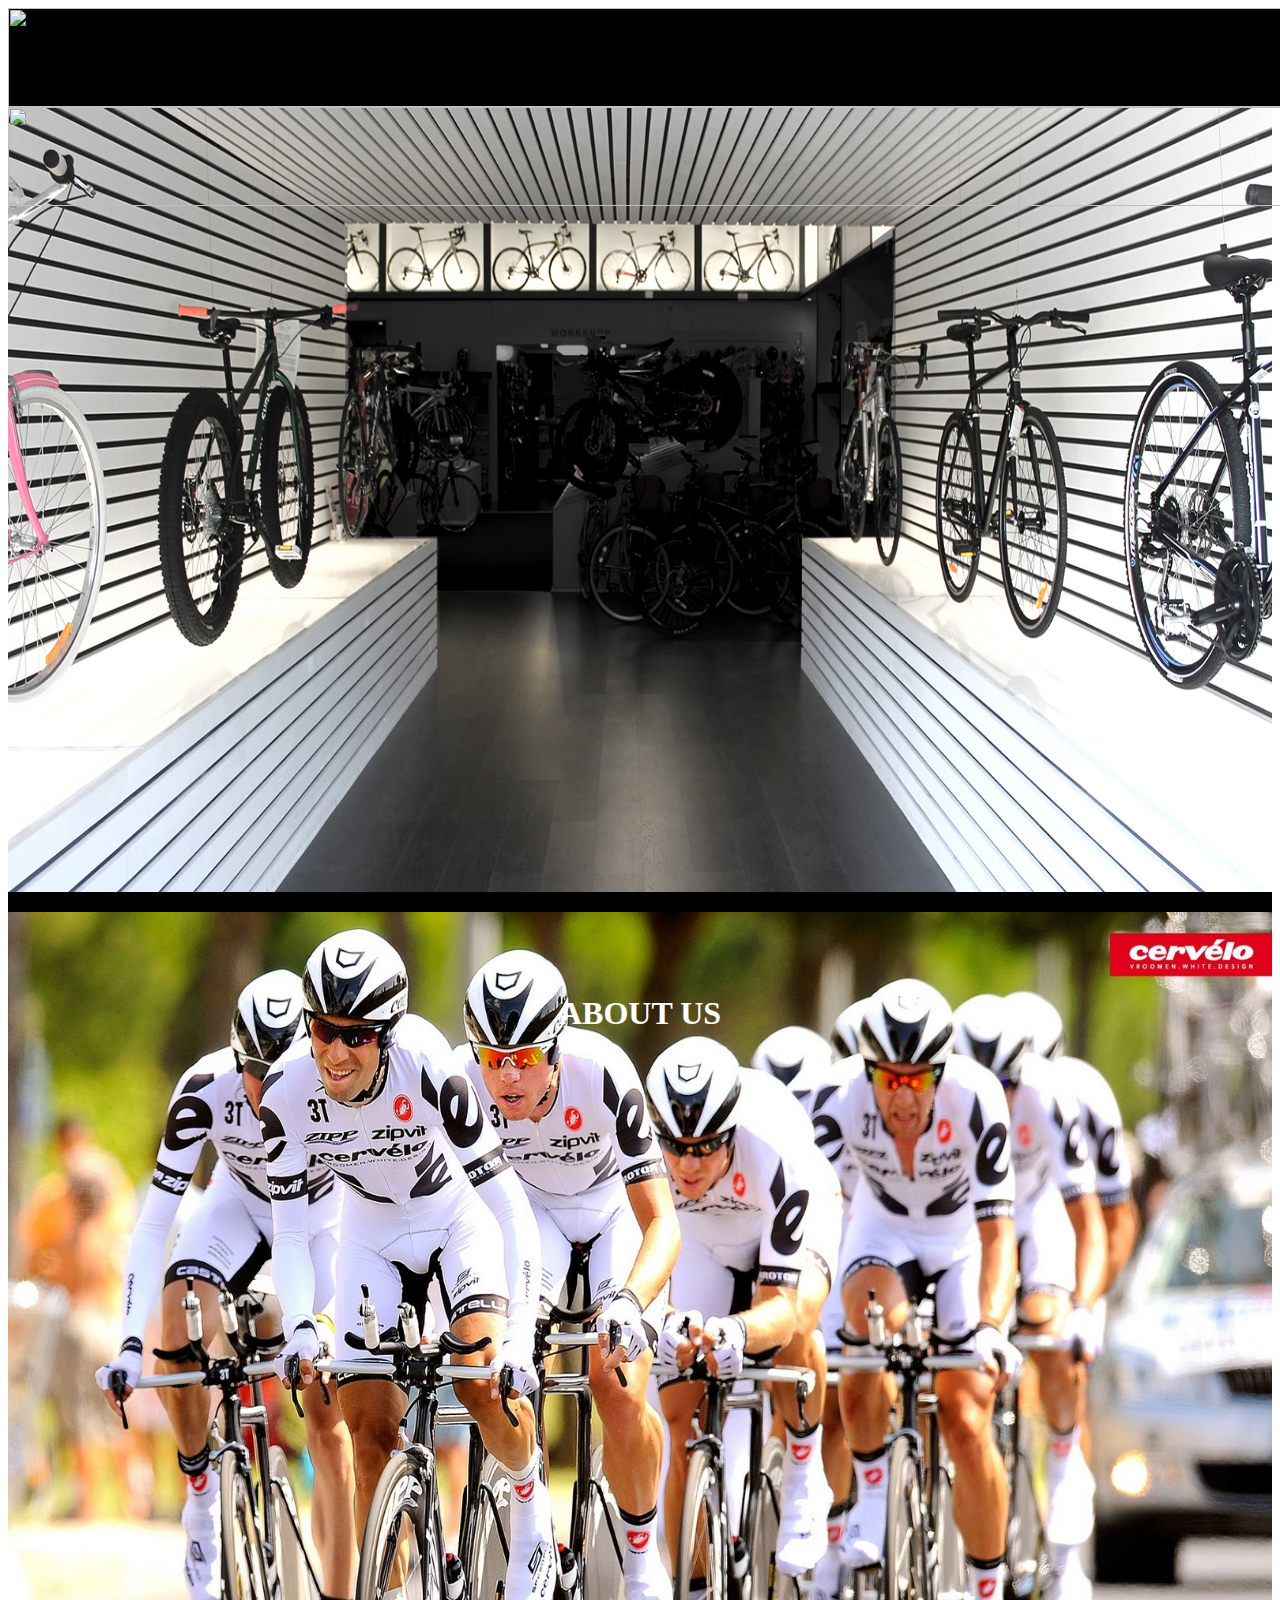
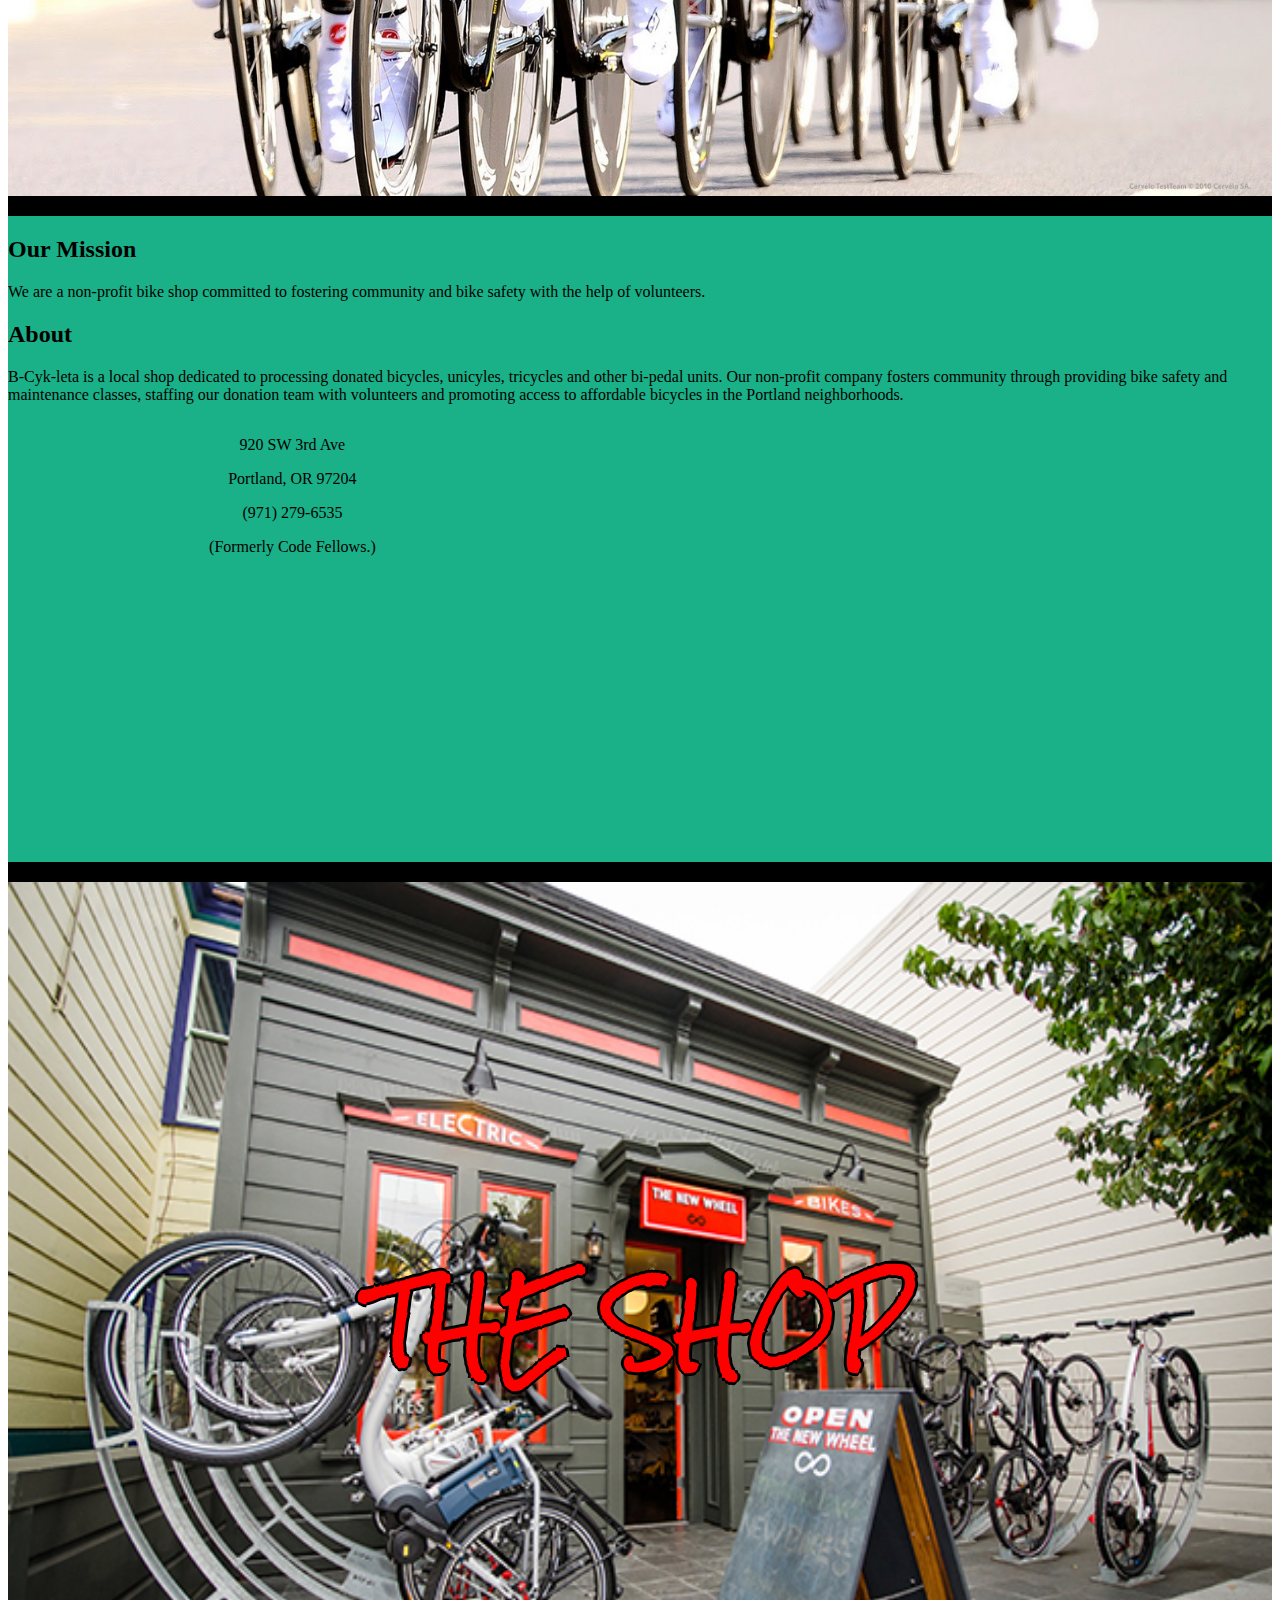
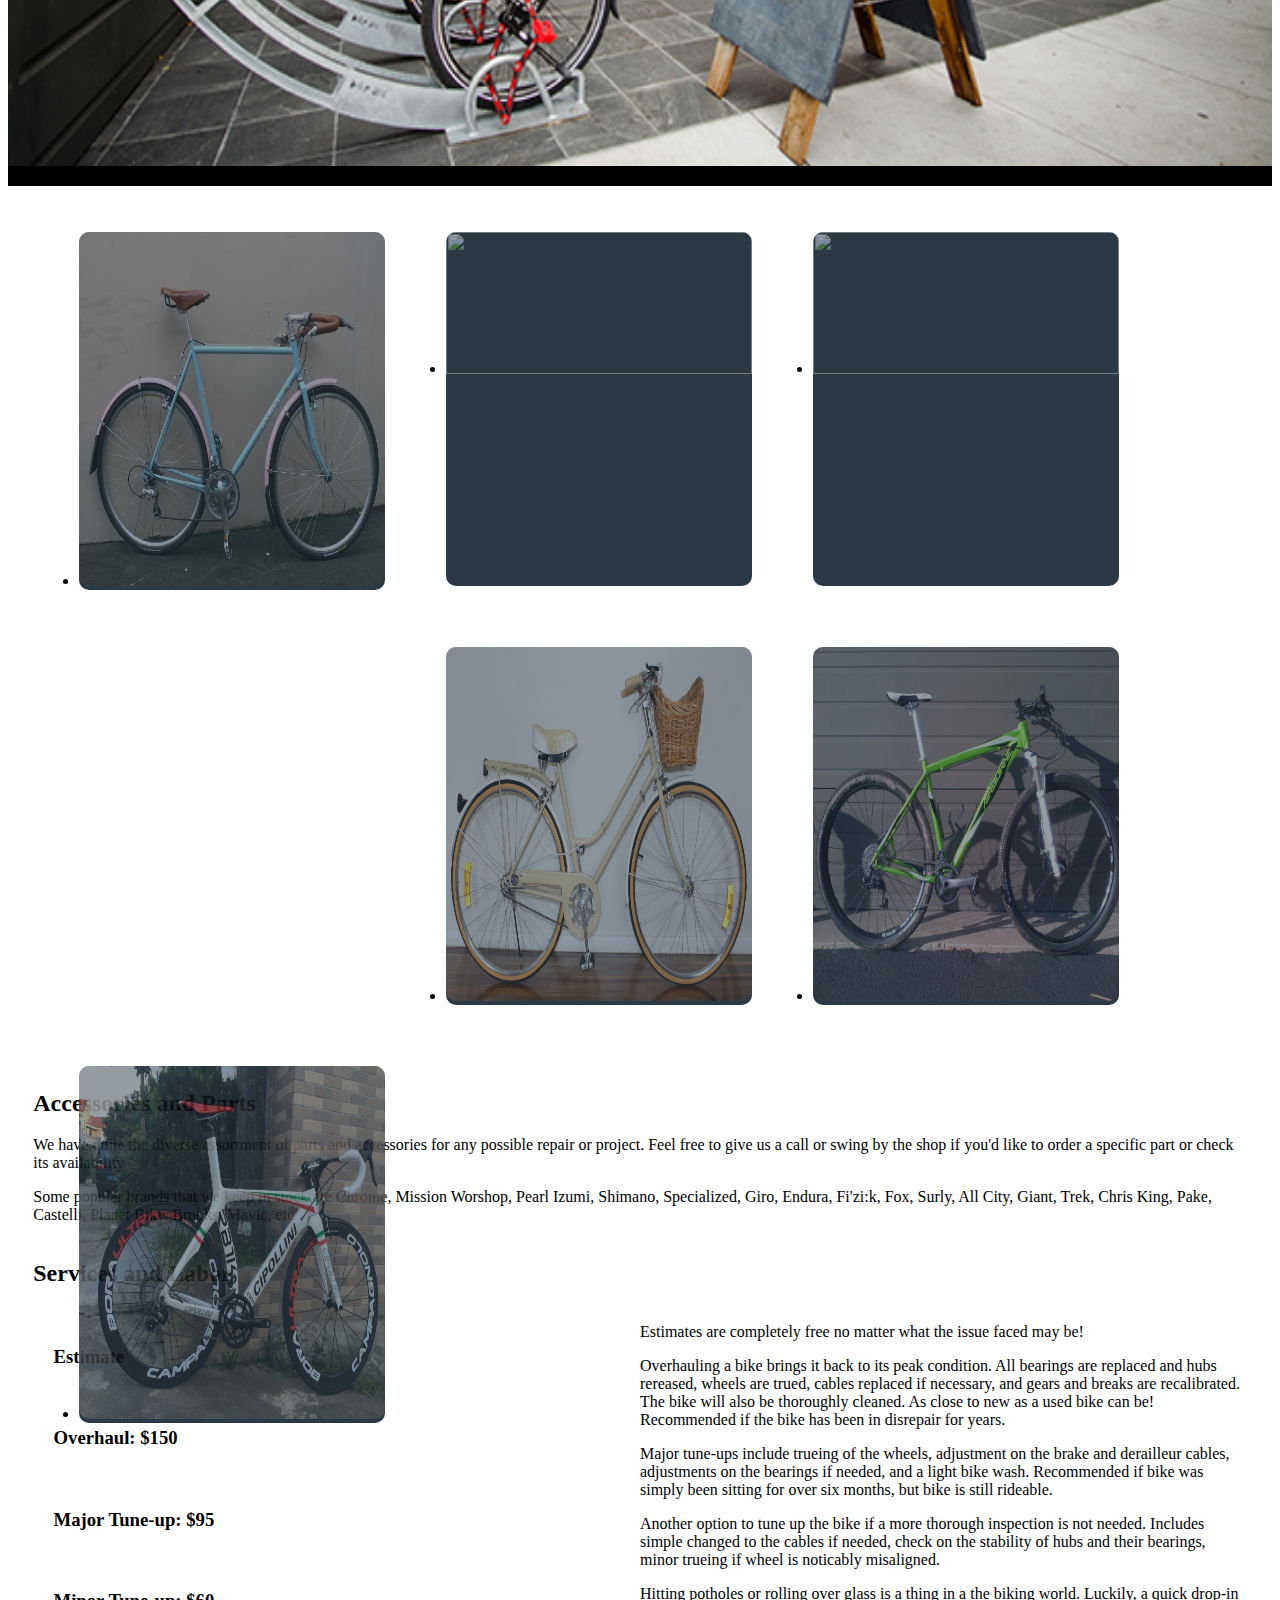
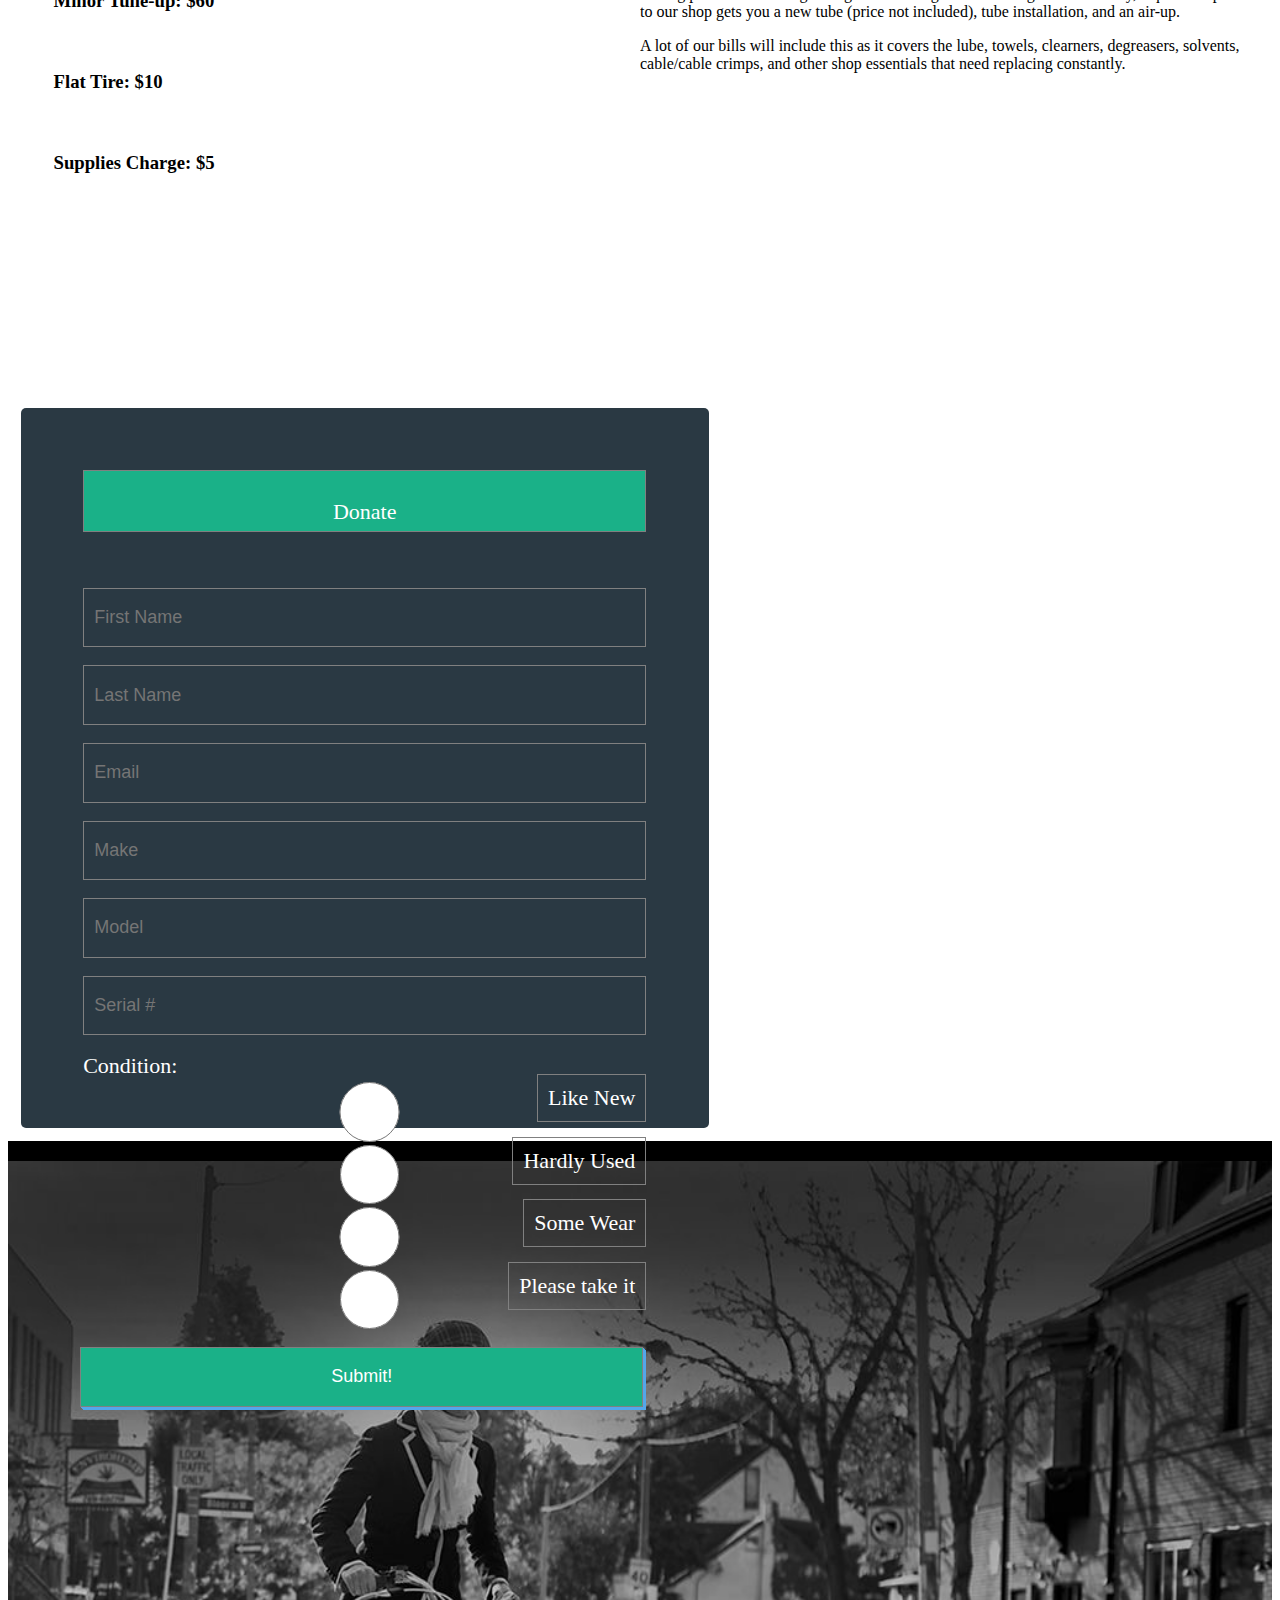
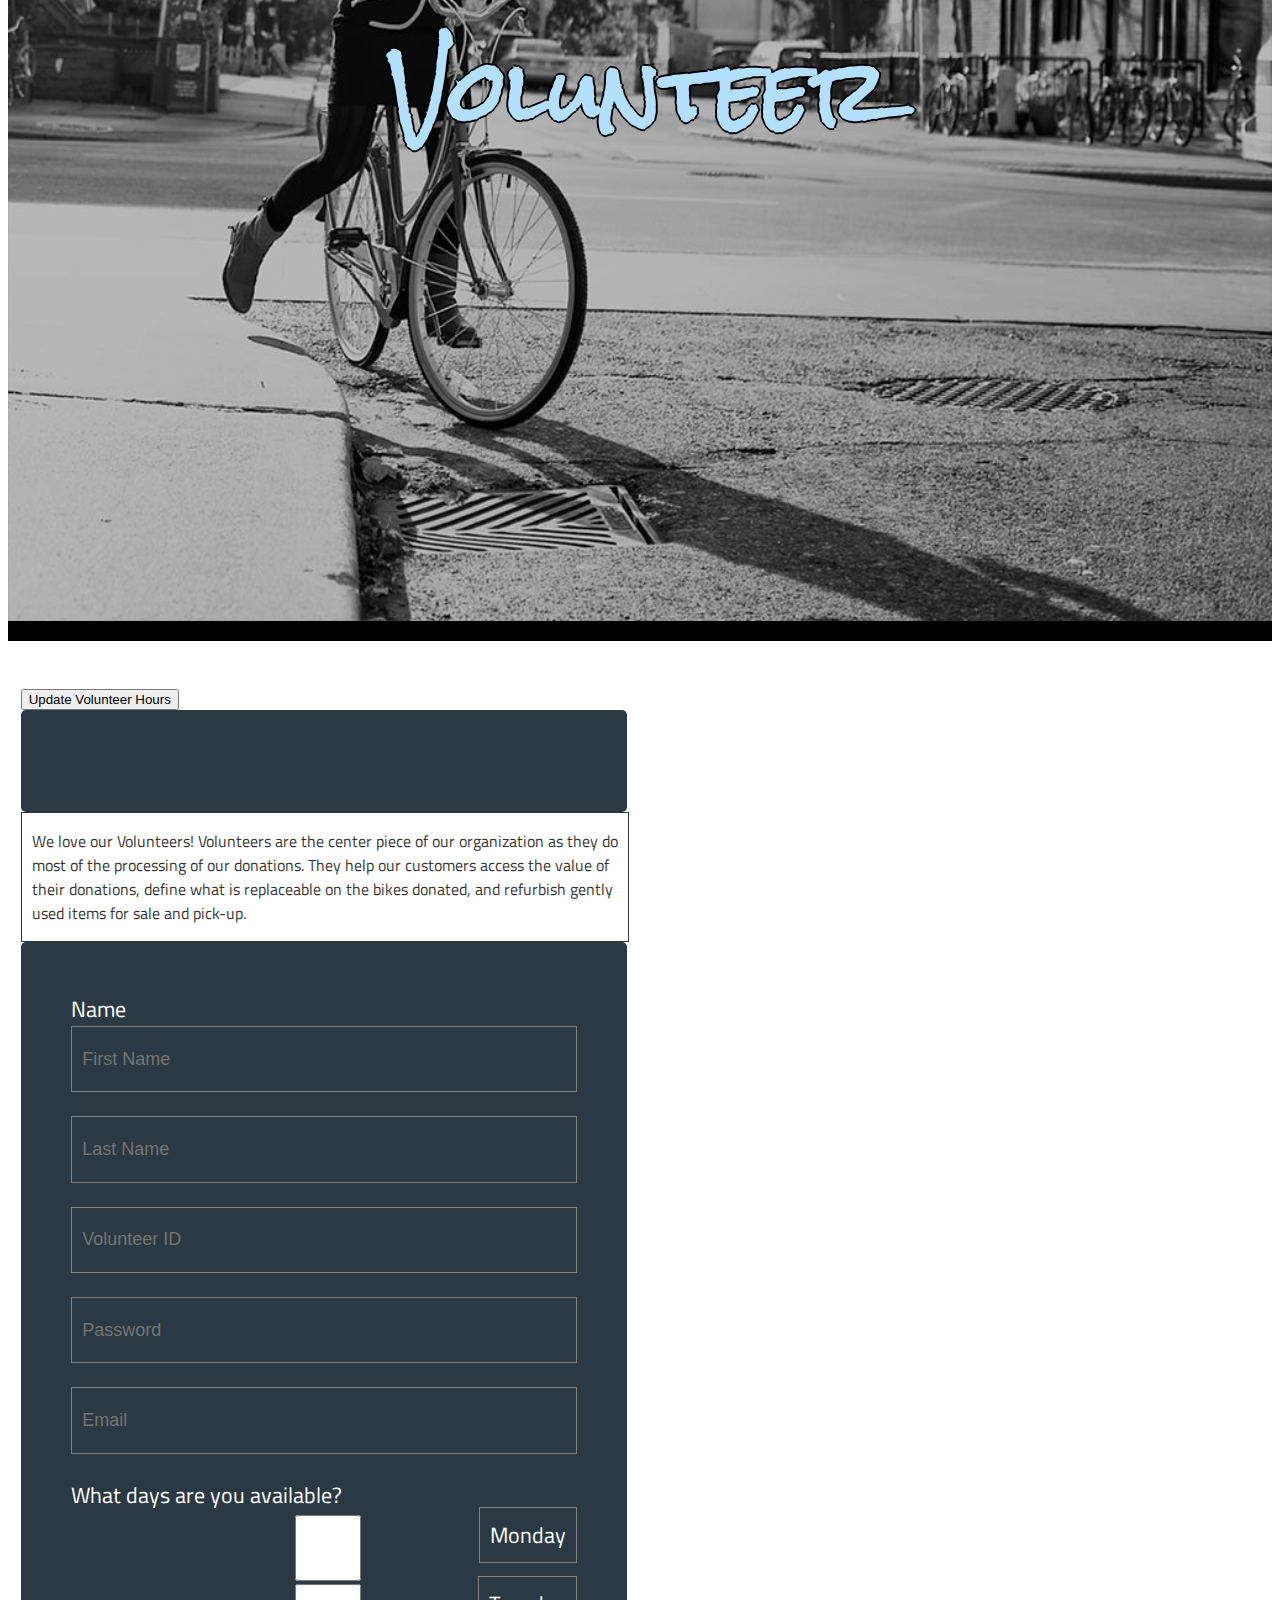
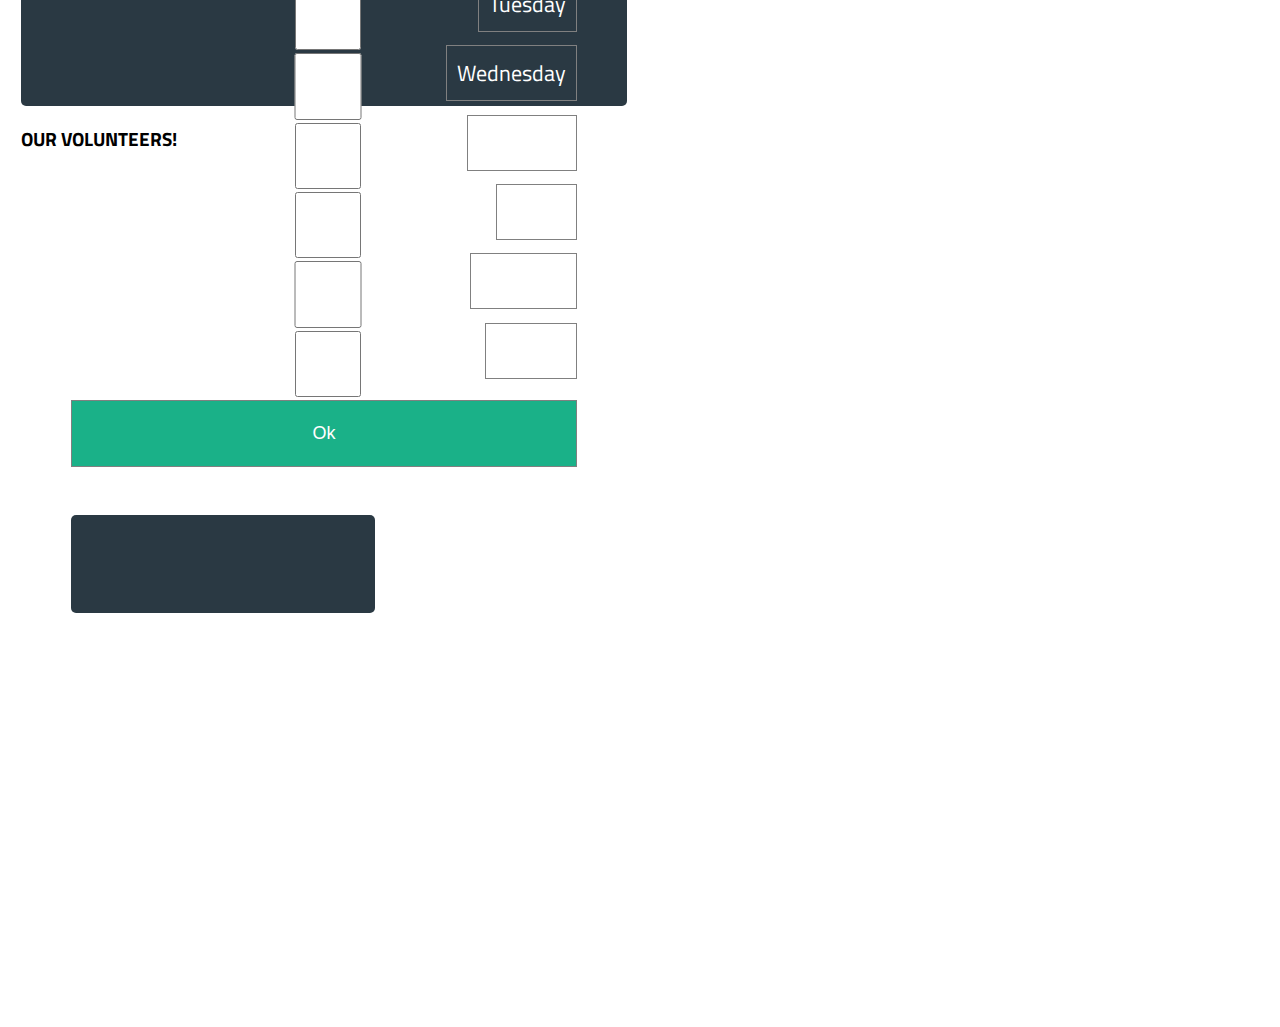
==== index.html @ 8036fc76 "css styling, spacing fixes" ====
<!DOCTYPE>
<html>
  <head>
    <title>Bcykleta</title>
    <!-- <meta name="viewport" content="width=device-width, initial-scale=1.0"> -->
    <link rel="stylesheet" type="text/css" href="css/normalize.css">
    <link rel="stylesheet" type="text/css" href="css/main.css">
    <link rel="stylesheet" type="text/css" href="css/aboutsection.css">
    <link rel="stylesheet" type="text/css" href="css/bikestore.css">
    <link rel="stylesheet" type="text/css" href="css/volunteer.css">
    <link href='http://fonts.googleapis.com/css?family=Titillium+Web:400,300,600' rel='stylesheet' type='text/css'>
    <link href='https://fonts.googleapis.com/css?family=Rock+Salt' rel='stylesheet' type='text/css'>
    <link href='https://fonts.googleapis.com/css?family=Aladin' rel='stylesheet' type='text/css'>
  </head>

  <body id="body">
    <div id="top"></div>

    <header id="header">
        <a href="#top" class="headerIcons"><img src="img/home.png" class="headerIcons" /></a>
        <a href="#dropMenu"><img src="img/navIcon.png" class="headerIcons" id="menuIcon"/></a>
        <div id="dropMenu">
          <ul id="menuList">
            <li class="menuli"><a href="#aboutintro" class="menua">About Us</a></li>
            <li class="menuli"><a href="#storeintro" class="menua">The Shop</a></li>
            <li class="menuli"><a href="#volunteerintro" class="menua">Volunteer</a></li>
          </ul>
        </div>
    </header>

    <section id="homesection">
      <h1 id="pageTitle">Bcykleta</h1>
    </section>

    <!--Starts about section of the page-->

    <section id="aboutintro">
      <h1 id="aboutUsHeading" class="headings">ABOUT US</h1>
    </section>

    <section id="aboutinfo">
      <h2>Our Mission</h2>
      <p>We are a non-profit bike shop committed to fostering community and bike safety with the help of volunteers.</p>
      <h2>About</h2>
      <p>B-Cyk-leta is a local shop dedicated to processing donated bicycles, unicyles, tricycles and other bi-pedal units.  Our non-profit company fosters community through providing bike safety and maintenance classes, staffing our donation team with volunteers and promoting  access to affordable bicycles in the Portland neighborhoods. </p>
      <div id="contactdiv">
        <div id="addressdiv">
          <p>920 SW 3rd Ave</p>
          <p>Portland, OR 97204</p>
          <p>(971) 279-6535</p>
          <p>(Formerly Code Fellows.)
        </div>
        <div id="mapdiv">
        </div>
      </div>

    </section>

    <!--End about section-->

    <!--Starts store section of page-->

    <section id="storeintro">
      <h1 id="shopHeading" class="headings">THE SHOP</h1>
    </section>

    <section id="storeinfo">
        <div id="wrapper">
          <section id="gallery">
            <ul>
              <li>
                <img src="./img/bike1.JPG" alt="" class="bikes4sale" onclick="popup('./img/bike1.JPG', 'Surly $890')"/>
              </li>
              <li>
                <img src="./img/bike3.JPG" alt="" class="bikes4sale"
                onclick="popup('./img/bike3.jpg', 'Hardtail $800')">
              </li>
              <li>
                <img src="./img/bike2.jpg" alt="" class="bikes4sale"
                onclick="popup('./img/bike2.JPG', 'Lemond $850')">
              </li>
              <li>
                <img src="./img/bike4.jpg" alt="" class="bikes4sale"
                onclick="popup('./img/bike4.jpg', 'Linux $650')">
              </li>
              <li>
                <img src="./img/bike5.jpg" alt="" class="bikes4sale"
                onclick="popup('./img/bike5.jpg', 'Airborne $750')">
              </li>
              <li>
                <img src="./img/bike6.jpg" alt="" class="bikes4sale"
                onclick="popup('./img/bike6.jpg', 'Cipollinni, $1100')">
              </li>
            </ul>
          </section>
        </div>
        <div id="clickedBike"><img id="img"/></div>


    </section>
    <div id="accessoriesandparts">
      <h2>Accessories and Parts</h2>
      <p>We have quite the diverse assortment of parts and accessories for any possible repair or project. Feel free to give us a call or swing by the shop if you'd like to order a specific part or check its availability.</p>

      <p>Some popular brands that we keep in stock are Chrome, Mission Worshop, Pearl Izumi, Shimano, Specialized, Giro, Endura, Fi'zi:k, Fox, Surly, All City, Giant, Trek, Chris King, Pake, Castelli, Planet Bike, Brooks, Mavic, etc</p>
    </div>
    <div id="servicesandlabor">
      <h2>Services and Labor</h2>
      <div id="laborCosts">
        <h3 class="costs">Estimate</h3>
        <h3 class="costs">Overhaul: $150</h3>
        <h3 class="costs">Major Tune-up: $95</h3>
        <h3 class="costs">Minor Tune-up: $60</h3>
        <h3 class="costs">Flat Tire: $10</h3>
        <h3 class="costs">Supplies Charge: $5</h3>
      </div>
      <div id="laborDescription">
        <p>Estimates are completely free no matter what the issue faced may be!</p>
        <p>Overhauling a bike brings it back to its peak condition. All bearings are replaced and hubs rereased, wheels are trued, cables replaced if necessary, and gears and breaks are recalibrated. The bike will also be thoroughly cleaned. As close to new as a used bike can be! Recommended if the bike has been in disrepair for years.</p>
        <p>Major tune-ups include trueing of the wheels, adjustment on the brake and derailleur cables, adjustments on the bearings if needed, and a light bike wash. Recommended if bike was simply been sitting for over six months, but bike is still rideable.</p>
        <p>Another option to tune up the bike if a more thorough inspection is not needed. Includes simple changed to the cables if needed, check on the stability of hubs and their bearings, minor trueing if wheel is noticably misaligned.</p>
        <p>Hitting potholes or rolling over glass is a thing in a the biking world. Luckily, a quick drop-in to our shop gets you a new tube (price not included), tube installation, and an air-up.</p>
        <p>A lot of our bills will include this as it covers the lube, towels, clearners, degreasers, solvents, cable/cable crimps, and other shop essentials that need replacing constantly.</p>
      </div>
    </div>

  <div id="donationContainer">
  <div id="donationformDiv" class="form">
    <form>
      <div id="formTitleDiv">
        <label for="form"><span class="req" id="formTitle">Donate</span></label>
      </div>
      <div class="field-wrap">
        <label for="firstname"><span class="req"></span></label>
        <input type="text" name="firstname" required autocomplete="off" placeholder="First Name"><br>
      </div>
      <div class="field-wrap">
        <label for="lastname"><span class="req"></span></label>          <input type="text" name="lastname" required autocomplete="off" placeholder="Last Name" /><br>
      </div>
      <div class="field-wrap">
        <label for="email"><span class="req"></span></label>
        <input type="text" name="email" required autocomplete="off" placeholder="Email"><br>
      </div>
      <div class="field-wrap">
        <label for="make"><span class="req"></span></label>
        <input type="text" name="make" required autocomplete="off" placeholder="Make"><br>
      </div>
      <div class="field-wrap">
        <label for="model"><span class="req"></span></label>
        <input type="text" name="model" required autocomplete="off" placeholder="Model"><br>
      </div>
      <div class="field-wrap">
        <label for="serial"><span class="req"></span></label>
        <input type="text" name="serial" required autocomplete="off" placeholder="Serial #"><br>
      </div>
        <label for="condition">Condition: </label>
      <div class="field-wrap">
        <input type="radio" name="condition" value="likenew" class="bikeradio">
        <label for="likenew" class="condition donationlabel">Like New </label>
      </div>
      <div class="field-wrap">
        <input type="radio" name="condition" value="hardlyused"
        class="bikeradio">
        <label for="hardlyused" class="condition donationlabel">Hardly Used </label>
      </div>
      <div class="field-wrap">
        <input type="radio" name="condition" value="somewear" class="bikeradio">
        <label for="somewear" class="condition donationlabel">Some Wear </label>
      </div>
      <div class="field-wrap">
        <input type="radio" name="condition" value="shitty" class="bikeradio">
        <label for="shit" class="condition donationlabel">Please take it </label><br>
      </div>
        <input type="button" value="Submit!" id="donatebutton" onclick="newBike(this.form)"><br>

    </form>
  </div>
  <div id="donationtableDiv"></div>
</div>
  <!--Ends store section-->

  <!--Starts volunteer section-->
    <section id="volunteerintro">
      <h1 id="volunteerHeading" class="headings"> Volunteer</h1>
    </section>

    <section id="volunteerinfo">
      <br><br>

      <div id="updateHoursDiv">
        <button id="updateHoursBtn">Update Volunteer Hours</button>
        <div id="updateFormDiv" class="form">
          <form id="updateHoursForm">
            <label for="enterID">Please enter your volunteer ID: </label>
            <input type="text" name="enterVolId"><br>
            <label for="enterPw">Enter your password: </label>
            <input type="password" name="enterPassword"><br>
            <label for="inputHours">Enter your latest hours worked: </label>
            <input type="text" name="enterHours" value=0><br>
            <input type="button" value="Update Hours" onclick="updateVolunteerHours(this.form)">
            <input type="button" value="Show Your Availability" onclick="showAvailability(this.form)">
          </form>
        </div>

        <div id="chartContainer">
        </div>
      </div>

      <div id="volunp">
        <p>We love our Volunteers! Volunteers are the center piece of our organization as they do most of the processing of our donations. They help our customers access the value of their donations, define what is replaceable on the bikes donated, and refurbish gently used items for sale and pick-up. </p>
      </div>

      <div id="volContainer">
        <div id="volFormDiv" class="form">
           <form id="volForm">
             <label for="volname">Name</label><br>
             <div class="field-wrap">
               <label for="volfirst"><span class="req"></span></label>
               <input type="text" name="volfirstName" required autocomplete="off" placeholder="First Name"><br>
             </div>
             <div class="field-wrap">
               <label for="vollast"><span class="req"></span></label>
               <input type="text" name="vollastName" required autocomplete="off" placeholder="Last Name"><br>
             </div>
             <div class="field-wrap">
               <label for="ID"><span class="req"></span></label>
               <input type="text" name="volId" required autocomplete="off" placeholder="Volunteer ID"><br>
             </div>
             <div class="field-wrap">
               <label for="password"><span class="req"></span></label>
               <input type="password" name="volPassword" required autocomplete="off" placeholder="Password"><br>
             </div>
             <div class="field-wrap">
               <label for="email"><span class="req"></span></label>
               <input type="text" name="volEmail" required autocomplete="off" placeholder="Email"><br>
             </div>
             <label for="volavailable">What days are you available?</label>
             <div class="field-wrap">
               <input type="checkbox" name="day1" value="monday" class="bikeradio dayCheckbox" id="checkMon">
               <label for="day1" class="condition donationlabel">Monday </label>
             </div>
             <div class="field-wrap">
               <input type="checkbox" name="day2" value="tuesday" class="bikeradio dayCheckbox" id="checkTues">
               <label for="day2" class="condition donationlabel">Tuesday </label>
             </div>
             <div class="field-wrap">
               <input type="checkbox" name="day3" value="wednesday" class="bikeradio dayCheckbox" id="checkWed">
               <label for="day3" class="condition donationlabel">Wednesday </label>
             </div>
             <div class="field-wrap">
               <input type="checkbox" name="day4" value="thursday" class="bikeradio dayCheckbox" id="checkThur">
               <label for="day4" class="condition donationlabel">Thursday </label>
             </div>
             <div class="field-wrap">
               <input type="checkbox" name="day5" value="friday" class="bikeradio dayCheckbox" id="checkFri">
               <label for="day5" class="condition donationlabel">Friday </label>
             </div>
             <div class="field-wrap">
               <input type="checkbox" name="day6" value="saturday" class="bikeradio dayCheckbox" id="checkSat">
               <label for="day6" class="condition donationlabel">Saturday </label>
             </div>
             <div class="field-wrap">
               <input type="checkbox" name="day7" value="sunday" class="bikeradio dayCheckbox" id="checkSun">
               <label for="day7" class="condition donationlabel">Sunday </label>
             </div>
             <input type="button" id="showShiftsButton" value="Ok">
             <br><br>

            <div id="shiftAvailDiv" class="form">
              <div id="shiftAvail" class="hiddenShift">
                <label for="dayavailability">Please select which shifts you can cover:</label><br>
                <div id="mondayShiftDiv" class="hiddenShift">
                  <div class="field-wrap">
                    Morning: <input type="checkbox" name="mMorning" value="morning" class="bikeradio dayCheckbox shiftCheckbox" id="mornMon">
                    Afternoon: <input type="checkbox" name="mAfternoon" value="afternoon" class="bikeradio dayCheckbox shiftCheckbox" id="afterMon">
                    <label for="mMorning mAfternoon" class="condition donationlabel">Monday </label>
                  </div>
                </div>
                <div id="tuesdayShiftDiv" class="hiddenShift">
                  <div class="field-wrap">
                    Morning: <input type="checkbox" name="tuMorning" value="morning" class="bikeradio dayCheckbox shiftCheckbox" id="mornTues">
                    Afternoon: <input type="checkbox" name="tuAfternoon" value="afternoon" class="bikeradio dayCheckbox shiftCheckbox" id="afterTues">
                    <label for="mMorning mAfternoon" class="condition donationlabel">Tuesday </label>
                  </div>
                </div>
                <div id="wednesdayShiftDiv" class="hiddenShift">
                  <div class="field-wrap">
                    Morning: <input type="checkbox" name="wMorning" value="morning" class="bikeradio dayCheckbox shiftCheckbox" id="mornWed">
                    Afternoon: <input type="checkbox" name="wAfternoon" value="afternoon" class="bikeradio dayCheckbox shiftCheckbox" id="afterWed">
                    <label for="wMorning wAfternoon" class="condition donationlabel">Wednesday </label>
                  </div>
                </div>
                <div id="thursdayShiftDiv" class="hiddenShift">
                  <div class="field-wrap">
                    Morning: <input type="checkbox" name="tMorning" value="morning" class="bikeradio dayCheckbox shiftCheckbox" id="mornThur">
                    Afternoon: <input type="checkbox" name="tAfternoon" value="afternoon" class="bikeradio dayCheckbox shiftCheckbox" id="afterThur">
                    <label for="tMorning tAfternoon" class="condition donationlabel">Thursday </label>
                  </div>
                </div>
                <div id="fridayShiftDiv" class="hiddenShift">
                  <div class="field-wrap">
                    Morning: <input type="checkbox" name="fMorning" value="morning" class="bikeradio dayCheckbox shiftCheckbox" id="mornFri">
                    Afternoon: <input type="checkbox" name="fAfternoon" value="afternoon" class="bikeradio dayCheckbox shiftCheckbox" id="afterFri">
                    <label for="fMorning fAfternoon" class="condition donationlabel">Friday </label>
                  </div>
                </div>
                <div id="saturdayShiftDiv" class="hiddenShift">
                  <div class="field-wrap">
                    Morning: <input type="checkbox" name="saMorning" value="morning" class="bikeradio dayCheckbox shiftCheckbox" id="mornSat">
                    Afternoon: <input type="checkbox" name="saAfternoon" value="afternoon" class="bikeradio dayCheckbox shiftCheckbox" id="afterSat">
                    <label for="mMorning mAfternoon" class="condition donationlabel">Saturday </label>
                  </div>
                </div>
                <div id="sundayShiftDiv" class="hiddenShift">
                  <div class="field-wrap">
                    Morning: <input type="checkbox" name="sMorning" value="morning" class="bikeradio dayCheckbox shiftCheckbox" id="mornSun">
                    Afternoon: <input type="checkbox" name="sAfternoon" value="afternoon" class="bikeradio dayCheckbox shiftCheckbox" id="afterSun">
                    <label for="mMorning mAfternoon" class="condition donationlabel">Sunday </label>
                  </div>
                </div>
              </div>
              <br>
              <br>
              <input type="button" id="volSubmit" value="Submit Info" class="hiddenShift" onclick="volunteerSubmit(this.form)">
            </div>
          </form>
        </div>
      </div>

      <div id="volThank">
        <p id="thankyou">THANK YOU FOR VOLUNTEERING</p>
        <p id="volNamePara"></p>
        <p>Remember, your volunteer ID is: <span id="acknowledgeID"><span></p>
      </div>

      <div id="volunteerListing">
        <h3 id="volunteerListHeading">OUR VOLUNTEERS!</h3>
        <div>
        </div>
      </div>

    </section>

    <script>
    function initMap() {
      var myLatLng = {lat: 45.516411, lng: -122.676126};
      var mapDiv = document.getElementById('mapdiv');

      var map = new google.maps.Map(mapDiv, {
        center: myLatLng,
        zoom: 13
      });

      var marker = new google.maps.Marker({
        position: myLatLng,
        map: map,
        title: "Bcykleta"
      });
    }
    </script>
    <script src="bikedonation.js"></script>
    <script src="main.js"></script>
    <script src="volunteer.js"></script>
    <script src="https://maps.googleapis.com/maps/api/js?callback=initMap" async defer></script>
    <script src="canvasjs.min.js"></script>
  </body>
</html>
---- css/main.css ----
/** {
  border: 1px solid black;
}*/
#homesection {
  background-image: url("../img/bikelobby.jpg");
  height: 100%;
  width: 100%;
  background-size: 100% 100%;
  border-bottom: 10px solid black;
}

#header {
  height: 11%;
  background-color: black;
  position: fixed;
  width: 100%;
  z-index: 100;
}
.headings {
  color: #fff;
}
.headerIcons {
  height: 100%;
}

#dropMenu {
  position: absolute;
  display: none;
  background-color: black;
  left: 7%;
  top: 110%;
  height: 25vh;
  width: 25%;
  border-radius: 10px;
}

#menuList {
  list-style-type: none;
  font-size: 4vh;
  color: white;
  padding-left: 0;
  text-align: center;
}
.menuli {
  padding: .75vh;
}
.menua {
  text-decoration: none;
  color: #fff;
}
.menua:hover {
  color: #1ab188;
}
#menuList > a {
  font-size: 24;
  text-align: center;
  padding-left: 0;
}
#mapdiv {
  position: relative;
  z-index: 50;
}
---- css/aboutsection.css ----
#aboutintro {
  background-image: url("../img/bikerteam.jpg");
  height: 100%;
  text-align: center;
  line-height: 5;
  background-size: 100% 100%;
  border-top: 10px black solid;
  border-bottom: 10px solid black;
}

#aboutinfo {
  background-color: #1ab188;
  border-top: 10px solid black;
  border-bottom: 10px solid black;
}

#contactdiv {
  width: 100%;
}

#addressdiv {
  width: 45%;
  float: left;
  text-align: center;
}

#mapdiv {
  width: 45%;
  height: 50%;
}
---- css/bikestore.css ----
bform {
  text-align: left;
}
label {
  transform:6px;
  color:white;
  font-size:22px;
  .req {
  	margin:2px;
  	color:main;
  }
}
label.active {
  transform:50px;
  left:2px;
  font-size:14px;
  .req {
    opacity:0;
  }
}

label.highlight {
	color:white;
}
input {
  font-size:18px;
  display:block;
  width:100%;
  height:10%;
  padding:5px 10px;
  background:none;
  background-image:none;
  border:1px solid gray;
  color:white;
  border-radius:0;
  transition:border-color .25s ease, box-shadow .25s ease;
  &:focus {
		outline:0;
		border-color:grey;
  }
}
.bikes4sale {
  width: 100%;
  height: 40%;
  opacity: .5;
  border-radius: 10px;
}
.bikes4sale:hover {
  opacity: 1;
  -webkit-transform: scale(1.3);
        -ms-transform: scale(1.3);
        transform: scale(1.3);
}
.costs {
  padding: 2.25vh;
}
.showbike {
  position: relative;
  top: 20;
  left: 175;
  height: 80%;
}
.form {
  width: 50%;
  background-color: rgba(19, 35, 47, 0.9);
  padding: 5%;
  max-width:50%;
  border-radius:5px;
  box-shadow:0 4px 10px 4px rgba(.3);
}
.donationlabel {
  position: absolute;
  right: 0;
  top: -8;
}
.bikeradio {
  position: relative;
}
.field-wrap {
  position:relative;
  margin-bottom:auto;;
}
.condition {
  border:1px solid gray;
  display: inline;
  padding: 10px;
}
.donationtd {
  border: gray 1px solid;
  color: #fff;
  padding: 10%;
}
#confirmbutton {
  background-color: #1ab188;
  color: white;
  height: 60px;
  width: 80%;
  position:absolute;
  bottom: 7%;
  left: 50;
}
#confirmbutton:hover {
  box-shadow:
                1px 1px #53a7ea,
                2px 2px #53a7ea,
                3px 3px #53a7ea;
        -webkit-transform: translateX(-3px);

}
#donatebutton {
  background-color: #1ab188;
  box-shadow:
                1px 1px #53a7ea,
                2px 2px #53a7ea,
                3px 3px #53a7ea;
        -webkit-transform: translateX(-3px);
        transform: translateX(-3px);
}
#formTitleDiv {
  background-color: #1ab188;
  height: 10%;
  margin-bottom: 10%;
  text-align: center;
  border:1px solid gray;
}
#formTitle {
  margin-top: 5%;
  display: block;
}
#bikeinfop {
  color: rgba(19, 35, 47, 0.9);
  display: block;
  text-align: center;
  font-size: 32px;
}
#storeintro{
  background-image: url("../img/store.jpg");
  height:100%;
  text-align: center;
  background-size: 100% 100%;
  border-top: 10px solid black;
  border-bottom: 10px solid black;
  flex-direction: column;
  justify-content: center;
  display: flex;
}

#shopHeading {
    font-size: 9vh;
    font-family: 'Rock Salt', sans-serif;
    text-shadow: -3px 0 black, 0 3px black, 3px 0 black, 0 -3px black;
    color: red;
}

#storeinfo{
height: 100%;
border-top: 10px solid black;
}
#gallery {
  margin: 0;
  padding: 0;
  list-style: none;
    clear: right;
}
#gallery li {
  float: left;
  width: 25%;
  margin: 2.5%;
  color: black;
  background-color: rgba(19, 35, 47, 0.9);
  border-radius: 10px;
}
#wrapper {
  overflow: auto;
}
#laborDescription {
  width: 50%;
  height: 75vh;
  float: right;
  overflow: auto;
}
#laborCosts {
  width: 50%;
  height: 75vh;
  float: left;
  overflow: auto;
}
#clickedBike {
  position: fixed;
  left: 10%;
  top: 20%;
  right: 5%;
  background-color: #fff;
  height: 70%;
  width: 70%;
  display: none;
  border-radius: 10px;
  border: 10px rgba(19, 35, 47, 0.9) solid;
}
#close {
  color: white;
  position: absolute;
  top: -20;
  right: -20;
  height: 10%;
  width: 5%;
  background-color: red;
  border: 1px solid #AEAEAE;
  border-radius: 30px;
  cursor: pointer;
  font-size: 24px;
}
#donationContainer {
  display: flex;
  justify-content: space-between;
  padding-left: 1%;
  padding-bottom: 1%;
}
#donationformDiv {
  width: 45%;
}
#donationtableDiv {
  width: 45%;
  position: relative;
}
#donationTable {
  position: absolute;
  top: 10%;
  left:25%;
  height: 125%;
  width: 45%;
  background-color: rgba(19, 35, 47, 0.9);
  border-radius: 5px;
}

#accessoriesandparts {
  padding-left: 2%;
  padding-right: 2%;
}

#servicesandlabor {
  overflow: hidden;
  padding-left: 2%;
  padding-right: 2%;
  padding-bottom: 2%;
}
---- css/volunteer.css ----
#volSubmit {
  background-color: #1ab188;
}

#updateHoursForm {
  display: none;
}

#chartContainer {
  height: 400px;
}

#volunteerintro {
  background-image: url("../img/volunteer.jpg");
  height:120%;
  text-align: center;
  vertical-align: middle;
  background-size: 100% 100%;
  border-top: 20px solid black;
  border-bottom: 20px solid black;
  flex-direction: column;
  justify-content: center;
  display: flex;
}

#volunteerHeading{
  font-size: 9vh;
  text-shadow: -2px 0 black, 0 2px black, 2px 0 black, 0 -2px black;
  color: #b3e0ff;
  font-family: 'Rock Salt', sans-serif;
}

#volunteerinfo {
  width: 80%;
  background: body-bg;
  font-family: 'Titillium Web', sans-serif;
  padding-left: 1%;
  padding-bottom: 1%;
}

#volunp{
  background-color: white;
  opacity: .8;
  width: 58%;
  margin: 0 auto;
  margin-top: 0;
  border: 1px solid black;
  display: inline-block;
  padding-left: 1%;
  padding-right: 1%;
}

#volunp > p {
  opacity: 1;
}

#showShiftsButton {
  background: #1ab188;
}
#volContainer {
  display: flex;
  flex-direction: row;
  justify-content: space-between;
}
#volFormDiv {
  flex: 1;
  width: 45%;
}
#shiftAvailDiv {
  flex: 1;

}
#shiftAvail {
  /*display: none;*/
  margin: 0;
}

.hiddenShift {
  display: none;
}

#chartContainer {display: none;}

#volThank {
  display:none;
  text-align: center;
}

#volNamePara {
  text-transform: uppercase;
}

#volunteerListing {
  display: inline-block;
  height: 100vh;
}
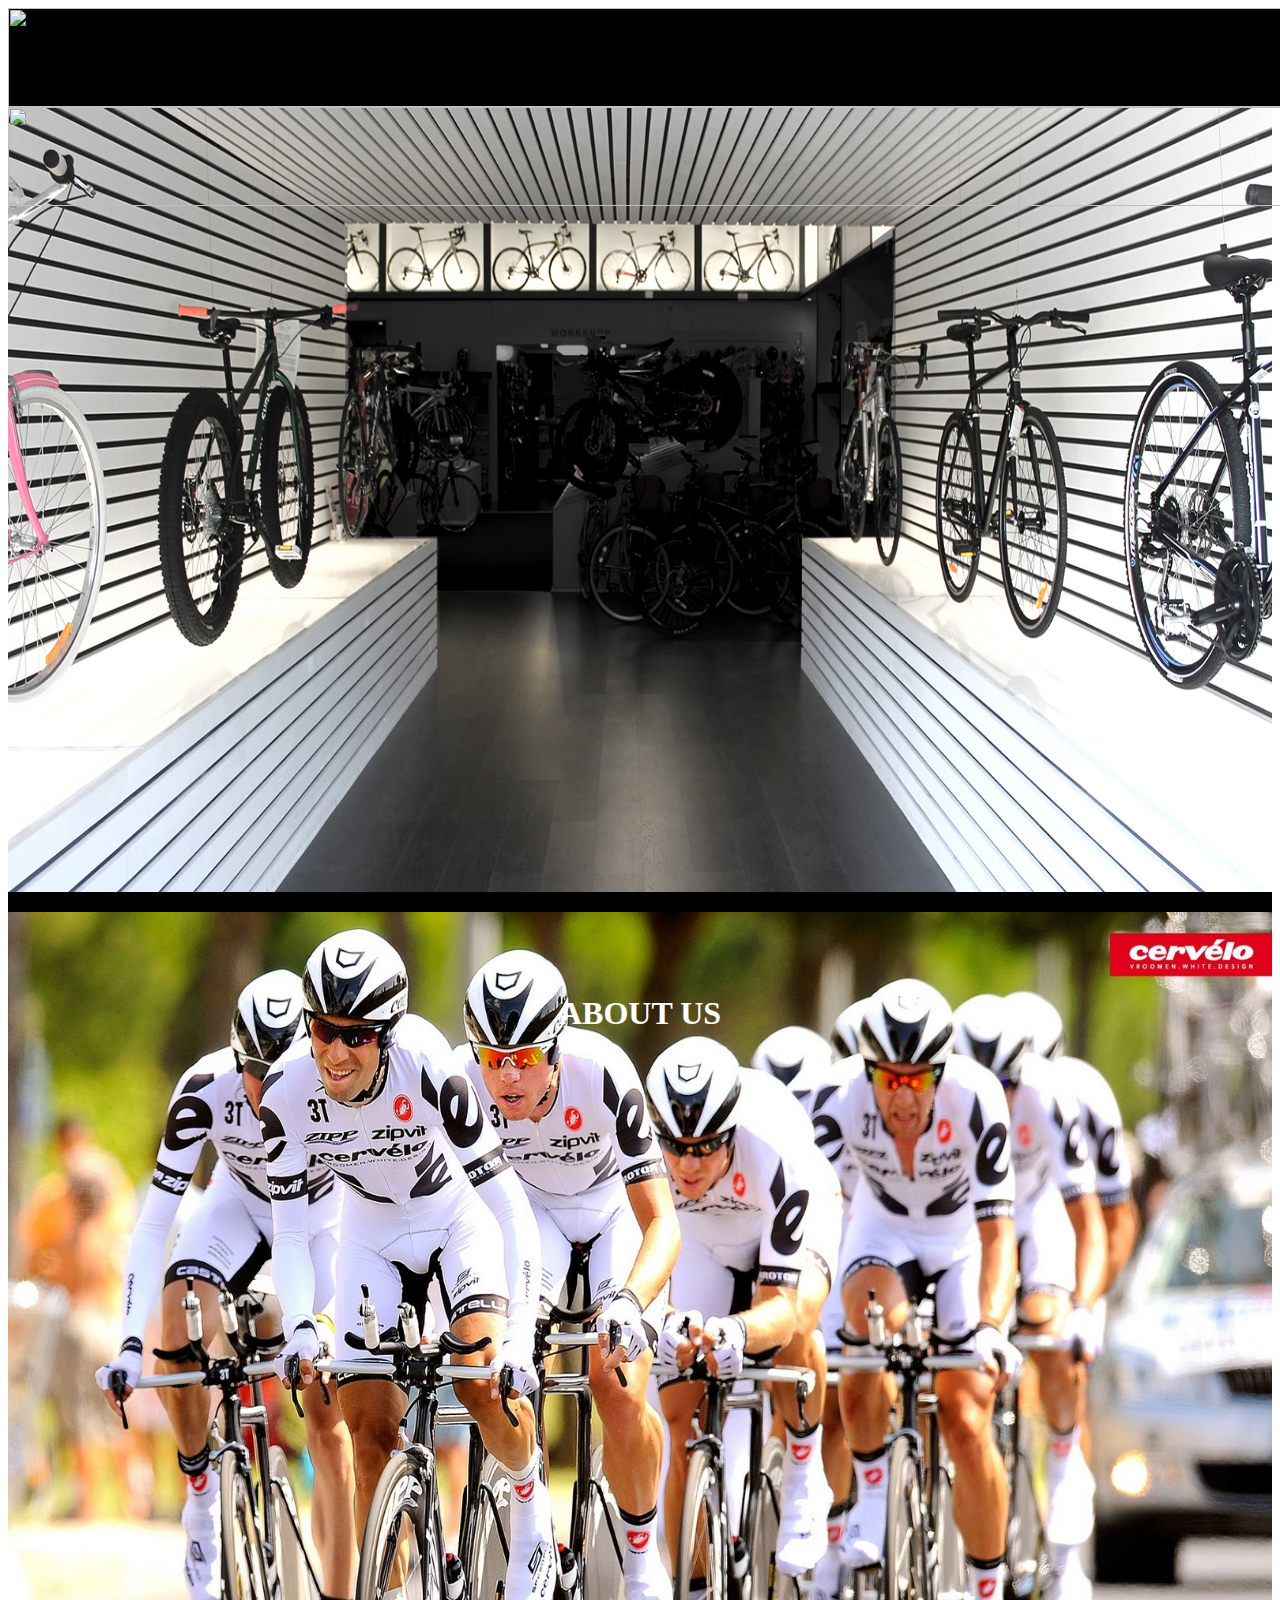
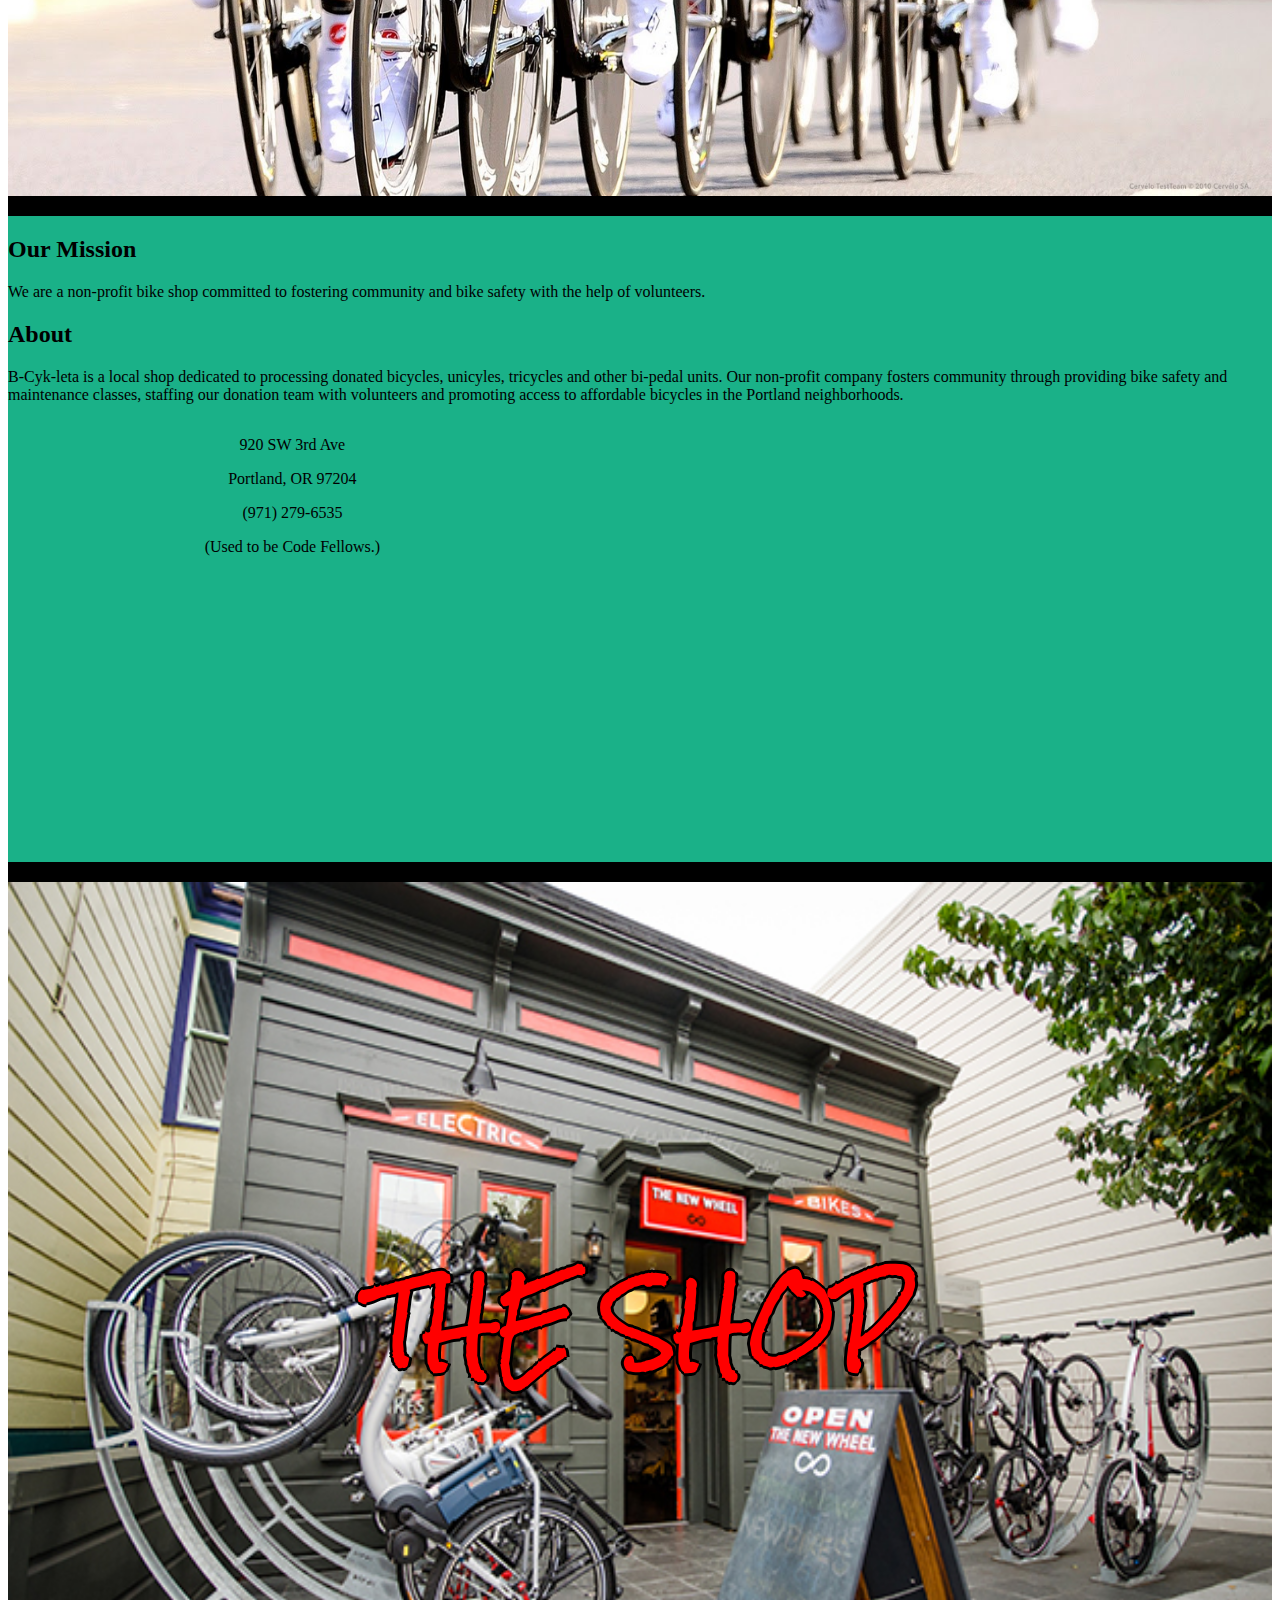
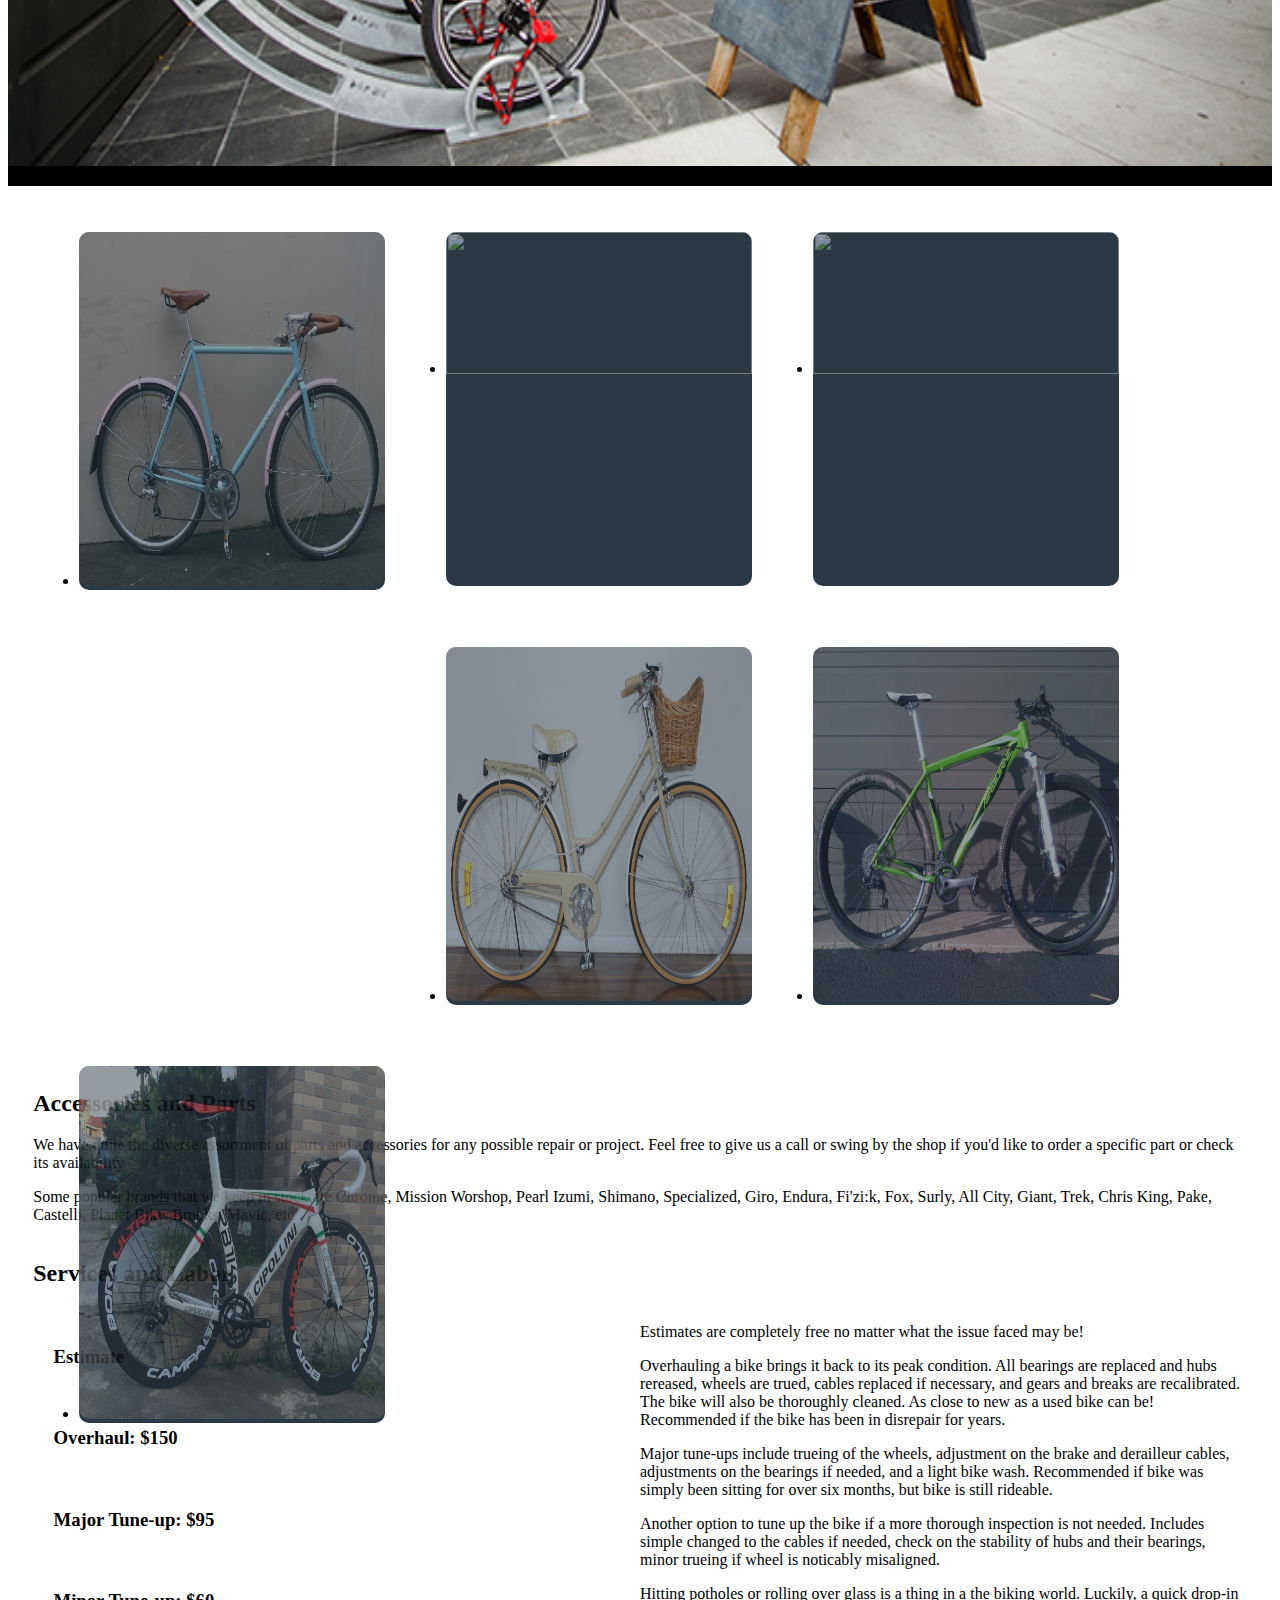
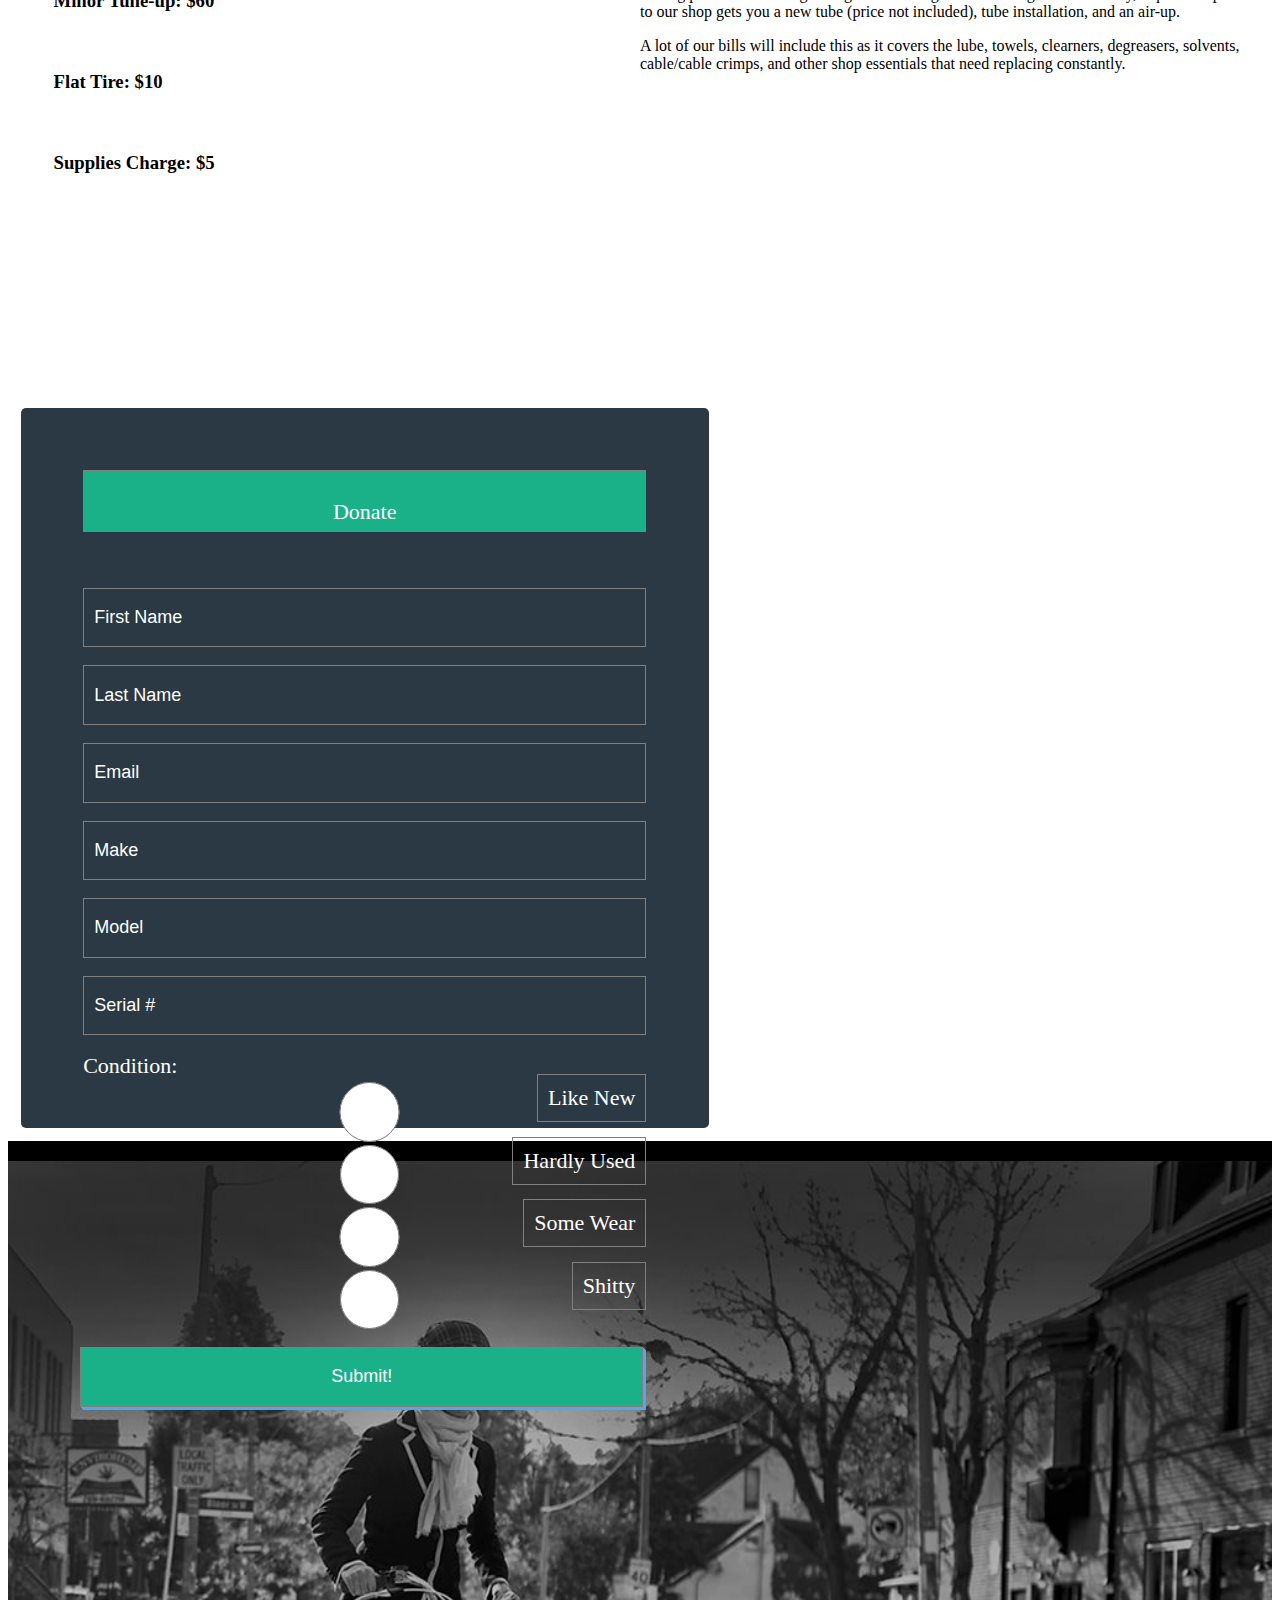
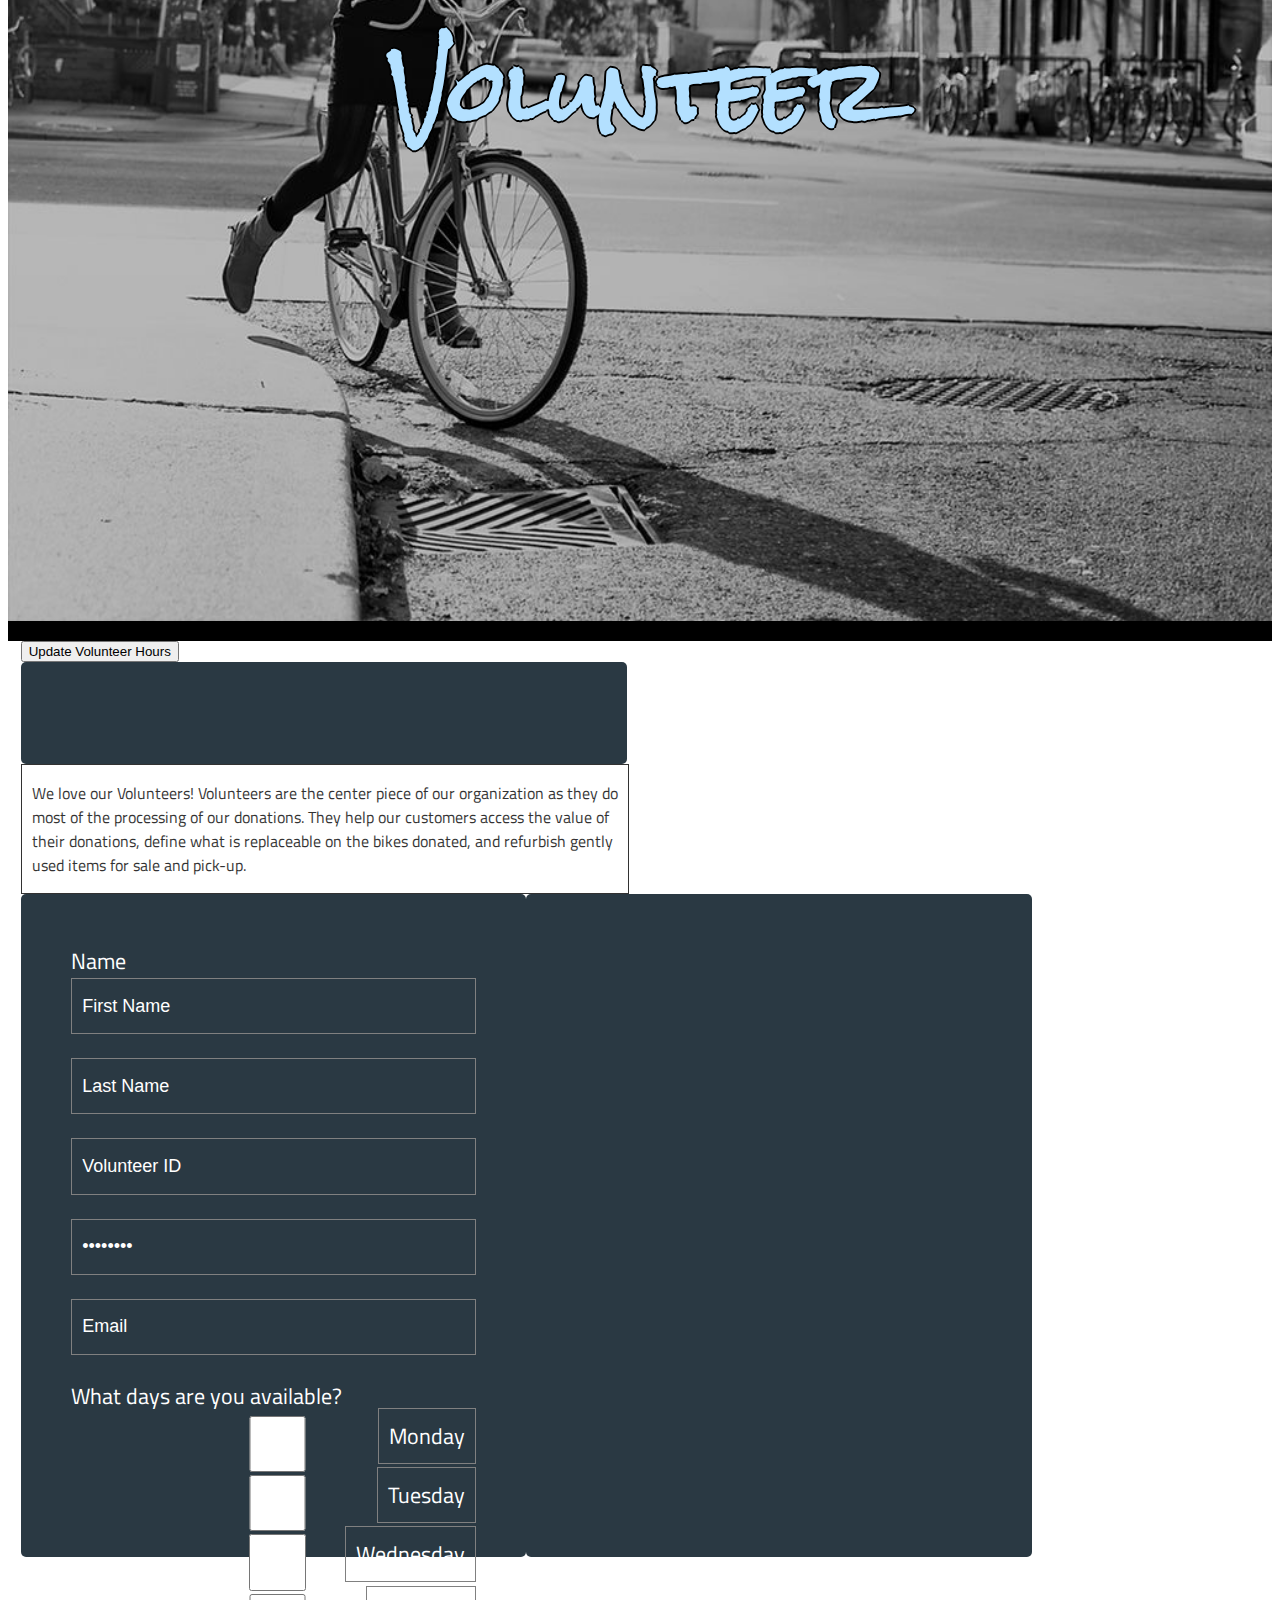
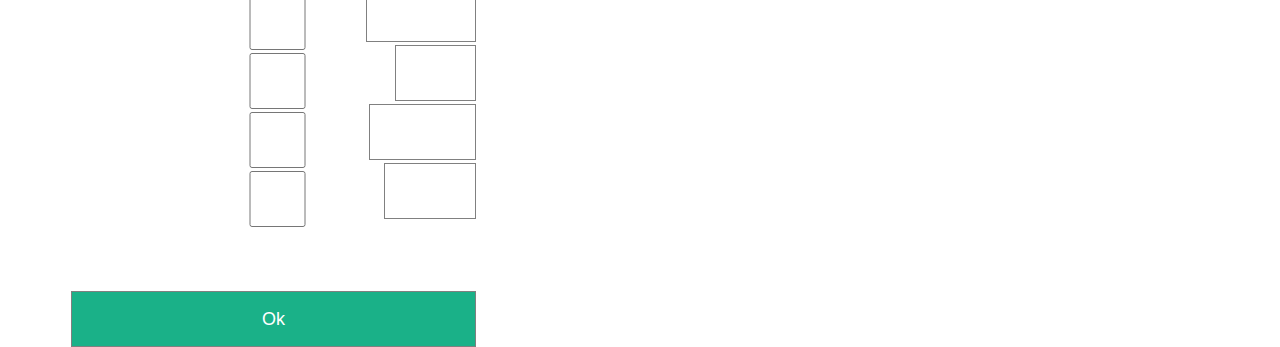
==== commit 85f59fa5: "structuring html" ====
--- a/index.html
+++ b/index.html
@@ -15,7 +15,6 @@
 
   <body id="body">
     <div id="top"></div>
-
     <header id="header">
         <a href="#top" class="headerIcons"><img src="img/home.png" class="headerIcons" /></a>
         <a href="#dropMenu"><img src="img/navIcon.png" class="headerIcons" id="menuIcon"/></a>
@@ -48,7 +47,7 @@
           <p>920 SW 3rd Ave</p>
           <p>Portland, OR 97204</p>
           <p>(971) 279-6535</p>
-          <p>(Formerly Code Fellows.)
+          <p>(Used to be Code Fellows.)
         </div>
         <div id="mapdiv">
         </div>
@@ -65,38 +64,36 @@
     </section>
 
     <section id="storeinfo">
-        <div id="wrapper">
-          <section id="gallery">
-            <ul>
-              <li>
-                <img src="./img/bike1.JPG" alt="" class="bikes4sale" onclick="popup('./img/bike1.JPG', 'Surly $890')"/>
-              </li>
-              <li>
-                <img src="./img/bike3.JPG" alt="" class="bikes4sale"
-                onclick="popup('./img/bike3.jpg', 'Hardtail $800')">
-              </li>
-              <li>
-                <img src="./img/bike2.jpg" alt="" class="bikes4sale"
-                onclick="popup('./img/bike2.JPG', 'Lemond $850')">
-              </li>
-              <li>
-                <img src="./img/bike4.jpg" alt="" class="bikes4sale"
-                onclick="popup('./img/bike4.jpg', 'Linux $650')">
-              </li>
-              <li>
-                <img src="./img/bike5.jpg" alt="" class="bikes4sale"
-                onclick="popup('./img/bike5.jpg', 'Airborne $750')">
-              </li>
-              <li>
-                <img src="./img/bike6.jpg" alt="" class="bikes4sale"
-                onclick="popup('./img/bike6.jpg', 'Cipollinni, $1100')">
-              </li>
-            </ul>
-          </section>
-        </div>
-        <div id="clickedBike"><img id="img"/></div>
-
-
+      <div id="wrapper">
+        <section id="gallery">
+          <ul>
+            <li>
+              <img src="./img/bike1.JPG" alt="" class="bikes4sale" onclick="popup('./img/bike1.JPG', 'Surly $890')"/>
+            </li>
+            <li>
+              <img src="./img/bike3.JPG" alt="" class="bikes4sale"
+              onclick="popup('./img/bike3.jpg', 'Hardtail $800')">
+            </li>
+            <li>
+              <img src="./img/bike2.jpg" alt="" class="bikes4sale"
+              onclick="popup('./img/bike2.JPG', 'Lemond $850')">
+            </li>
+            <li>
+              <img src="./img/bike4.jpg" alt="" class="bikes4sale"
+              onclick="popup('./img/bike4.jpg', 'Linux $650')">
+            </li>
+            <li>
+              <img src="./img/bike5.jpg" alt="" class="bikes4sale"
+              onclick="popup('./img/bike5.jpg', 'Airborne $750')">
+            </li>
+            <li>
+              <img src="./img/bike6.jpg" alt="" class="bikes4sale"
+              onclick="popup('./img/bike6.jpg', 'Cipollinni, $1100')">
+            </li>
+          </ul>
+        </section>
+      </div>
+      <div id="clickedBike"><img id="img"/></div>
     </section>
     <div id="accessoriesandparts">
       <h2>Accessories and Parts</h2>
@@ -124,59 +121,58 @@
       </div>
     </div>
 
-  <div id="donationContainer">
-  <div id="donationformDiv" class="form">
-    <form>
-      <div id="formTitleDiv">
-        <label for="form"><span class="req" id="formTitle">Donate</span></label>
-      </div>
-      <div class="field-wrap">
-        <label for="firstname"><span class="req"></span></label>
-        <input type="text" name="firstname" required autocomplete="off" placeholder="First Name"><br>
-      </div>
-      <div class="field-wrap">
-        <label for="lastname"><span class="req"></span></label>          <input type="text" name="lastname" required autocomplete="off" placeholder="Last Name" /><br>
-      </div>
-      <div class="field-wrap">
-        <label for="email"><span class="req"></span></label>
-        <input type="text" name="email" required autocomplete="off" placeholder="Email"><br>
-      </div>
-      <div class="field-wrap">
-        <label for="make"><span class="req"></span></label>
-        <input type="text" name="make" required autocomplete="off" placeholder="Make"><br>
-      </div>
-      <div class="field-wrap">
-        <label for="model"><span class="req"></span></label>
-        <input type="text" name="model" required autocomplete="off" placeholder="Model"><br>
-      </div>
-      <div class="field-wrap">
-        <label for="serial"><span class="req"></span></label>
-        <input type="text" name="serial" required autocomplete="off" placeholder="Serial #"><br>
-      </div>
-        <label for="condition">Condition: </label>
-      <div class="field-wrap">
-        <input type="radio" name="condition" value="likenew" class="bikeradio">
-        <label for="likenew" class="condition donationlabel">Like New </label>
-      </div>
-      <div class="field-wrap">
-        <input type="radio" name="condition" value="hardlyused"
-        class="bikeradio">
-        <label for="hardlyused" class="condition donationlabel">Hardly Used </label>
-      </div>
-      <div class="field-wrap">
-        <input type="radio" name="condition" value="somewear" class="bikeradio">
-        <label for="somewear" class="condition donationlabel">Some Wear </label>
-      </div>
-      <div class="field-wrap">
-        <input type="radio" name="condition" value="shitty" class="bikeradio">
-        <label for="shit" class="condition donationlabel">Please take it </label><br>
-      </div>
-        <input type="button" value="Submit!" id="donatebutton" onclick="newBike(this.form)"><br>
-
-    </form>
-  </div>
-  <div id="donationtableDiv"></div>
-</div>
+    <div id="donationContainer">
+      <div id="donationformDiv" class="form">
+        <form>
+          <div id="formTitleDiv">
+            <label for="form"><span class="req" id="formTitle">Donate</span></label>
+          </div>
+          <div class="field-wrap">
+            <label for="firstname"><span class="req"></span></label>
+            <input type="text" name="firstname" required autocomplete="off" value="First Name"><br>
+          </div>
+          <div class="field-wrap">
+            <label for="lastname"><span class="req"></span></label>          <input type="text" name="lastname" required autocomplete="off" value="Last Name" /><br>
+          </div>
+          <div class="field-wrap">
+            <label for="email"><span class="req"></span></label>
+            <input type="text" name="email" required autocomplete="off" value="Email"><br>
+          </div>
+          <div class="field-wrap">
+            <label for="make"><span class="req"></span></label>
+            <input type="text" name="make" required autocomplete="off" value="Make"><br>
+          </div>
+          <div class="field-wrap">
+            <label for="model"><span class="req"></span></label>
+            <input type="text" name="model" required autocomplete="off" value="Model"><br>
+          </div>
+          <div class="field-wrap">
+            <label for="serial"><span class="req"></span></label>
+            <input type="text" name="serial" required autocomplete="off" value="Serial #"><br>
+          </div>
+            <label for="condition">Condition: </label>
+          <div class="field-wrap">
+            <input type="radio" name="condition" value="likenew" class="bikeradio">
+            <label for="likenew" class="condition donationlabel">Like New </label>
+          </div>
+          <div class="field-wrap">
+            <input type="radio" name="condition" value="hardlyused"
+            class="bikeradio">
+            <label for="hardlyused" class="condition donationlabel">Hardly Used </label>
+          </div>
+          <div class="field-wrap">
+            <input type="radio" name="condition" value="somewear" class="bikeradio">
+            <label for="somewear" class="condition donationlabel">Some Wear </label>
+          </div>
+          <div class="field-wrap">
+            <input type="radio" name="condition" value="shitty" class="bikeradio">
+            <label for="shit" class="condition donationlabel">Shitty </label><br>
+          </div>
+          <input type="button" value="Submit!" id="donatebutton" onclick="newBike(this.form)"><br>
+        </form>
+      </div>
+      <div id="donationtableDiv"></div>
+    </div>
   <!--Ends store section-->
 
   <!--Starts volunteer section-->
@@ -185,8 +181,6 @@
     </section>
 
     <section id="volunteerinfo">
-      <br><br>
-
       <div id="updateHoursDiv">
         <button id="updateHoursBtn">Update Volunteer Hours</button>
         <div id="updateFormDiv" class="form">
@@ -199,11 +193,9 @@
             <input type="text" name="enterHours" value=0><br>
             <input type="button" value="Update Hours" onclick="updateVolunteerHours(this.form)">
             <input type="button" value="Show Your Availability" onclick="showAvailability(this.form)">
-          </form>
-        </div>
-
-        <div id="chartContainer">
-        </div>
+           </form>
+         </div>
+       <div id="chartContainer"></div>
       </div>
 
       <div id="volunp">
@@ -212,135 +204,131 @@
 
       <div id="volContainer">
         <div id="volFormDiv" class="form">
-           <form id="volForm">
-             <label for="volname">Name</label><br>
-             <div class="field-wrap">
-               <label for="volfirst"><span class="req"></span></label>
-               <input type="text" name="volfirstName" required autocomplete="off" placeholder="First Name"><br>
-             </div>
-             <div class="field-wrap">
-               <label for="vollast"><span class="req"></span></label>
-               <input type="text" name="vollastName" required autocomplete="off" placeholder="Last Name"><br>
-             </div>
-             <div class="field-wrap">
-               <label for="ID"><span class="req"></span></label>
-               <input type="text" name="volId" required autocomplete="off" placeholder="Volunteer ID"><br>
-             </div>
-             <div class="field-wrap">
-               <label for="password"><span class="req"></span></label>
-               <input type="password" name="volPassword" required autocomplete="off" placeholder="Password"><br>
-             </div>
-             <div class="field-wrap">
-               <label for="email"><span class="req"></span></label>
-               <input type="text" name="volEmail" required autocomplete="off" placeholder="Email"><br>
-             </div>
-             <label for="volavailable">What days are you available?</label>
-             <div class="field-wrap">
-               <input type="checkbox" name="day1" value="monday" class="bikeradio dayCheckbox" id="checkMon">
-               <label for="day1" class="condition donationlabel">Monday </label>
-             </div>
-             <div class="field-wrap">
-               <input type="checkbox" name="day2" value="tuesday" class="bikeradio dayCheckbox" id="checkTues">
-               <label for="day2" class="condition donationlabel">Tuesday </label>
-             </div>
-             <div class="field-wrap">
-               <input type="checkbox" name="day3" value="wednesday" class="bikeradio dayCheckbox" id="checkWed">
-               <label for="day3" class="condition donationlabel">Wednesday </label>
-             </div>
-             <div class="field-wrap">
-               <input type="checkbox" name="day4" value="thursday" class="bikeradio dayCheckbox" id="checkThur">
-               <label for="day4" class="condition donationlabel">Thursday </label>
-             </div>
-             <div class="field-wrap">
-               <input type="checkbox" name="day5" value="friday" class="bikeradio dayCheckbox" id="checkFri">
-               <label for="day5" class="condition donationlabel">Friday </label>
-             </div>
-             <div class="field-wrap">
-               <input type="checkbox" name="day6" value="saturday" class="bikeradio dayCheckbox" id="checkSat">
-               <label for="day6" class="condition donationlabel">Saturday </label>
-             </div>
-             <div class="field-wrap">
-               <input type="checkbox" name="day7" value="sunday" class="bikeradio dayCheckbox" id="checkSun">
-               <label for="day7" class="condition donationlabel">Sunday </label>
-             </div>
-             <input type="button" id="showShiftsButton" value="Ok">
-             <br><br>
-
-            <div id="shiftAvailDiv" class="form">
-              <div id="shiftAvail" class="hiddenShift">
-                <label for="dayavailability">Please select which shifts you can cover:</label><br>
-                <div id="mondayShiftDiv" class="hiddenShift">
-                  <div class="field-wrap">
-                    Morning: <input type="checkbox" name="mMorning" value="morning" class="bikeradio dayCheckbox shiftCheckbox" id="mornMon">
-                    Afternoon: <input type="checkbox" name="mAfternoon" value="afternoon" class="bikeradio dayCheckbox shiftCheckbox" id="afterMon">
-                    <label for="mMorning mAfternoon" class="condition donationlabel">Monday </label>
-                  </div>
-                </div>
-                <div id="tuesdayShiftDiv" class="hiddenShift">
-                  <div class="field-wrap">
-                    Morning: <input type="checkbox" name="tuMorning" value="morning" class="bikeradio dayCheckbox shiftCheckbox" id="mornTues">
-                    Afternoon: <input type="checkbox" name="tuAfternoon" value="afternoon" class="bikeradio dayCheckbox shiftCheckbox" id="afterTues">
-                    <label for="mMorning mAfternoon" class="condition donationlabel">Tuesday </label>
-                  </div>
-                </div>
-                <div id="wednesdayShiftDiv" class="hiddenShift">
-                  <div class="field-wrap">
-                    Morning: <input type="checkbox" name="wMorning" value="morning" class="bikeradio dayCheckbox shiftCheckbox" id="mornWed">
-                    Afternoon: <input type="checkbox" name="wAfternoon" value="afternoon" class="bikeradio dayCheckbox shiftCheckbox" id="afterWed">
-                    <label for="wMorning wAfternoon" class="condition donationlabel">Wednesday </label>
-                  </div>
-                </div>
-                <div id="thursdayShiftDiv" class="hiddenShift">
-                  <div class="field-wrap">
-                    Morning: <input type="checkbox" name="tMorning" value="morning" class="bikeradio dayCheckbox shiftCheckbox" id="mornThur">
-                    Afternoon: <input type="checkbox" name="tAfternoon" value="afternoon" class="bikeradio dayCheckbox shiftCheckbox" id="afterThur">
-                    <label for="tMorning tAfternoon" class="condition donationlabel">Thursday </label>
-                  </div>
-                </div>
-                <div id="fridayShiftDiv" class="hiddenShift">
-                  <div class="field-wrap">
-                    Morning: <input type="checkbox" name="fMorning" value="morning" class="bikeradio dayCheckbox shiftCheckbox" id="mornFri">
-                    Afternoon: <input type="checkbox" name="fAfternoon" value="afternoon" class="bikeradio dayCheckbox shiftCheckbox" id="afterFri">
-                    <label for="fMorning fAfternoon" class="condition donationlabel">Friday </label>
-                  </div>
-                </div>
-                <div id="saturdayShiftDiv" class="hiddenShift">
-                  <div class="field-wrap">
-                    Morning: <input type="checkbox" name="saMorning" value="morning" class="bikeradio dayCheckbox shiftCheckbox" id="mornSat">
-                    Afternoon: <input type="checkbox" name="saAfternoon" value="afternoon" class="bikeradio dayCheckbox shiftCheckbox" id="afterSat">
-                    <label for="mMorning mAfternoon" class="condition donationlabel">Saturday </label>
-                  </div>
-                </div>
-                <div id="sundayShiftDiv" class="hiddenShift">
-                  <div class="field-wrap">
-                    Morning: <input type="checkbox" name="sMorning" value="morning" class="bikeradio dayCheckbox shiftCheckbox" id="mornSun">
-                    Afternoon: <input type="checkbox" name="sAfternoon" value="afternoon" class="bikeradio dayCheckbox shiftCheckbox" id="afterSun">
-                    <label for="mMorning mAfternoon" class="condition donationlabel">Sunday </label>
-                  </div>
-                </div>
-              </div>
-              <br>
-              <br>
-              <input type="button" id="volSubmit" value="Submit Info" class="hiddenShift" onclick="volunteerSubmit(this.form)">
-            </div>
-          </form>
+         <form id="volForm">
+           <label for="volname">Name</label><br>
+           <div class="field-wrap">
+             <label for="volfirst"><span class="req"></span></label>
+             <input type="text" name="volfirstName" required autocomplete="off" value="First Name"><br>
+           </div>
+           <div class="field-wrap">
+             <label for="vollast"><span class="req"></span></label>
+             <input type="text" name="vollastName" required autocomplete="off" value="Last Name"><br>
+           </div>
+           <div class="field-wrap">
+             <label for="ID"><span class="req"></span></label>
+             <input type="text" name="volId" required autocomplete="off" value="Volunteer ID"><br>
+           </div>
+           <div class="field-wrap">
+             <label for="password"><span class="req"></span></label>
+             <input type="password" name="volPassword" required autocomplete="off" value="Password"><br>
+           </div>
+           <div class="field-wrap">
+             <label for="email"><span class="req"></span></label>
+             <input type="text" name="volEmail" required autocomplete="off" value="Email"><br>
+           </div>
+           <label for="volavailable">What days are you available?</label>
+           <div class="field-wrap">
+             <input type="checkbox" name="day1" value="monday" class="bikeradio dayCheckbox" id="checkMon">
+             <label for="day1" class="condition donationlabel">Monday </label>
+           </div>
+           <div class="field-wrap">
+             <input type="checkbox" name="day2" value="tuesday" class="bikeradio dayCheckbox" id="checkTues">
+             <label for="day2" class="condition donationlabel">Tuesday </label>
+           </div>
+           <div class="field-wrap">
+             <input type="checkbox" name="day3" value="wednesday" class="bikeradio dayCheckbox" id="checkWed">
+             <label for="day3" class="condition donationlabel">Wednesday </label>
+           </div>
+           <div class="field-wrap">
+             <input type="checkbox" name="day4" value="thursday" class="bikeradio dayCheckbox" id="checkThur">
+             <label for="day4" class="condition donationlabel">Thursday </label>
+           </div>
+           <div class="field-wrap">
+             <input type="checkbox" name="day5" value="friday" class="bikeradio dayCheckbox" id="checkFri">
+             <label for="day5" class="condition donationlabel">Friday </label>
+           </div>
+           <div class="field-wrap">
+             <input type="checkbox" name="day6" value="saturday" class="bikeradio dayCheckbox" id="checkSat">
+             <label for="day6" class="condition donationlabel">Saturday </label>
+           </div>
+           <div class="field-wrap">
+             <input type="checkbox" name="day7" value="sunday" class="bikeradio dayCheckbox" id="checkSun">
+             <label for="day7" class="condition donationlabel">Sunday </label>
+           </form>
+         </div>
+         <br>
+         <br>
+         <input type="button" id="showShiftsButton" value="Ok">       
         </div>
-      </div>
+
+        <div id="shiftAvailDiv" class="form">
+          <div id="shiftAvail" class="hiddenShift">
+            <label for="dayavailability">Please select which shifts you can cover:</label><br>
+            <div id="mondayShiftDiv" class="hiddenShift">
+              <div class="field-wrap">
+                Morning: <input type="checkbox" name="mMorning" value="morning" class="bikeradio dayCheckbox shiftCheckbox" id="mornMon">
+                Afternoon: <input type="checkbox" name="mAfternoon" value="afternoon" class="bikeradio dayCheckbox shiftCheckbox" id="afterMon">
+                <label for="mMorning mAfternoon" class="condition donationlabel">Monday </label>
+              </div>
+            </div>
+            <div id="tuesdayShiftDiv" class="hiddenShift">
+              <div class="field-wrap">
+                Morning: <input type="checkbox" name="tuMorning" value="morning" class="bikeradio dayCheckbox shiftCheckbox" id="mornTues">
+                Afternoon: <input type="checkbox" name="tuAfternoon" value="afternoon" class="bikeradio dayCheckbox shiftCheckbox" id="afterTues">
+                <label for="mMorning mAfternoon" class="condition donationlabel">Tuesday </label>
+              </div>
+            </div>
+            <div id="wednesdayShiftDiv" class="hiddenShift">
+              <div class="field-wrap">
+                Morning: <input type="checkbox" name="wMorning" value="morning" class="bikeradio dayCheckbox shiftCheckbox" id="mornWed">
+                Afternoon: <input type="checkbox" name="wAfternoon" value="afternoon" class="bikeradio dayCheckbox shiftCheckbox" id="afterWed">
+                <label for="wMorning wAfternoon" class="condition donationlabel">Wednesday </label>
+              </div>
+            </div>
+            <div id="thursdayShiftDiv" class="hiddenShift">
+              <div class="field-wrap">
+                Morning: <input type="checkbox" name="tMorning" value="morning" class="bikeradio dayCheckbox shiftCheckbox" id="mornThur">
+                Afternoon: <input type="checkbox" name="tAfternoon" value="afternoon" class="bikeradio dayCheckbox shiftCheckbox" id="afterThur">
+                <label for="tMorning tAfternoon" class="condition donationlabel">Thursday </label>
+              </div>
+            </div>
+            <div id="fridayShiftDiv" class="hiddenShift">
+              <div class="field-wrap">
+                Morning: <input type="checkbox" name="fMorning" value="morning" class="bikeradio dayCheckbox shiftCheckbox" id="mornFri">
+                Afternoon: <input type="checkbox" name="fAfternoon" value="afternoon" class="bikeradio dayCheckbox shiftCheckbox" id="afterFri">
+                <label for="fMorning fAfternoon" class="condition donationlabel">Friday </label>
+              </div>
+            </div>
+            <div id="saturdayShiftDiv" class="hiddenShift">
+              <div class="field-wrap">
+                Morning: <input type="checkbox" name="saMorning" value="morning" class="bikeradio dayCheckbox shiftCheckbox" id="mornSat">
+                Afternoon: <input type="checkbox" name="saAfternoon" value="afternoon" class="bikeradio dayCheckbox shiftCheckbox" id="afterSat">
+                <label for="mMorning mAfternoon" class="condition donationlabel">Saturday </label>
+              </div>
+            </div>
+            <div id="sundayShiftDiv" class="hiddenShift">
+              <div class="field-wrap">
+                Morning: <input type="checkbox" name="sMorning" value="morning" class="bikeradio dayCheckbox shiftCheckbox" id="mornSun">
+                Afternoon: <input type="checkbox" name="sAfternoon" value="afternoon" class="bikeradio dayCheckbox shiftCheckbox" id="afterSun">
+                <label for="mMorning mAfternoon" class="condition donationlabel">Sunday </label>
+              </div>
+            </div>
+          </div>
+          <br>
+          <br>
+          <input type="button" id="volSubmit" value="Submit Info" class="hiddenShift" onclick="volunteerSubmit(this.form)">
+        </form>
+      </div>
+    </div>
 
       <div id="volThank">
-        <p id="thankyou">THANK YOU FOR VOLUNTEERING</p>
+        <p id="thankyou">THANK YOU</p>
         <p id="volNamePara"></p>
+        <p id="forVolunteering">FOR VOLUNTEERING</p>
         <p>Remember, your volunteer ID is: <span id="acknowledgeID"><span></p>
       </div>
 
-      <div id="volunteerListing">
-        <h3 id="volunteerListHeading">OUR VOLUNTEERS!</h3>
-        <div>
-        </div>
-      </div>
-
-    </section>
-
+    </section>
     <script>
     function initMap() {
       var myLatLng = {lat: 45.516411, lng: -122.676126};
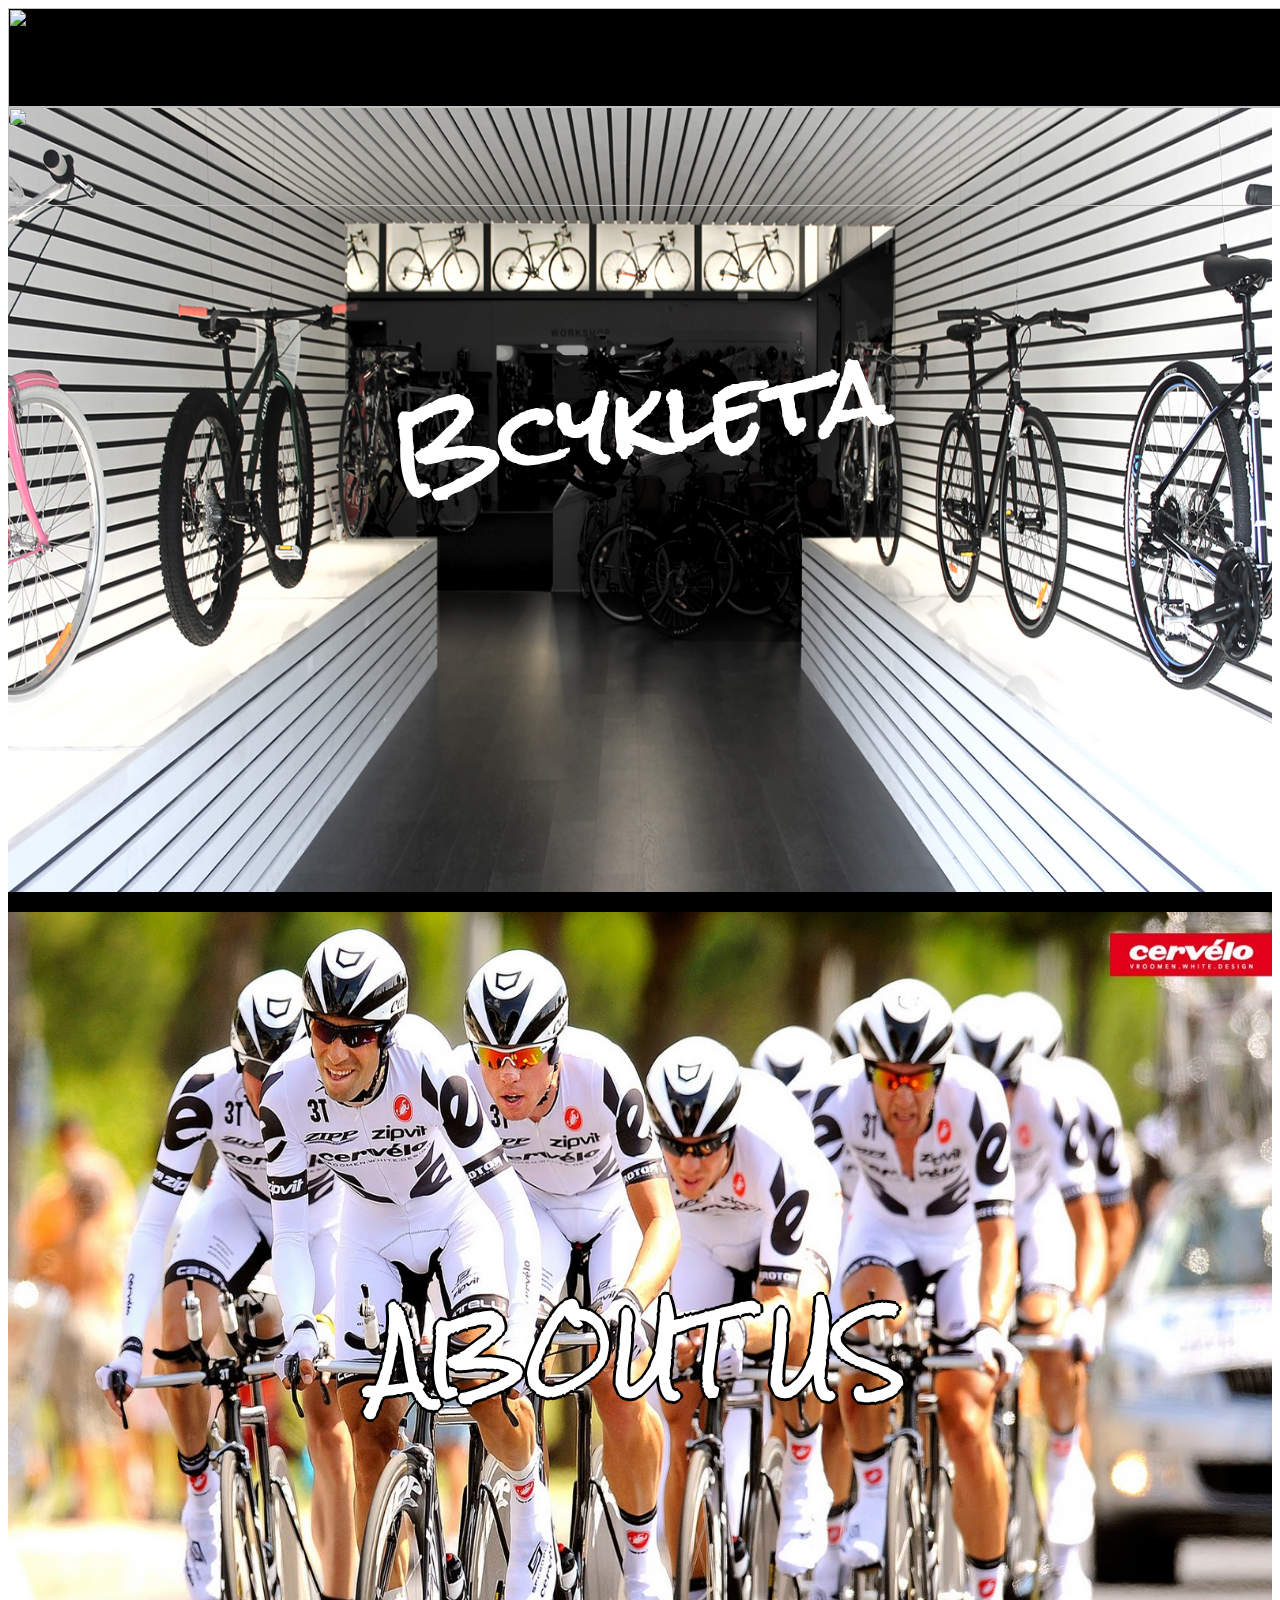
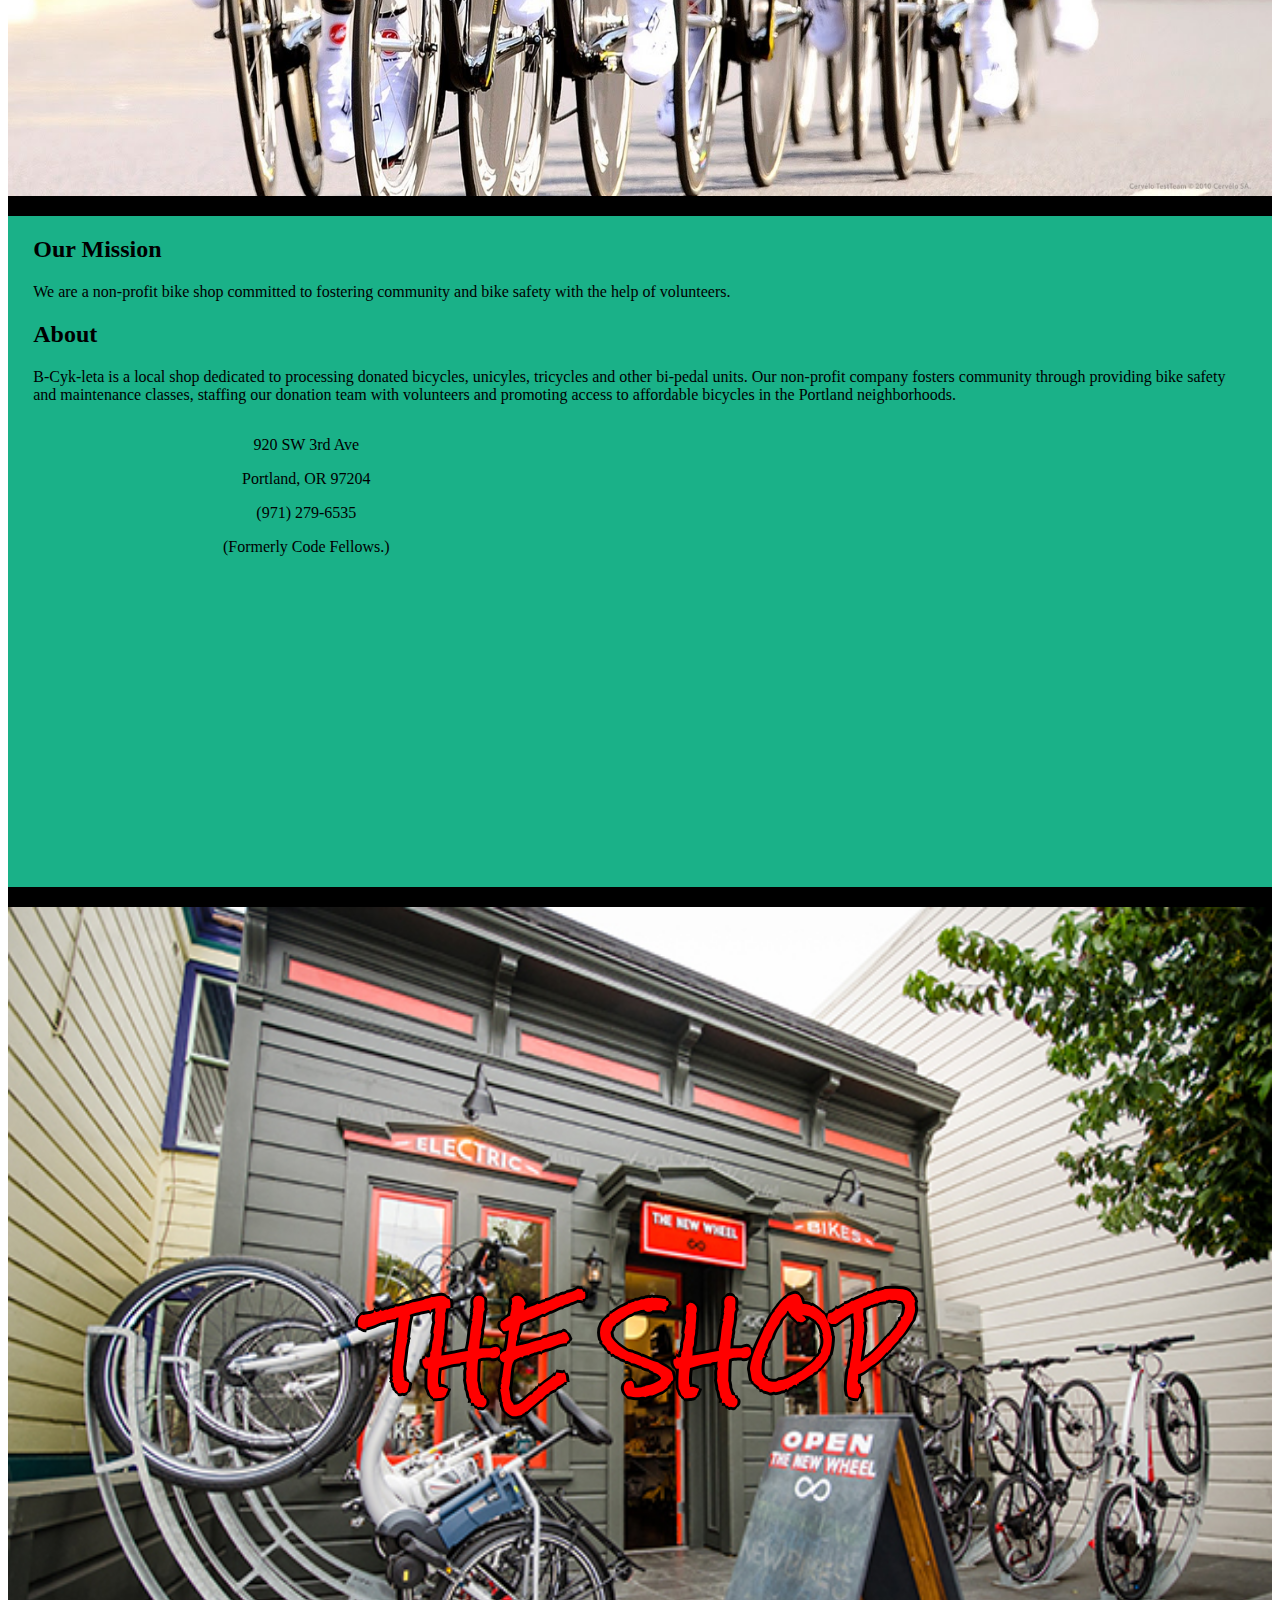
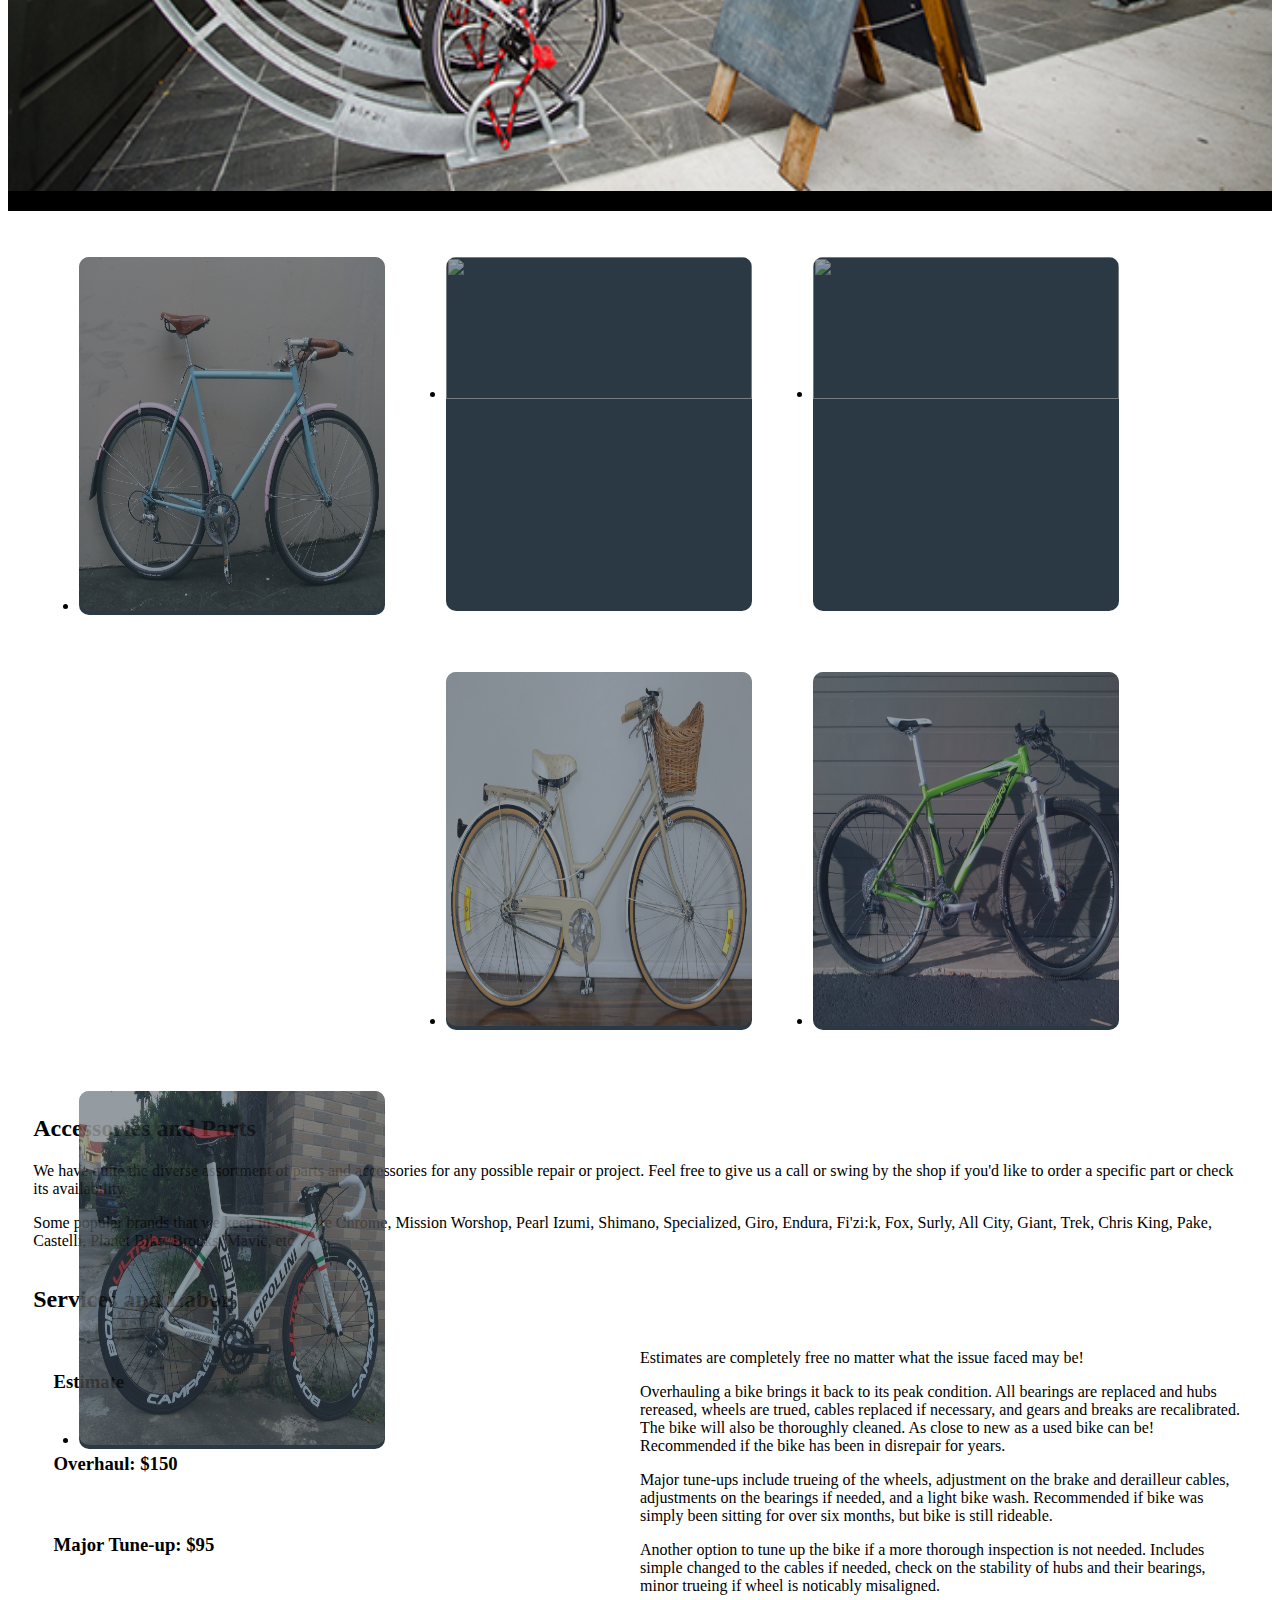
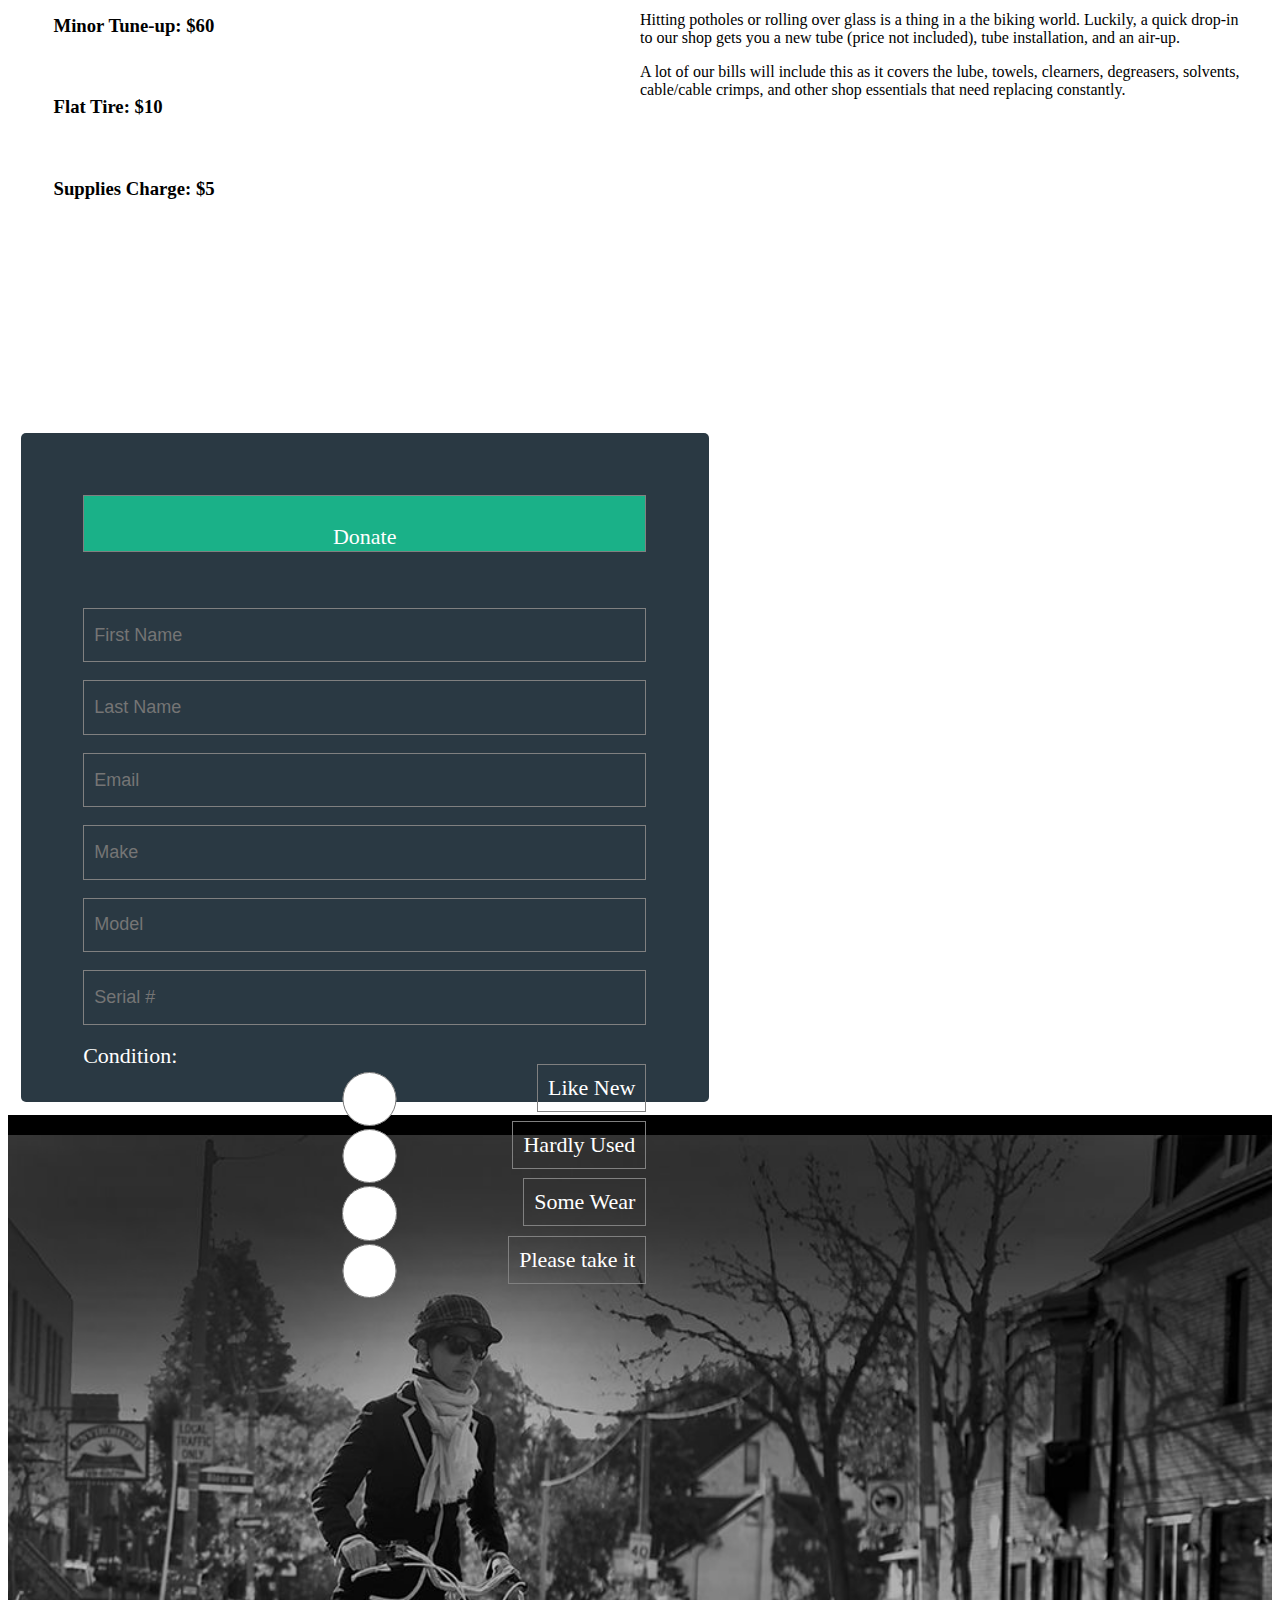
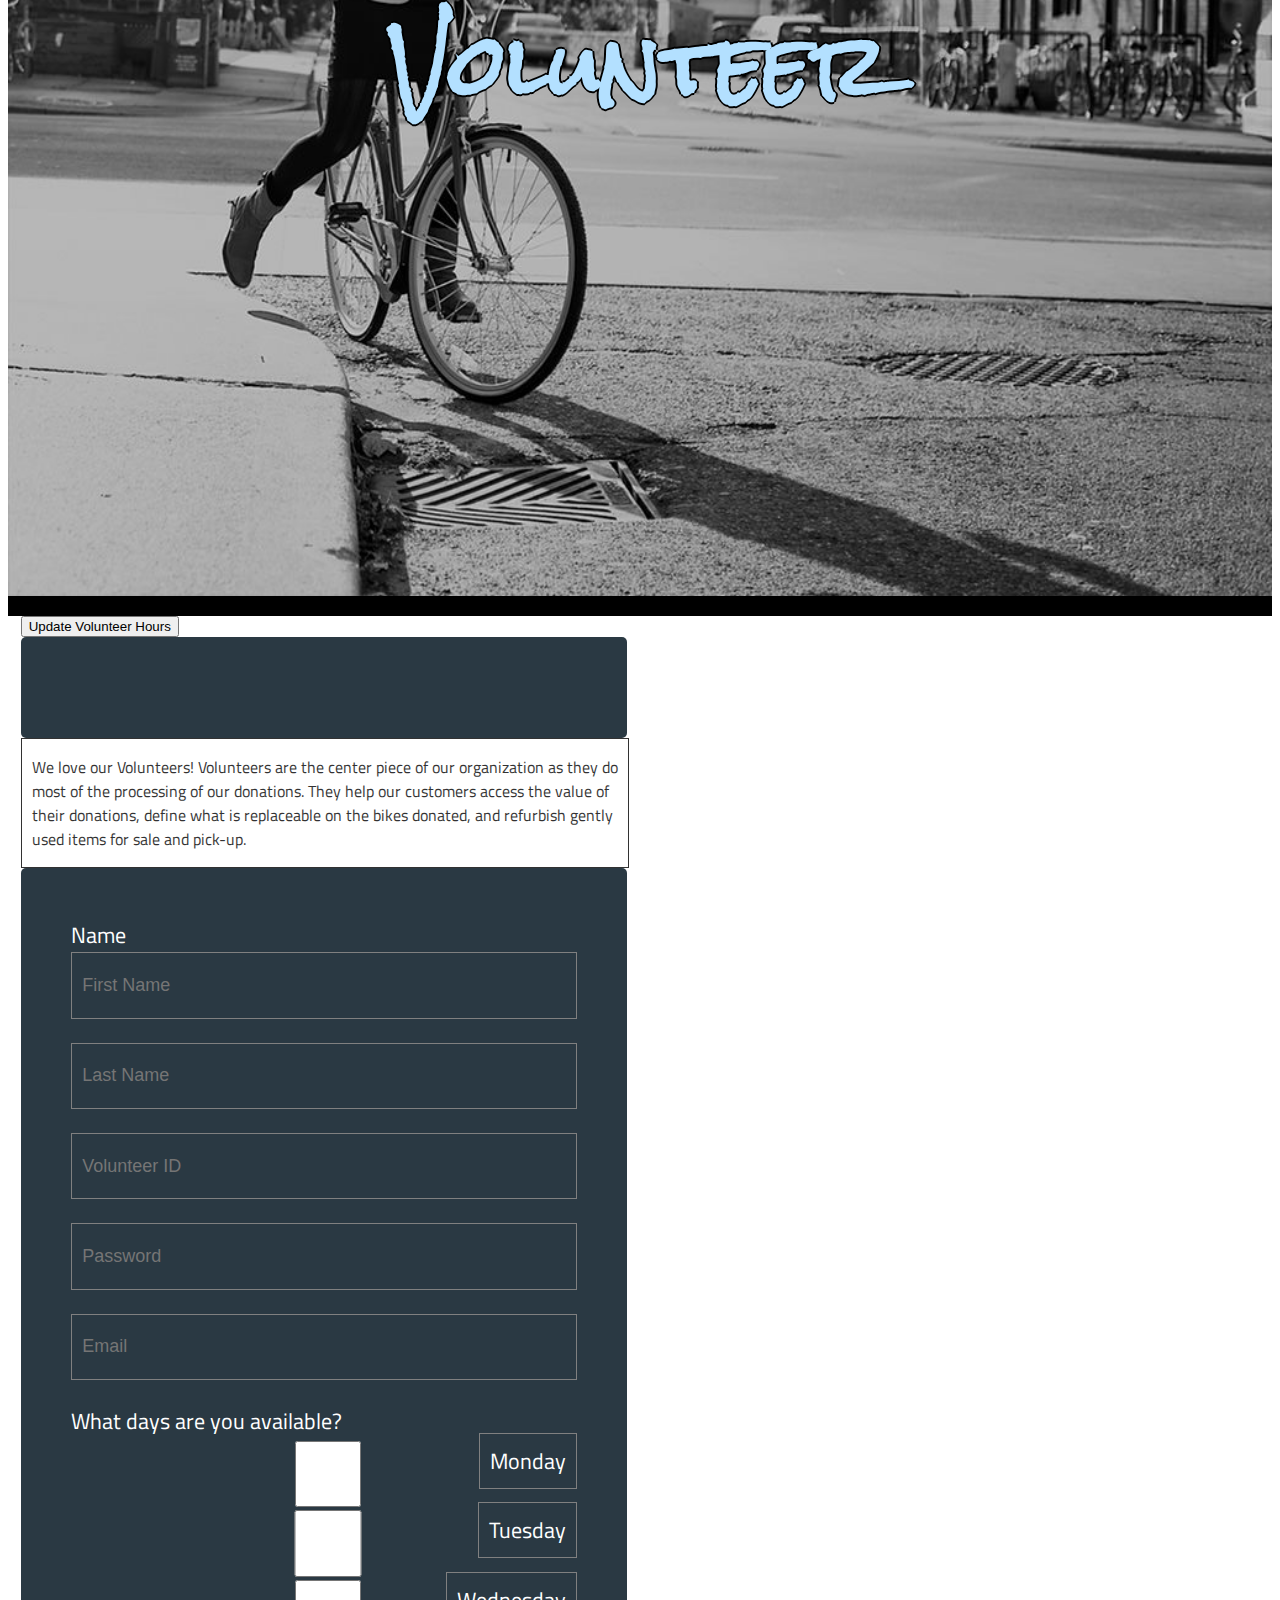
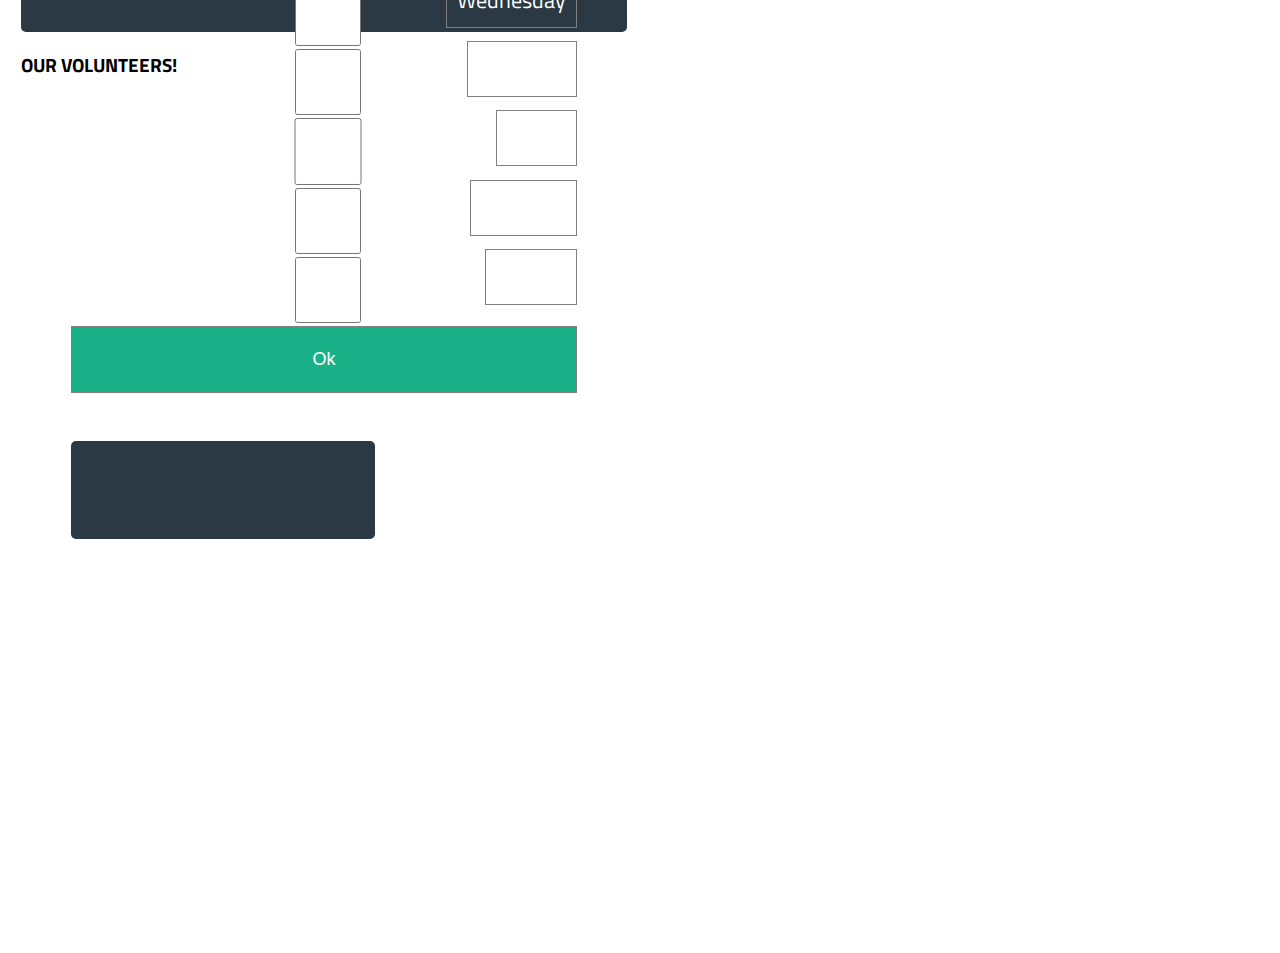
==== commit 7e0886dc: "solved merge conflict" ====
--- a/index.html
+++ b/index.html
@@ -47,7 +47,7 @@
           <p>920 SW 3rd Ave</p>
           <p>Portland, OR 97204</p>
           <p>(971) 279-6535</p>
-          <p>(Used to be Code Fellows.)
+          <p>(Formerly Code Fellows.)
         </div>
         <div id="mapdiv">
         </div>
@@ -121,58 +121,57 @@
       </div>
     </div>
 
-    <div id="donationContainer">
-      <div id="donationformDiv" class="form">
-        <form>
-          <div id="formTitleDiv">
-            <label for="form"><span class="req" id="formTitle">Donate</span></label>
-          </div>
-          <div class="field-wrap">
-            <label for="firstname"><span class="req"></span></label>
-            <input type="text" name="firstname" required autocomplete="off" value="First Name"><br>
-          </div>
-          <div class="field-wrap">
-            <label for="lastname"><span class="req"></span></label>          <input type="text" name="lastname" required autocomplete="off" value="Last Name" /><br>
-          </div>
-          <div class="field-wrap">
-            <label for="email"><span class="req"></span></label>
-            <input type="text" name="email" required autocomplete="off" value="Email"><br>
-          </div>
-          <div class="field-wrap">
-            <label for="make"><span class="req"></span></label>
-            <input type="text" name="make" required autocomplete="off" value="Make"><br>
-          </div>
-          <div class="field-wrap">
-            <label for="model"><span class="req"></span></label>
-            <input type="text" name="model" required autocomplete="off" value="Model"><br>
-          </div>
-          <div class="field-wrap">
-            <label for="serial"><span class="req"></span></label>
-            <input type="text" name="serial" required autocomplete="off" value="Serial #"><br>
-          </div>
-            <label for="condition">Condition: </label>
-          <div class="field-wrap">
-            <input type="radio" name="condition" value="likenew" class="bikeradio">
-            <label for="likenew" class="condition donationlabel">Like New </label>
-          </div>
-          <div class="field-wrap">
-            <input type="radio" name="condition" value="hardlyused"
-            class="bikeradio">
-            <label for="hardlyused" class="condition donationlabel">Hardly Used </label>
-          </div>
-          <div class="field-wrap">
-            <input type="radio" name="condition" value="somewear" class="bikeradio">
-            <label for="somewear" class="condition donationlabel">Some Wear </label>
-          </div>
-          <div class="field-wrap">
-            <input type="radio" name="condition" value="shitty" class="bikeradio">
-            <label for="shit" class="condition donationlabel">Shitty </label><br>
-          </div>
-          <input type="button" value="Submit!" id="donatebutton" onclick="newBike(this.form)"><br>
-        </form>
-      </div>
+  <div id="donationContainer">
+    <div id="donationformDiv" class="form">
+      <form>
+        <div id="formTitleDiv">
+          <label for="form"><span class="req" id="formTitle">Donate</span></label>
+        </div>
+        <div class="field-wrap">
+          <label for="firstname"><span class="req"></span></label>
+          <input type="text" name="firstname" required autocomplete="off" placeholder="First Name"><br>
+        </div>
+        <div class="field-wrap">
+          <label for="lastname"><span class="req"></span></label>          <input type="text" name="lastname" required autocomplete="off" placeholder="Last Name" /><br>
+        </div>
+        <div class="field-wrap">
+          <label for="email"><span class="req"></span></label>
+          <input type="text" name="email" required autocomplete="off" placeholder="Email"><br>
+        </div>
+        <div class="field-wrap">
+          <label for="make"><span class="req"></span></label>
+          <input type="text" name="make" required autocomplete="off" placeholder="Make"><br>
+        </div>
+        <div class="field-wrap">
+          <label for="model"><span class="req"></span></label>
+          <input type="text" name="model" required autocomplete="off" placeholder="Model"><br>
+        </div>
+        <div class="field-wrap">
+          <label for="serial"><span class="req"></span></label>
+          <input type="text" name="serial" required autocomplete="off" placeholder="Serial #"><br>
+        </div>
+          <label for="condition">Condition: </label>
+        <div class="field-wrap">
+          <input type="radio" name="condition" value="likenew" class="bikeradio">
+          <label for="likenew" class="condition donationlabel">Like New </label>
+        </div>
+        <div class="field-wrap">
+          <input type="radio" name="condition" value="hardlyused"
+          class="bikeradio">
+          <label for="hardlyused" class="condition donationlabel">Hardly Used </label>
+        </div>
+        <div class="field-wrap">
+          <input type="radio" name="condition" value="somewear" class="bikeradio">
+          <label for="somewear" class="condition donationlabel">Some Wear </label>
+        </div>
+        <div class="field-wrap">
+          <input type="radio" name="condition" value="shitty" class="bikeradio">
+          <label for="shit" class="condition donationlabel">Please take it </label><br>
+        </div>
+      </form>
       <div id="donationtableDiv"></div>
     </div>
+  </div>
   <!--Ends store section-->
 
   <!--Starts volunteer section-->
@@ -204,131 +203,135 @@
 
       <div id="volContainer">
         <div id="volFormDiv" class="form">
-         <form id="volForm">
-           <label for="volname">Name</label><br>
-           <div class="field-wrap">
-             <label for="volfirst"><span class="req"></span></label>
-             <input type="text" name="volfirstName" required autocomplete="off" value="First Name"><br>
-           </div>
-           <div class="field-wrap">
-             <label for="vollast"><span class="req"></span></label>
-             <input type="text" name="vollastName" required autocomplete="off" value="Last Name"><br>
-           </div>
-           <div class="field-wrap">
-             <label for="ID"><span class="req"></span></label>
-             <input type="text" name="volId" required autocomplete="off" value="Volunteer ID"><br>
-           </div>
-           <div class="field-wrap">
-             <label for="password"><span class="req"></span></label>
-             <input type="password" name="volPassword" required autocomplete="off" value="Password"><br>
-           </div>
-           <div class="field-wrap">
-             <label for="email"><span class="req"></span></label>
-             <input type="text" name="volEmail" required autocomplete="off" value="Email"><br>
-           </div>
-           <label for="volavailable">What days are you available?</label>
-           <div class="field-wrap">
-             <input type="checkbox" name="day1" value="monday" class="bikeradio dayCheckbox" id="checkMon">
-             <label for="day1" class="condition donationlabel">Monday </label>
-           </div>
-           <div class="field-wrap">
-             <input type="checkbox" name="day2" value="tuesday" class="bikeradio dayCheckbox" id="checkTues">
-             <label for="day2" class="condition donationlabel">Tuesday </label>
-           </div>
-           <div class="field-wrap">
-             <input type="checkbox" name="day3" value="wednesday" class="bikeradio dayCheckbox" id="checkWed">
-             <label for="day3" class="condition donationlabel">Wednesday </label>
-           </div>
-           <div class="field-wrap">
-             <input type="checkbox" name="day4" value="thursday" class="bikeradio dayCheckbox" id="checkThur">
-             <label for="day4" class="condition donationlabel">Thursday </label>
-           </div>
-           <div class="field-wrap">
-             <input type="checkbox" name="day5" value="friday" class="bikeradio dayCheckbox" id="checkFri">
-             <label for="day5" class="condition donationlabel">Friday </label>
-           </div>
-           <div class="field-wrap">
-             <input type="checkbox" name="day6" value="saturday" class="bikeradio dayCheckbox" id="checkSat">
-             <label for="day6" class="condition donationlabel">Saturday </label>
-           </div>
-           <div class="field-wrap">
-             <input type="checkbox" name="day7" value="sunday" class="bikeradio dayCheckbox" id="checkSun">
-             <label for="day7" class="condition donationlabel">Sunday </label>
-           </form>
-         </div>
-         <br>
-         <br>
-         <input type="button" id="showShiftsButton" value="Ok">       
-        </div>
-
-        <div id="shiftAvailDiv" class="form">
-          <div id="shiftAvail" class="hiddenShift">
-            <label for="dayavailability">Please select which shifts you can cover:</label><br>
-            <div id="mondayShiftDiv" class="hiddenShift">
-              <div class="field-wrap">
-                Morning: <input type="checkbox" name="mMorning" value="morning" class="bikeradio dayCheckbox shiftCheckbox" id="mornMon">
-                Afternoon: <input type="checkbox" name="mAfternoon" value="afternoon" class="bikeradio dayCheckbox shiftCheckbox" id="afterMon">
-                <label for="mMorning mAfternoon" class="condition donationlabel">Monday </label>
+           <form id="volForm">
+             <label for="volname">Name</label><br>
+             <div class="field-wrap">
+               <label for="volfirst"><span class="req"></span></label>
+               <input type="text" name="volfirstName" required autocomplete="off" placeholder="First Name"><br>
+             </div>
+             <div class="field-wrap">
+               <label for="vollast"><span class="req"></span></label>
+               <input type="text" name="vollastName" required autocomplete="off" placeholder="Last Name"><br>
+             </div>
+             <div class="field-wrap">
+               <label for="ID"><span class="req"></span></label>
+               <input type="text" name="volId" required autocomplete="off" placeholder="Volunteer ID"><br>
+             </div>
+             <div class="field-wrap">
+               <label for="password"><span class="req"></span></label>
+               <input type="password" name="volPassword" required autocomplete="off" placeholder="Password"><br>
+             </div>
+             <div class="field-wrap">
+               <label for="email"><span class="req"></span></label>
+               <input type="text" name="volEmail" required autocomplete="off" placeholder="Email"><br>
+             </div>
+             <label for="volavailable">What days are you available?</label>
+             <div class="field-wrap">
+               <input type="checkbox" name="day1" value="monday" class="bikeradio dayCheckbox" id="checkMon">
+               <label for="day1" class="condition donationlabel">Monday </label>
+             </div>
+             <div class="field-wrap">
+               <input type="checkbox" name="day2" value="tuesday" class="bikeradio dayCheckbox" id="checkTues">
+               <label for="day2" class="condition donationlabel">Tuesday </label>
+             </div>
+             <div class="field-wrap">
+               <input type="checkbox" name="day3" value="wednesday" class="bikeradio dayCheckbox" id="checkWed">
+               <label for="day3" class="condition donationlabel">Wednesday </label>
+             </div>
+             <div class="field-wrap">
+               <input type="checkbox" name="day4" value="thursday" class="bikeradio dayCheckbox" id="checkThur">
+               <label for="day4" class="condition donationlabel">Thursday </label>
+             </div>
+             <div class="field-wrap">
+               <input type="checkbox" name="day5" value="friday" class="bikeradio dayCheckbox" id="checkFri">
+               <label for="day5" class="condition donationlabel">Friday </label>
+             </div>
+             <div class="field-wrap">
+               <input type="checkbox" name="day6" value="saturday" class="bikeradio dayCheckbox" id="checkSat">
+               <label for="day6" class="condition donationlabel">Saturday </label>
+             </div>
+             <div class="field-wrap">
+               <input type="checkbox" name="day7" value="sunday" class="bikeradio dayCheckbox" id="checkSun">
+               <label for="day7" class="condition donationlabel">Sunday </label>
+             </div>
+             <input type="button" id="showShiftsButton" value="Ok">
+             <br><br>
+
+            <div id="shiftAvailDiv" class="form">
+              <div id="shiftAvail" class="hiddenShift">
+                <label for="dayavailability">Please select which shifts you can cover:</label><br>
+                <div id="mondayShiftDiv" class="hiddenShift">
+                  <div class="field-wrap">
+                    Morning: <input type="checkbox" name="mMorning" value="morning" class="bikeradio dayCheckbox shiftCheckbox" id="mornMon">
+                    Afternoon: <input type="checkbox" name="mAfternoon" value="afternoon" class="bikeradio dayCheckbox shiftCheckbox" id="afterMon">
+                    <label for="mMorning mAfternoon" class="condition donationlabel">Monday </label>
+                  </div>
+                </div>
+                <div id="tuesdayShiftDiv" class="hiddenShift">
+                  <div class="field-wrap">
+                    Morning: <input type="checkbox" name="tuMorning" value="morning" class="bikeradio dayCheckbox shiftCheckbox" id="mornTues">
+                    Afternoon: <input type="checkbox" name="tuAfternoon" value="afternoon" class="bikeradio dayCheckbox shiftCheckbox" id="afterTues">
+                    <label for="mMorning mAfternoon" class="condition donationlabel">Tuesday </label>
+                  </div>
+                </div>
+                <div id="wednesdayShiftDiv" class="hiddenShift">
+                  <div class="field-wrap">
+                    Morning: <input type="checkbox" name="wMorning" value="morning" class="bikeradio dayCheckbox shiftCheckbox" id="mornWed">
+                    Afternoon: <input type="checkbox" name="wAfternoon" value="afternoon" class="bikeradio dayCheckbox shiftCheckbox" id="afterWed">
+                    <label for="wMorning wAfternoon" class="condition donationlabel">Wednesday </label>
+                  </div>
+                </div>
+                <div id="thursdayShiftDiv" class="hiddenShift">
+                  <div class="field-wrap">
+                    Morning: <input type="checkbox" name="tMorning" value="morning" class="bikeradio dayCheckbox shiftCheckbox" id="mornThur">
+                    Afternoon: <input type="checkbox" name="tAfternoon" value="afternoon" class="bikeradio dayCheckbox shiftCheckbox" id="afterThur">
+                    <label for="tMorning tAfternoon" class="condition donationlabel">Thursday </label>
+                  </div>
+                </div>
+                <div id="fridayShiftDiv" class="hiddenShift">
+                  <div class="field-wrap">
+                    Morning: <input type="checkbox" name="fMorning" value="morning" class="bikeradio dayCheckbox shiftCheckbox" id="mornFri">
+                    Afternoon: <input type="checkbox" name="fAfternoon" value="afternoon" class="bikeradio dayCheckbox shiftCheckbox" id="afterFri">
+                    <label for="fMorning fAfternoon" class="condition donationlabel">Friday </label>
+                  </div>
+                </div>
+                <div id="saturdayShiftDiv" class="hiddenShift">
+                  <div class="field-wrap">
+                    Morning: <input type="checkbox" name="saMorning" value="morning" class="bikeradio dayCheckbox shiftCheckbox" id="mornSat">
+                    Afternoon: <input type="checkbox" name="saAfternoon" value="afternoon" class="bikeradio dayCheckbox shiftCheckbox" id="afterSat">
+                    <label for="mMorning mAfternoon" class="condition donationlabel">Saturday </label>
+                  </div>
+                </div>
+                <div id="sundayShiftDiv" class="hiddenShift">
+                  <div class="field-wrap">
+                    Morning: <input type="checkbox" name="sMorning" value="morning" class="bikeradio dayCheckbox shiftCheckbox" id="mornSun">
+                    Afternoon: <input type="checkbox" name="sAfternoon" value="afternoon" class="bikeradio dayCheckbox shiftCheckbox" id="afterSun">
+                    <label for="mMorning mAfternoon" class="condition donationlabel">Sunday </label>
+                  </div>
+                </div>
               </div>
+              <br>
+              <br>
+              <input type="button" id="volSubmit" value="Submit Info" class="hiddenShift" onclick="volunteerSubmit(this.form)">
             </div>
-            <div id="tuesdayShiftDiv" class="hiddenShift">
-              <div class="field-wrap">
-                Morning: <input type="checkbox" name="tuMorning" value="morning" class="bikeradio dayCheckbox shiftCheckbox" id="mornTues">
-                Afternoon: <input type="checkbox" name="tuAfternoon" value="afternoon" class="bikeradio dayCheckbox shiftCheckbox" id="afterTues">
-                <label for="mMorning mAfternoon" class="condition donationlabel">Tuesday </label>
-              </div>
-            </div>
-            <div id="wednesdayShiftDiv" class="hiddenShift">
-              <div class="field-wrap">
-                Morning: <input type="checkbox" name="wMorning" value="morning" class="bikeradio dayCheckbox shiftCheckbox" id="mornWed">
-                Afternoon: <input type="checkbox" name="wAfternoon" value="afternoon" class="bikeradio dayCheckbox shiftCheckbox" id="afterWed">
-                <label for="wMorning wAfternoon" class="condition donationlabel">Wednesday </label>
-              </div>
-            </div>
-            <div id="thursdayShiftDiv" class="hiddenShift">
-              <div class="field-wrap">
-                Morning: <input type="checkbox" name="tMorning" value="morning" class="bikeradio dayCheckbox shiftCheckbox" id="mornThur">
-                Afternoon: <input type="checkbox" name="tAfternoon" value="afternoon" class="bikeradio dayCheckbox shiftCheckbox" id="afterThur">
-                <label for="tMorning tAfternoon" class="condition donationlabel">Thursday </label>
-              </div>
-            </div>
-            <div id="fridayShiftDiv" class="hiddenShift">
-              <div class="field-wrap">
-                Morning: <input type="checkbox" name="fMorning" value="morning" class="bikeradio dayCheckbox shiftCheckbox" id="mornFri">
-                Afternoon: <input type="checkbox" name="fAfternoon" value="afternoon" class="bikeradio dayCheckbox shiftCheckbox" id="afterFri">
-                <label for="fMorning fAfternoon" class="condition donationlabel">Friday </label>
-              </div>
-            </div>
-            <div id="saturdayShiftDiv" class="hiddenShift">
-              <div class="field-wrap">
-                Morning: <input type="checkbox" name="saMorning" value="morning" class="bikeradio dayCheckbox shiftCheckbox" id="mornSat">
-                Afternoon: <input type="checkbox" name="saAfternoon" value="afternoon" class="bikeradio dayCheckbox shiftCheckbox" id="afterSat">
-                <label for="mMorning mAfternoon" class="condition donationlabel">Saturday </label>
-              </div>
-            </div>
-            <div id="sundayShiftDiv" class="hiddenShift">
-              <div class="field-wrap">
-                Morning: <input type="checkbox" name="sMorning" value="morning" class="bikeradio dayCheckbox shiftCheckbox" id="mornSun">
-                Afternoon: <input type="checkbox" name="sAfternoon" value="afternoon" class="bikeradio dayCheckbox shiftCheckbox" id="afterSun">
-                <label for="mMorning mAfternoon" class="condition donationlabel">Sunday </label>
-              </div>
-            </div>
-          </div>
-          <br>
-          <br>
-          <input type="button" id="volSubmit" value="Submit Info" class="hiddenShift" onclick="volunteerSubmit(this.form)">
-        </form>
-      </div>
-    </div>
+          </form>
+        </div>
+      </div>
 
       <div id="volThank">
-        <p id="thankyou">THANK YOU</p>
+        <p id="thankyou">THANK YOU FOR VOLUNTEERING</p>
         <p id="volNamePara"></p>
-        <p id="forVolunteering">FOR VOLUNTEERING</p>
         <p>Remember, your volunteer ID is: <span id="acknowledgeID"><span></p>
       </div>
 
-    </section>
+      <div id="volunteerListing">
+        <h3 id="volunteerListHeading">OUR VOLUNTEERS!</h3>
+        <div>
+        </div>
+      </div>
+
+    </section>
+
     <script>
     function initMap() {
       var myLatLng = {lat: 45.516411, lng: -122.676126};
--- a/css/main.css
+++ b/css/main.css
@@ -7,6 +7,10 @@
   width: 100%;
   background-size: 100% 100%;
   border-bottom: 10px solid black;
+  text-align: center;
+  flex-direction: column;
+  justify-content: center;
+  display: flex;
 }
 
 #header {
@@ -16,9 +20,19 @@
   width: 100%;
   z-index: 100;
 }
+
+#pageTitle {
+   color: white;
+   margin-top: 0px;
+   font-size: 10vh;
+   transform: rotate(-7deg);
+   font-family: 'Rock Salt', sans-serif;
+}
+
 .headings {
   color: #fff;
 }
+
 .headerIcons {
   height: 100%;
 }
--- a/css/aboutsection.css
+++ b/css/aboutsection.css
@@ -2,16 +2,28 @@
   background-image: url("../img/bikerteam.jpg");
   height: 100%;
   text-align: center;
-  line-height: 5;
   background-size: 100% 100%;
   border-top: 10px black solid;
   border-bottom: 10px solid black;
+  flex-direction: column;
+  justify-content: center;
+  display: flex;
+}
+
+#aboutUsHeading {
+  font-size: 9vh;
+  text-shadow: -3px 0 black, 0 3px black, 3px 0 black, 0 -3px black;
+  color: white;
+  font-family: 'Rock Salt', sans-serif;
 }
 
 #aboutinfo {
   background-color: #1ab188;
   border-top: 10px solid black;
   border-bottom: 10px solid black;
+  padding-left: 2%;
+  padding-right: 2%;
+  padding-bottom: 2%;
 }
 
 #contactdiv {
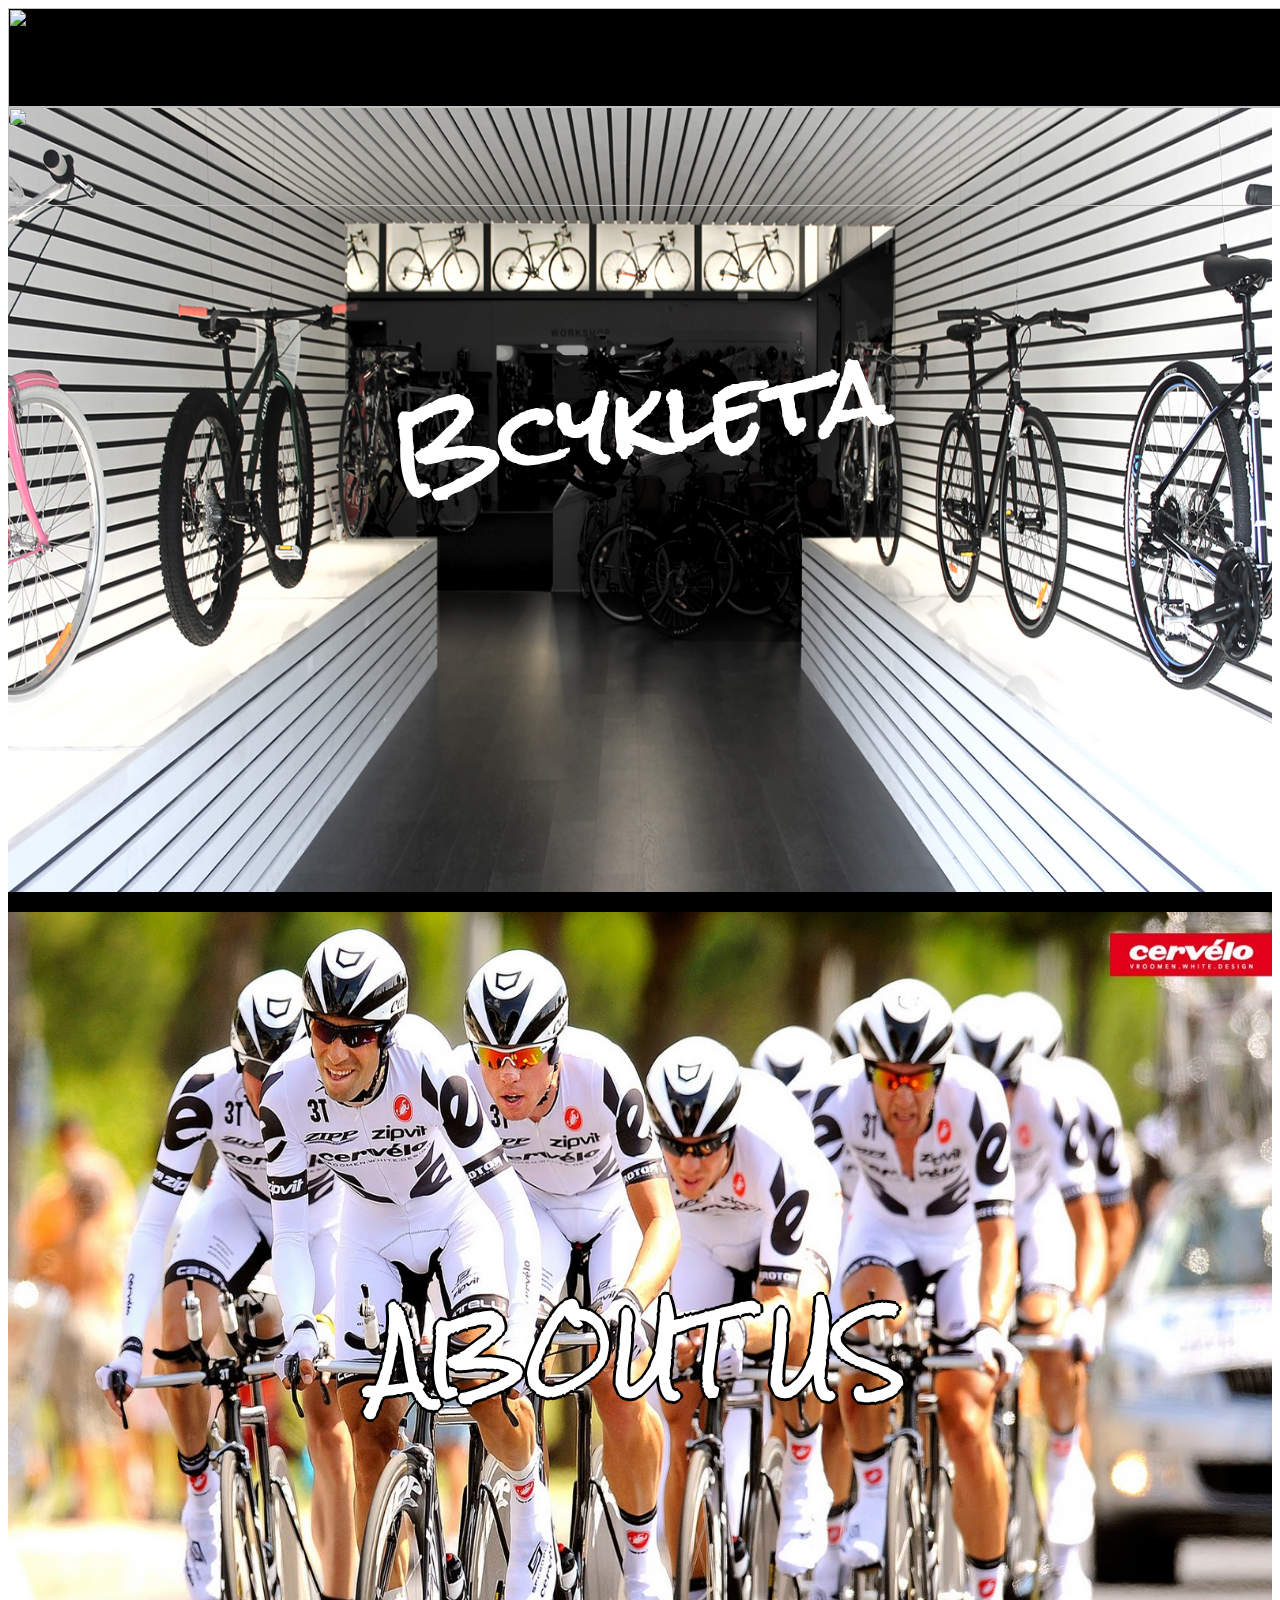
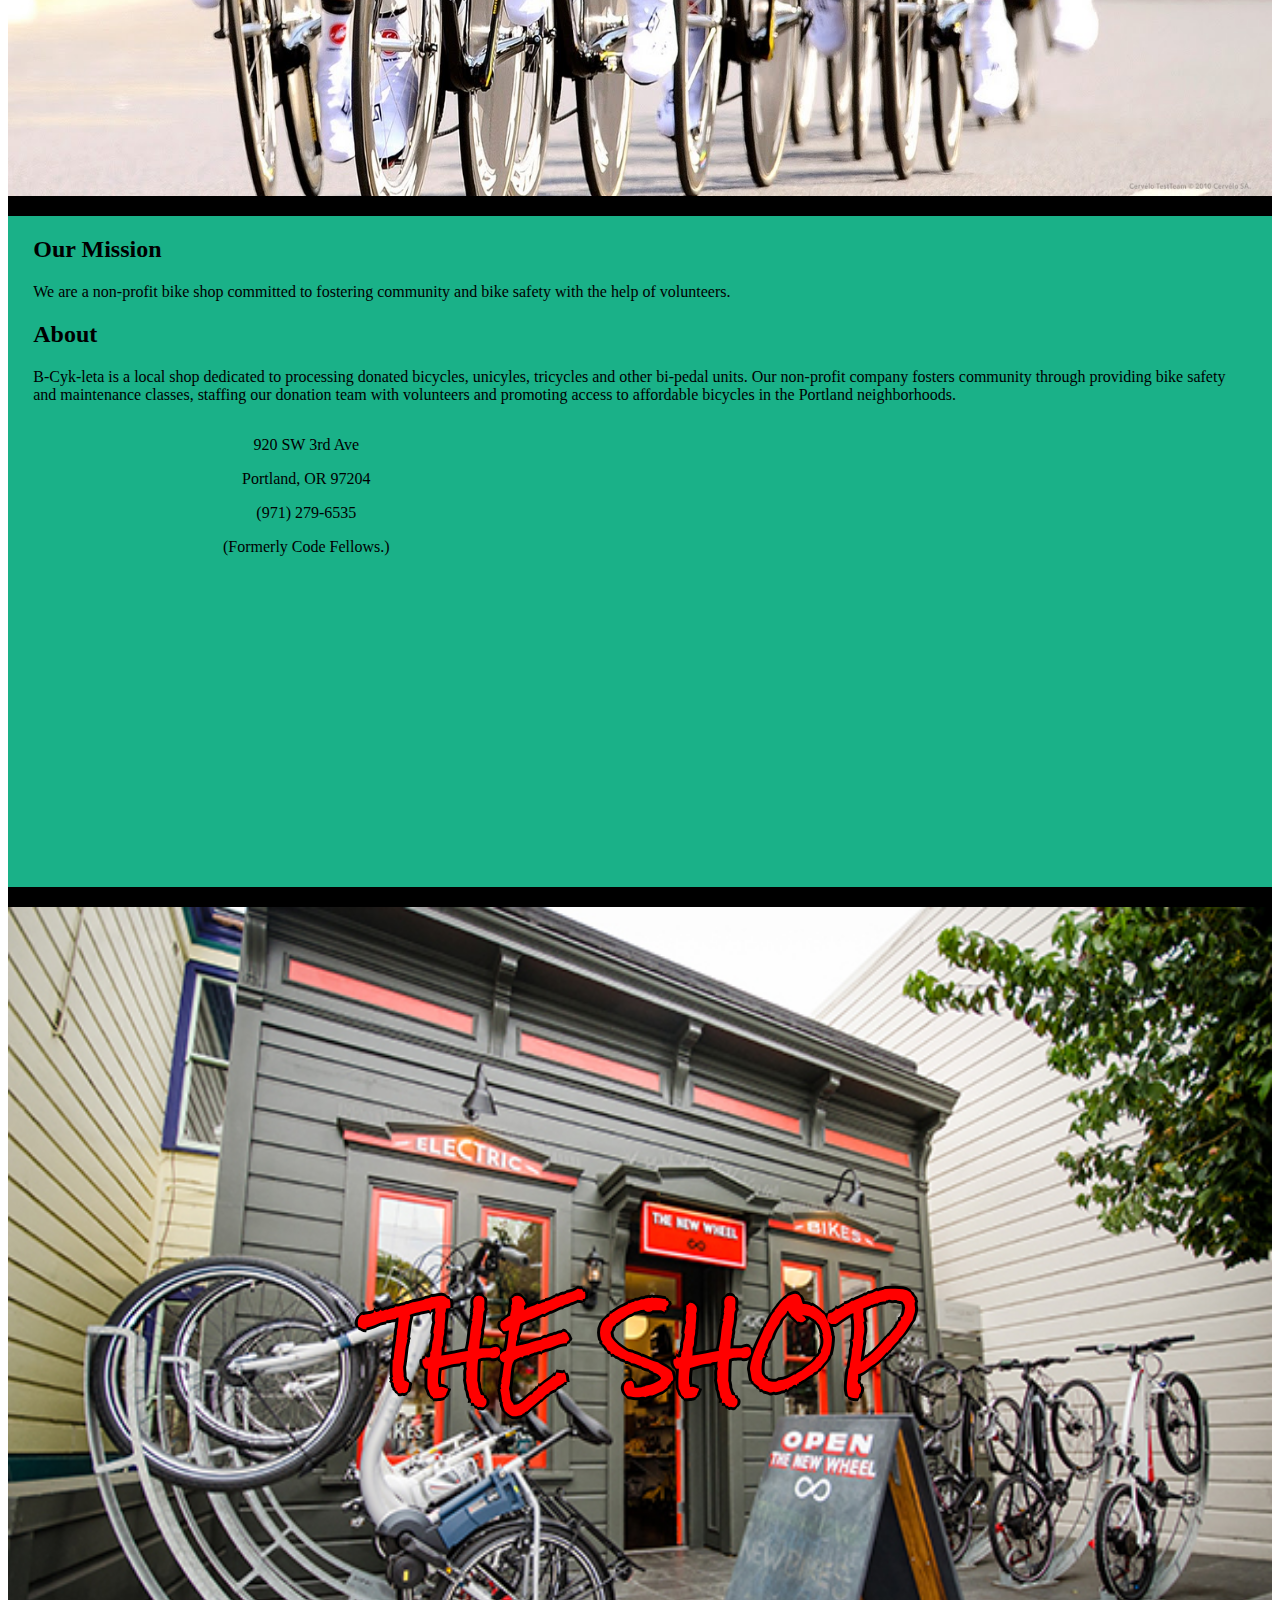
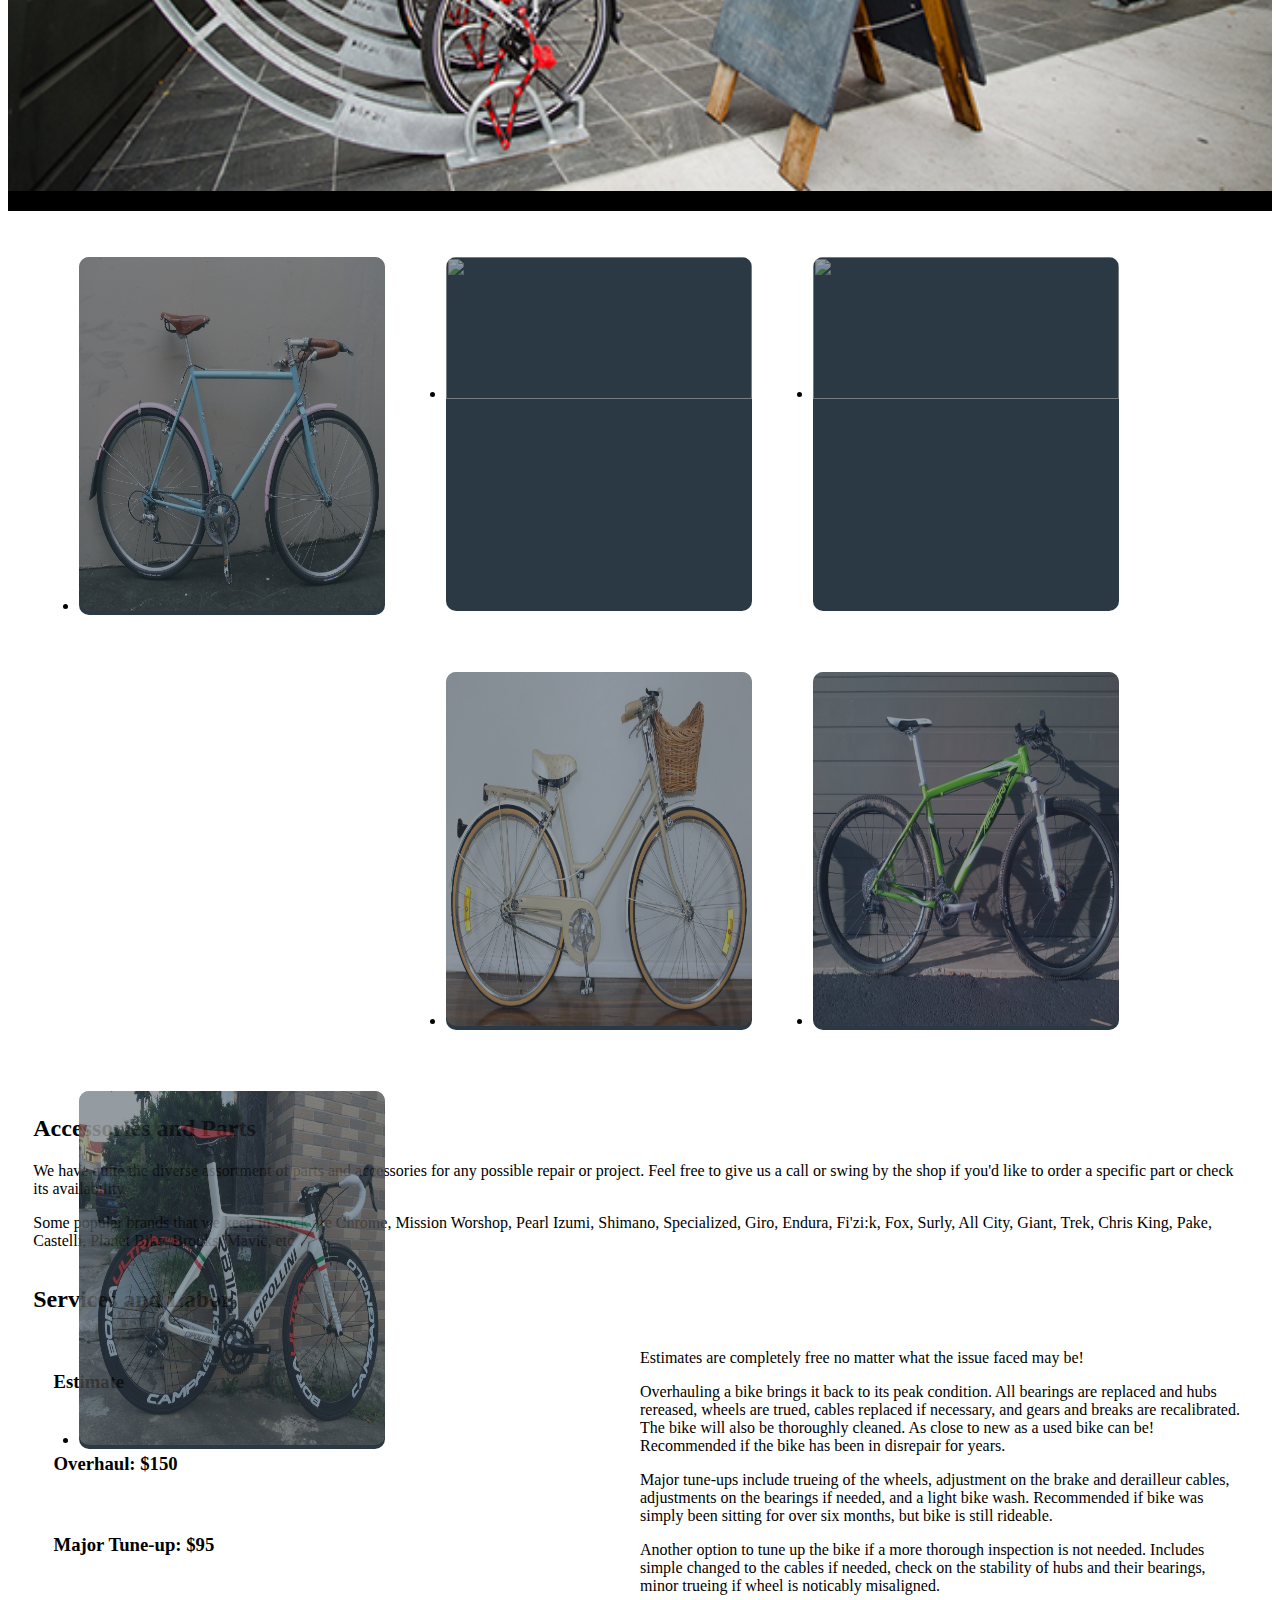
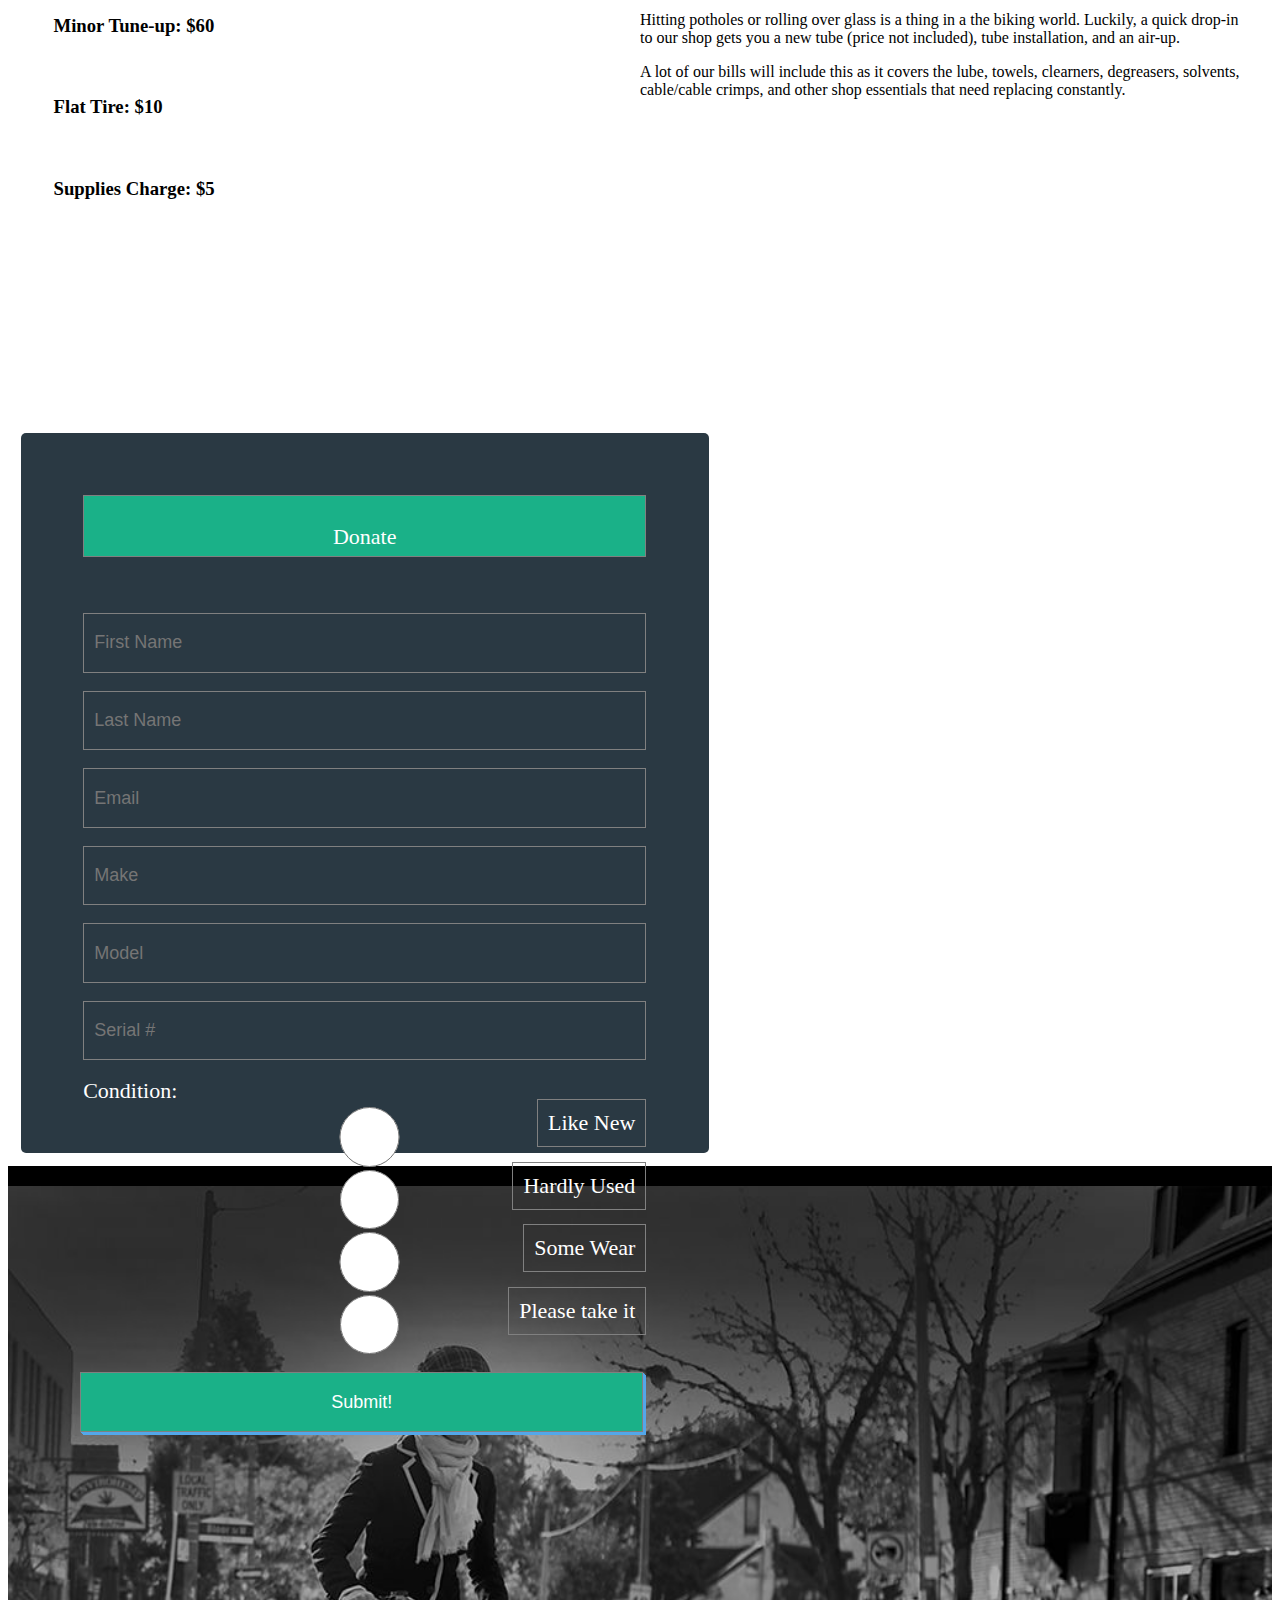
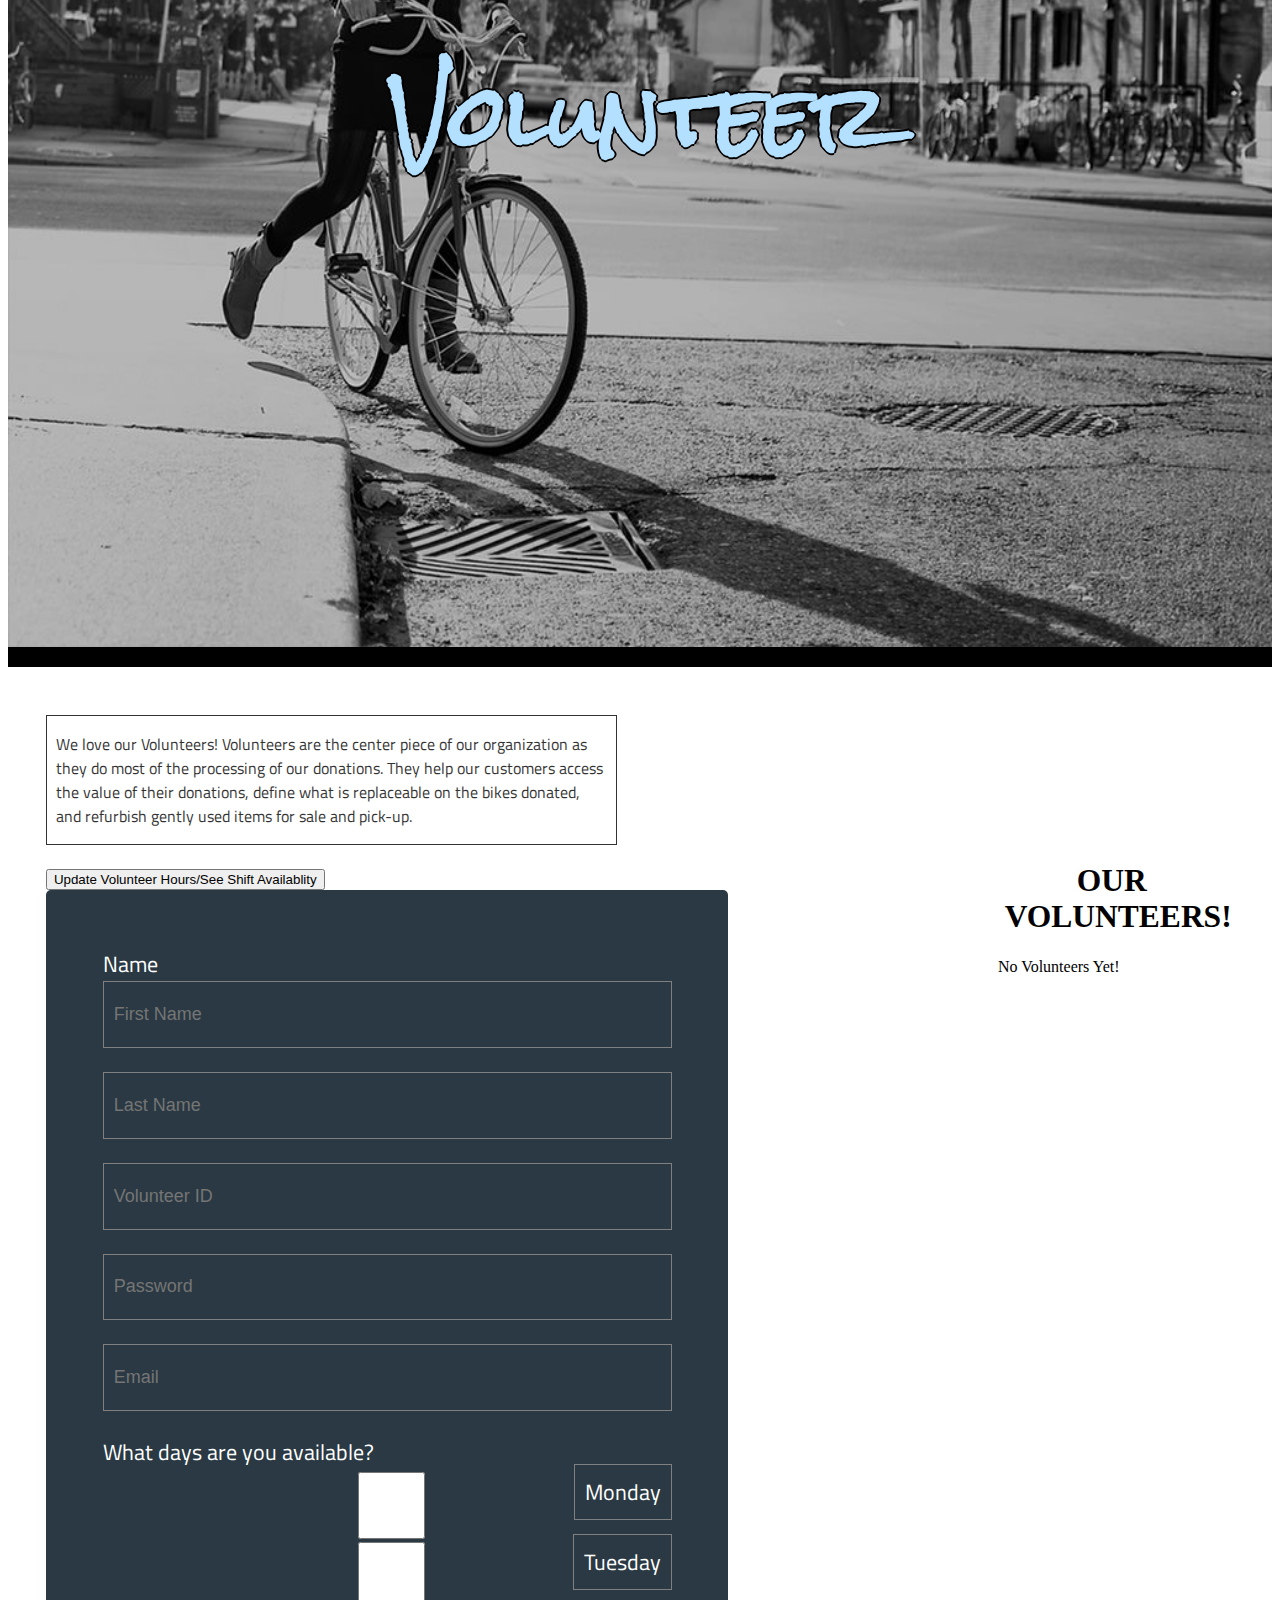
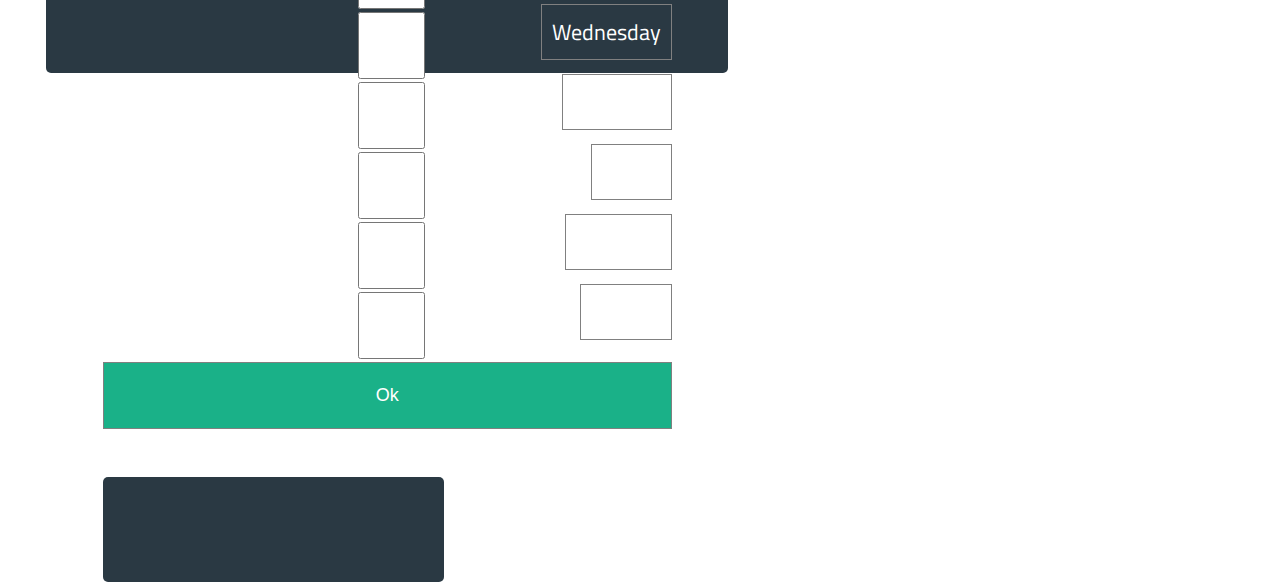
==== commit c15678db: "styling, adds div to list volunteers on the right side of volunteer section" ====
--- a/index.html
+++ b/index.html
@@ -15,6 +15,7 @@
 
   <body id="body">
     <div id="top"></div>
+
     <header id="header">
         <a href="#top" class="headerIcons"><img src="img/home.png" class="headerIcons" /></a>
         <a href="#dropMenu"><img src="img/navIcon.png" class="headerIcons" id="menuIcon"/></a>
@@ -64,36 +65,38 @@
     </section>
 
     <section id="storeinfo">
-      <div id="wrapper">
-        <section id="gallery">
-          <ul>
-            <li>
-              <img src="./img/bike1.JPG" alt="" class="bikes4sale" onclick="popup('./img/bike1.JPG', 'Surly $890')"/>
-            </li>
-            <li>
-              <img src="./img/bike3.JPG" alt="" class="bikes4sale"
-              onclick="popup('./img/bike3.jpg', 'Hardtail $800')">
-            </li>
-            <li>
-              <img src="./img/bike2.jpg" alt="" class="bikes4sale"
-              onclick="popup('./img/bike2.JPG', 'Lemond $850')">
-            </li>
-            <li>
-              <img src="./img/bike4.jpg" alt="" class="bikes4sale"
-              onclick="popup('./img/bike4.jpg', 'Linux $650')">
-            </li>
-            <li>
-              <img src="./img/bike5.jpg" alt="" class="bikes4sale"
-              onclick="popup('./img/bike5.jpg', 'Airborne $750')">
-            </li>
-            <li>
-              <img src="./img/bike6.jpg" alt="" class="bikes4sale"
-              onclick="popup('./img/bike6.jpg', 'Cipollinni, $1100')">
-            </li>
-          </ul>
-        </section>
-      </div>
-      <div id="clickedBike"><img id="img"/></div>
+        <div id="wrapper">
+          <section id="gallery">
+            <ul>
+              <li>
+                <img src="./img/bike1.JPG" alt="" class="bikes4sale" onclick="popup('./img/bike1.JPG', 'Surly $890')"/>
+              </li>
+              <li>
+                <img src="./img/bike3.JPG" alt="" class="bikes4sale"
+                onclick="popup('./img/bike3.jpg', 'Hardtail $800')">
+              </li>
+              <li>
+                <img src="./img/bike2.jpg" alt="" class="bikes4sale"
+                onclick="popup('./img/bike2.JPG', 'Lemond $850')">
+              </li>
+              <li>
+                <img src="./img/bike4.jpg" alt="" class="bikes4sale"
+                onclick="popup('./img/bike4.jpg', 'Linux $650')">
+              </li>
+              <li>
+                <img src="./img/bike5.jpg" alt="" class="bikes4sale"
+                onclick="popup('./img/bike5.jpg', 'Airborne $750')">
+              </li>
+              <li>
+                <img src="./img/bike6.jpg" alt="" class="bikes4sale"
+                onclick="popup('./img/bike6.jpg', 'Cipollinni, $1100')">
+              </li>
+            </ul>
+          </section>
+        </div>
+        <div id="clickedBike"><img id="img"/></div>
+
+
     </section>
     <div id="accessoriesandparts">
       <h2>Accessories and Parts</h2>
@@ -122,56 +125,58 @@
     </div>
 
   <div id="donationContainer">
-    <div id="donationformDiv" class="form">
-      <form>
-        <div id="formTitleDiv">
-          <label for="form"><span class="req" id="formTitle">Donate</span></label>
-        </div>
-        <div class="field-wrap">
-          <label for="firstname"><span class="req"></span></label>
-          <input type="text" name="firstname" required autocomplete="off" placeholder="First Name"><br>
-        </div>
-        <div class="field-wrap">
-          <label for="lastname"><span class="req"></span></label>          <input type="text" name="lastname" required autocomplete="off" placeholder="Last Name" /><br>
-        </div>
-        <div class="field-wrap">
-          <label for="email"><span class="req"></span></label>
-          <input type="text" name="email" required autocomplete="off" placeholder="Email"><br>
-        </div>
-        <div class="field-wrap">
-          <label for="make"><span class="req"></span></label>
-          <input type="text" name="make" required autocomplete="off" placeholder="Make"><br>
-        </div>
-        <div class="field-wrap">
-          <label for="model"><span class="req"></span></label>
-          <input type="text" name="model" required autocomplete="off" placeholder="Model"><br>
-        </div>
-        <div class="field-wrap">
-          <label for="serial"><span class="req"></span></label>
-          <input type="text" name="serial" required autocomplete="off" placeholder="Serial #"><br>
-        </div>
-          <label for="condition">Condition: </label>
-        <div class="field-wrap">
-          <input type="radio" name="condition" value="likenew" class="bikeradio">
-          <label for="likenew" class="condition donationlabel">Like New </label>
-        </div>
-        <div class="field-wrap">
-          <input type="radio" name="condition" value="hardlyused"
-          class="bikeradio">
-          <label for="hardlyused" class="condition donationlabel">Hardly Used </label>
-        </div>
-        <div class="field-wrap">
-          <input type="radio" name="condition" value="somewear" class="bikeradio">
-          <label for="somewear" class="condition donationlabel">Some Wear </label>
-        </div>
-        <div class="field-wrap">
-          <input type="radio" name="condition" value="shitty" class="bikeradio">
-          <label for="shit" class="condition donationlabel">Please take it </label><br>
-        </div>
-      </form>
-      <div id="donationtableDiv"></div>
-    </div>
+  <div id="donationformDiv" class="form">
+    <form>
+      <div id="formTitleDiv">
+        <label for="form"><span class="req" id="formTitle">Donate</span></label>
+      </div>
+      <div class="field-wrap">
+        <label for="firstname"><span class="req"></span></label>
+        <input type="text" name="firstname" required autocomplete="off" placeholder="First Name"><br>
+      </div>
+      <div class="field-wrap">
+        <label for="lastname"><span class="req"></span></label>          <input type="text" name="lastname" required autocomplete="off" placeholder="Last Name" /><br>
+      </div>
+      <div class="field-wrap">
+        <label for="email"><span class="req"></span></label>
+        <input type="text" name="email" required autocomplete="off" placeholder="Email"><br>
+      </div>
+      <div class="field-wrap">
+        <label for="make"><span class="req"></span></label>
+        <input type="text" name="make" required autocomplete="off" placeholder="Make"><br>
+      </div>
+      <div class="field-wrap">
+        <label for="model"><span class="req"></span></label>
+        <input type="text" name="model" required autocomplete="off" placeholder="Model"><br>
+      </div>
+      <div class="field-wrap">
+        <label for="serial"><span class="req"></span></label>
+        <input type="text" name="serial" required autocomplete="off" placeholder="Serial #"><br>
+      </div>
+        <label for="condition">Condition: </label>
+      <div class="field-wrap">
+        <input type="radio" name="condition" value="likenew" class="bikeradio">
+        <label for="likenew" class="condition donationlabel">Like New </label>
+      </div>
+      <div class="field-wrap">
+        <input type="radio" name="condition" value="hardlyused"
+        class="bikeradio">
+        <label for="hardlyused" class="condition donationlabel">Hardly Used </label>
+      </div>
+      <div class="field-wrap">
+        <input type="radio" name="condition" value="somewear" class="bikeradio">
+        <label for="somewear" class="condition donationlabel">Some Wear </label>
+      </div>
+      <div class="field-wrap">
+        <input type="radio" name="condition" value="shitty" class="bikeradio">
+        <label for="shit" class="condition donationlabel">Please take it </label><br>
+      </div>
+        <input type="button" value="Submit!" id="donatebutton" onclick="newBike(this.form)"><br>
+
+    </form>
   </div>
+  <div id="donationtableDiv"></div>
+</div>
   <!--Ends store section-->
 
   <!--Starts volunteer section-->
@@ -179,9 +184,18 @@
       <h1 id="volunteerHeading" class="headings"> Volunteer</h1>
     </section>
 
+  <div>
     <section id="volunteerinfo">
+      <br><br>
+
+      <div id="volunp">
+        <p>We love our Volunteers! Volunteers are the center piece of our organization as they do most of the processing of our donations. They help our customers access the value of their donations, define what is replaceable on the bikes donated, and refurbish gently used items for sale and pick-up. </p>
+      </div>
+      <br>
+      <br>
+
+      <button id="updateHoursBtn">Update Volunteer Hours/See Shift Availablity</button>
       <div id="updateHoursDiv">
-        <button id="updateHoursBtn">Update Volunteer Hours</button>
         <div id="updateFormDiv" class="form">
           <form id="updateHoursForm">
             <label for="enterID">Please enter your volunteer ID: </label>
@@ -192,13 +206,11 @@
             <input type="text" name="enterHours" value=0><br>
             <input type="button" value="Update Hours" onclick="updateVolunteerHours(this.form)">
             <input type="button" value="Show Your Availability" onclick="showAvailability(this.form)">
-           </form>
-         </div>
-       <div id="chartContainer"></div>
-      </div>
-
-      <div id="volunp">
-        <p>We love our Volunteers! Volunteers are the center piece of our organization as they do most of the processing of our donations. They help our customers access the value of their donations, define what is replaceable on the bikes donated, and refurbish gently used items for sale and pick-up. </p>
+          </form>
+        </div>
+
+        <div id="chartContainer">
+        </div>
       </div>
 
       <div id="volContainer">
@@ -261,49 +273,49 @@
               <div id="shiftAvail" class="hiddenShift">
                 <label for="dayavailability">Please select which shifts you can cover:</label><br>
                 <div id="mondayShiftDiv" class="hiddenShift">
-                  <div class="field-wrap">
+                  <div class="field-wrap whitetext">
                     Morning: <input type="checkbox" name="mMorning" value="morning" class="bikeradio dayCheckbox shiftCheckbox" id="mornMon">
                     Afternoon: <input type="checkbox" name="mAfternoon" value="afternoon" class="bikeradio dayCheckbox shiftCheckbox" id="afterMon">
                     <label for="mMorning mAfternoon" class="condition donationlabel">Monday </label>
                   </div>
                 </div>
                 <div id="tuesdayShiftDiv" class="hiddenShift">
-                  <div class="field-wrap">
+                  <div class="field-wrap whitetext">
                     Morning: <input type="checkbox" name="tuMorning" value="morning" class="bikeradio dayCheckbox shiftCheckbox" id="mornTues">
                     Afternoon: <input type="checkbox" name="tuAfternoon" value="afternoon" class="bikeradio dayCheckbox shiftCheckbox" id="afterTues">
                     <label for="mMorning mAfternoon" class="condition donationlabel">Tuesday </label>
                   </div>
                 </div>
                 <div id="wednesdayShiftDiv" class="hiddenShift">
-                  <div class="field-wrap">
+                  <div class="field-wrap whitetext">
                     Morning: <input type="checkbox" name="wMorning" value="morning" class="bikeradio dayCheckbox shiftCheckbox" id="mornWed">
                     Afternoon: <input type="checkbox" name="wAfternoon" value="afternoon" class="bikeradio dayCheckbox shiftCheckbox" id="afterWed">
                     <label for="wMorning wAfternoon" class="condition donationlabel">Wednesday </label>
                   </div>
                 </div>
                 <div id="thursdayShiftDiv" class="hiddenShift">
-                  <div class="field-wrap">
+                  <div class="field-wrap whitetext">
                     Morning: <input type="checkbox" name="tMorning" value="morning" class="bikeradio dayCheckbox shiftCheckbox" id="mornThur">
                     Afternoon: <input type="checkbox" name="tAfternoon" value="afternoon" class="bikeradio dayCheckbox shiftCheckbox" id="afterThur">
                     <label for="tMorning tAfternoon" class="condition donationlabel">Thursday </label>
                   </div>
                 </div>
                 <div id="fridayShiftDiv" class="hiddenShift">
-                  <div class="field-wrap">
+                  <div class="field-wrap whitetext">
                     Morning: <input type="checkbox" name="fMorning" value="morning" class="bikeradio dayCheckbox shiftCheckbox" id="mornFri">
                     Afternoon: <input type="checkbox" name="fAfternoon" value="afternoon" class="bikeradio dayCheckbox shiftCheckbox" id="afterFri">
                     <label for="fMorning fAfternoon" class="condition donationlabel">Friday </label>
                   </div>
                 </div>
                 <div id="saturdayShiftDiv" class="hiddenShift">
-                  <div class="field-wrap">
+                  <div class="field-wrap whitetext">
                     Morning: <input type="checkbox" name="saMorning" value="morning" class="bikeradio dayCheckbox shiftCheckbox" id="mornSat">
                     Afternoon: <input type="checkbox" name="saAfternoon" value="afternoon" class="bikeradio dayCheckbox shiftCheckbox" id="afterSat">
                     <label for="mMorning mAfternoon" class="condition donationlabel">Saturday </label>
                   </div>
                 </div>
                 <div id="sundayShiftDiv" class="hiddenShift">
-                  <div class="field-wrap">
+                  <div class="field-wrap whitetext">
                     Morning: <input type="checkbox" name="sMorning" value="morning" class="bikeradio dayCheckbox shiftCheckbox" id="mornSun">
                     Afternoon: <input type="checkbox" name="sAfternoon" value="afternoon" class="bikeradio dayCheckbox shiftCheckbox" id="afterSun">
                     <label for="mMorning mAfternoon" class="condition donationlabel">Sunday </label>
@@ -324,13 +336,15 @@
         <p>Remember, your volunteer ID is: <span id="acknowledgeID"><span></p>
       </div>
 
-      <div id="volunteerListing">
-        <h3 id="volunteerListHeading">OUR VOLUNTEERS!</h3>
-        <div>
-        </div>
-      </div>
-
-    </section>
+    </section>
+
+    <div id="volunteerListing">
+      <h3 id="volunteerListHeading">OUR VOLUNTEERS!</h3>
+      <div id="volunteerListDiv">
+      </div>
+    </div>
+
+  </div>
 
     <script>
     function initMap() {
--- a/css/volunteer.css
+++ b/css/volunteer.css
@@ -3,6 +3,10 @@
 }
 
 #updateHoursForm {
+  display: none;
+}
+
+#updateHoursDiv {
   display: none;
 }
 
@@ -31,11 +35,12 @@
 }
 
 #volunteerinfo {
-  width: 80%;
+  width: 75%;
   background: body-bg;
   font-family: 'Titillium Web', sans-serif;
-  padding-left: 1%;
-  padding-bottom: 1%;
+  padding-left: 3%;
+  padding-bottom: 2%;
+  display: inline-block
 }
 
 #volunp{
@@ -61,6 +66,7 @@
   display: flex;
   flex-direction: row;
   justify-content: space-between;
+  width: 120%;
 }
 #volFormDiv {
   flex: 1;
@@ -90,7 +96,37 @@
   text-transform: uppercase;
 }
 
+#volunteerListHeading {
+  text-align: center;
+  margin: 0;
+  padding: 3%;
+  font-size: 3.5vh;
+}
+
+#volunteerListDiv {
+  width: 100%;
+}
+
 #volunteerListing {
   display: inline-block;
-  height: 100vh;
+  height: 80vh;
+  width: 18%;
+  /*overflow: scroll;*/
+  margin-top: 2%;
 }
+
+.volListDiv {
+  font-size: 2.7vh;
+  margin-top: 6%;
+  margin-bottom: 6%;
+  padding: 2% 6% 2% 20%;
+  border-top: 2px green solid;
+  border-bottom: 2px green solid;
+}
+
+.volListDiv > p {
+  margin-top: 0;
+  margin-bottom: 0;
+}
+
+.whitetext {color: white;}
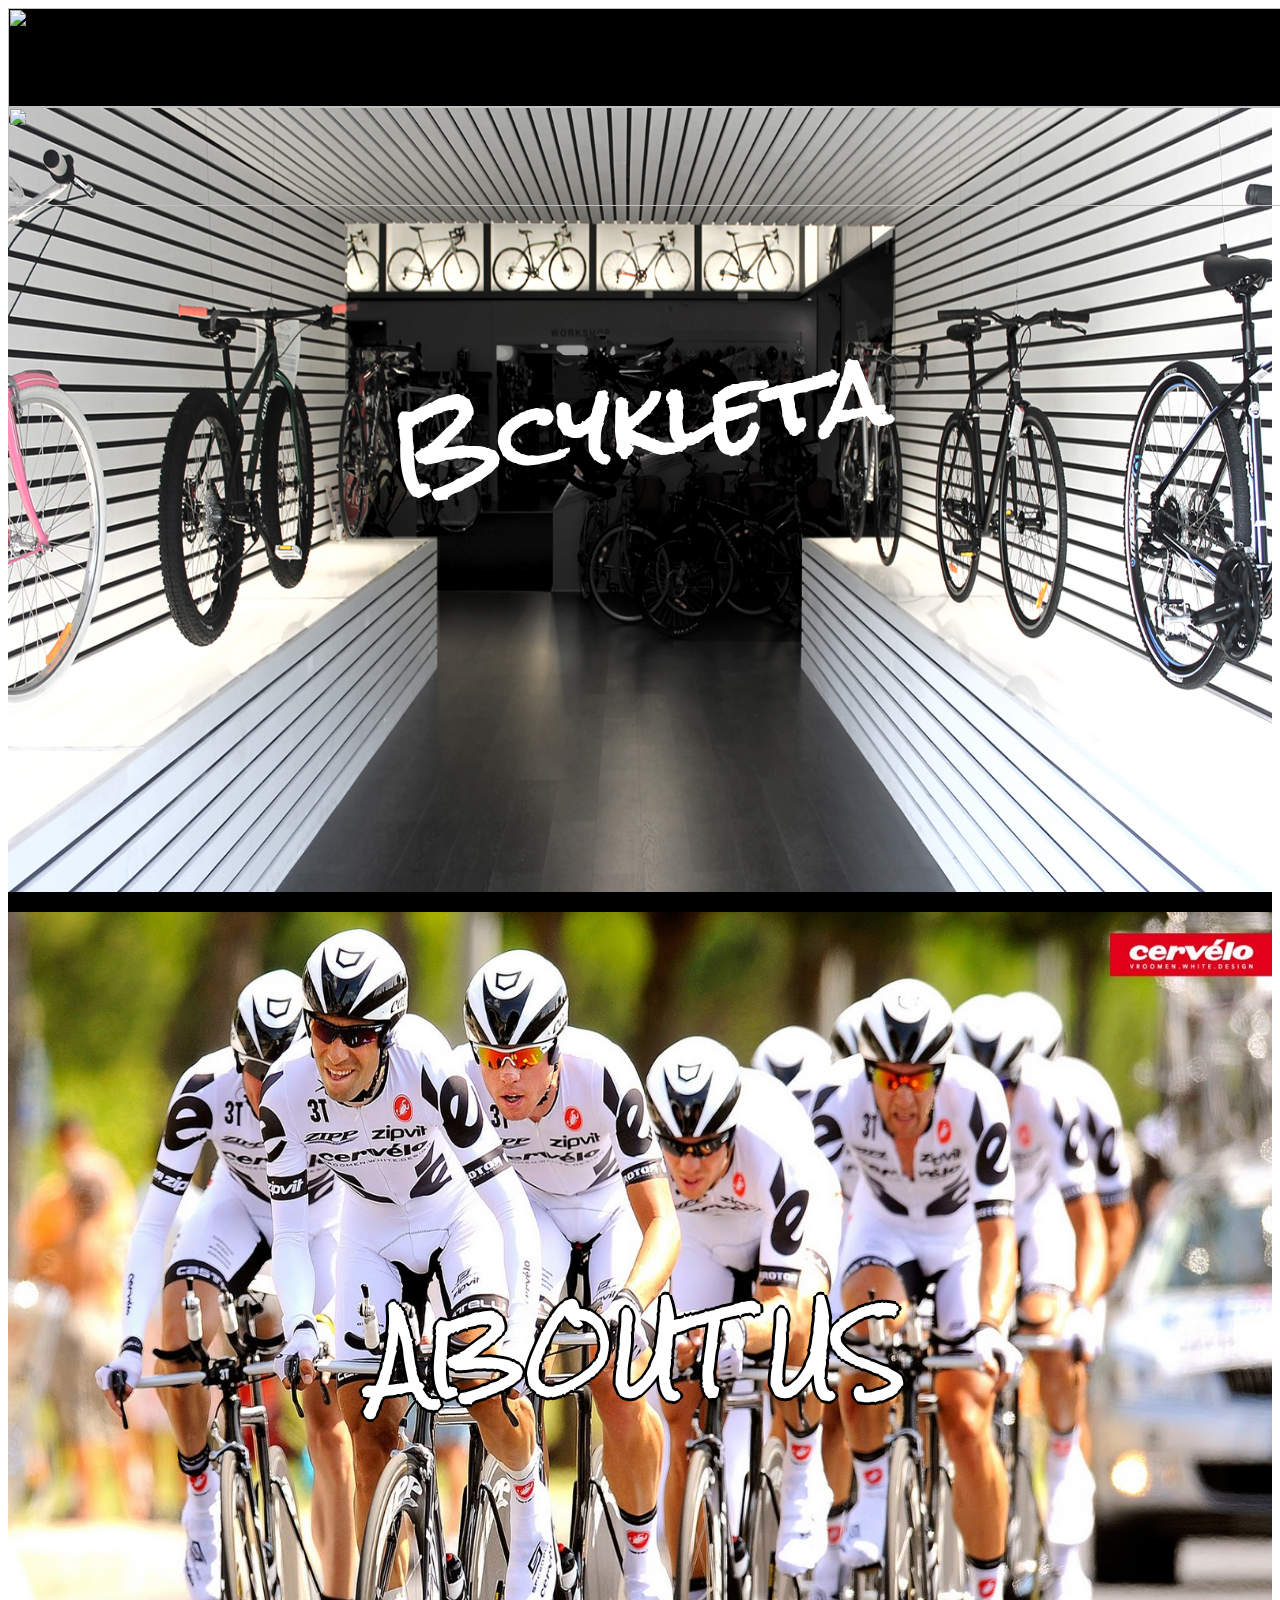
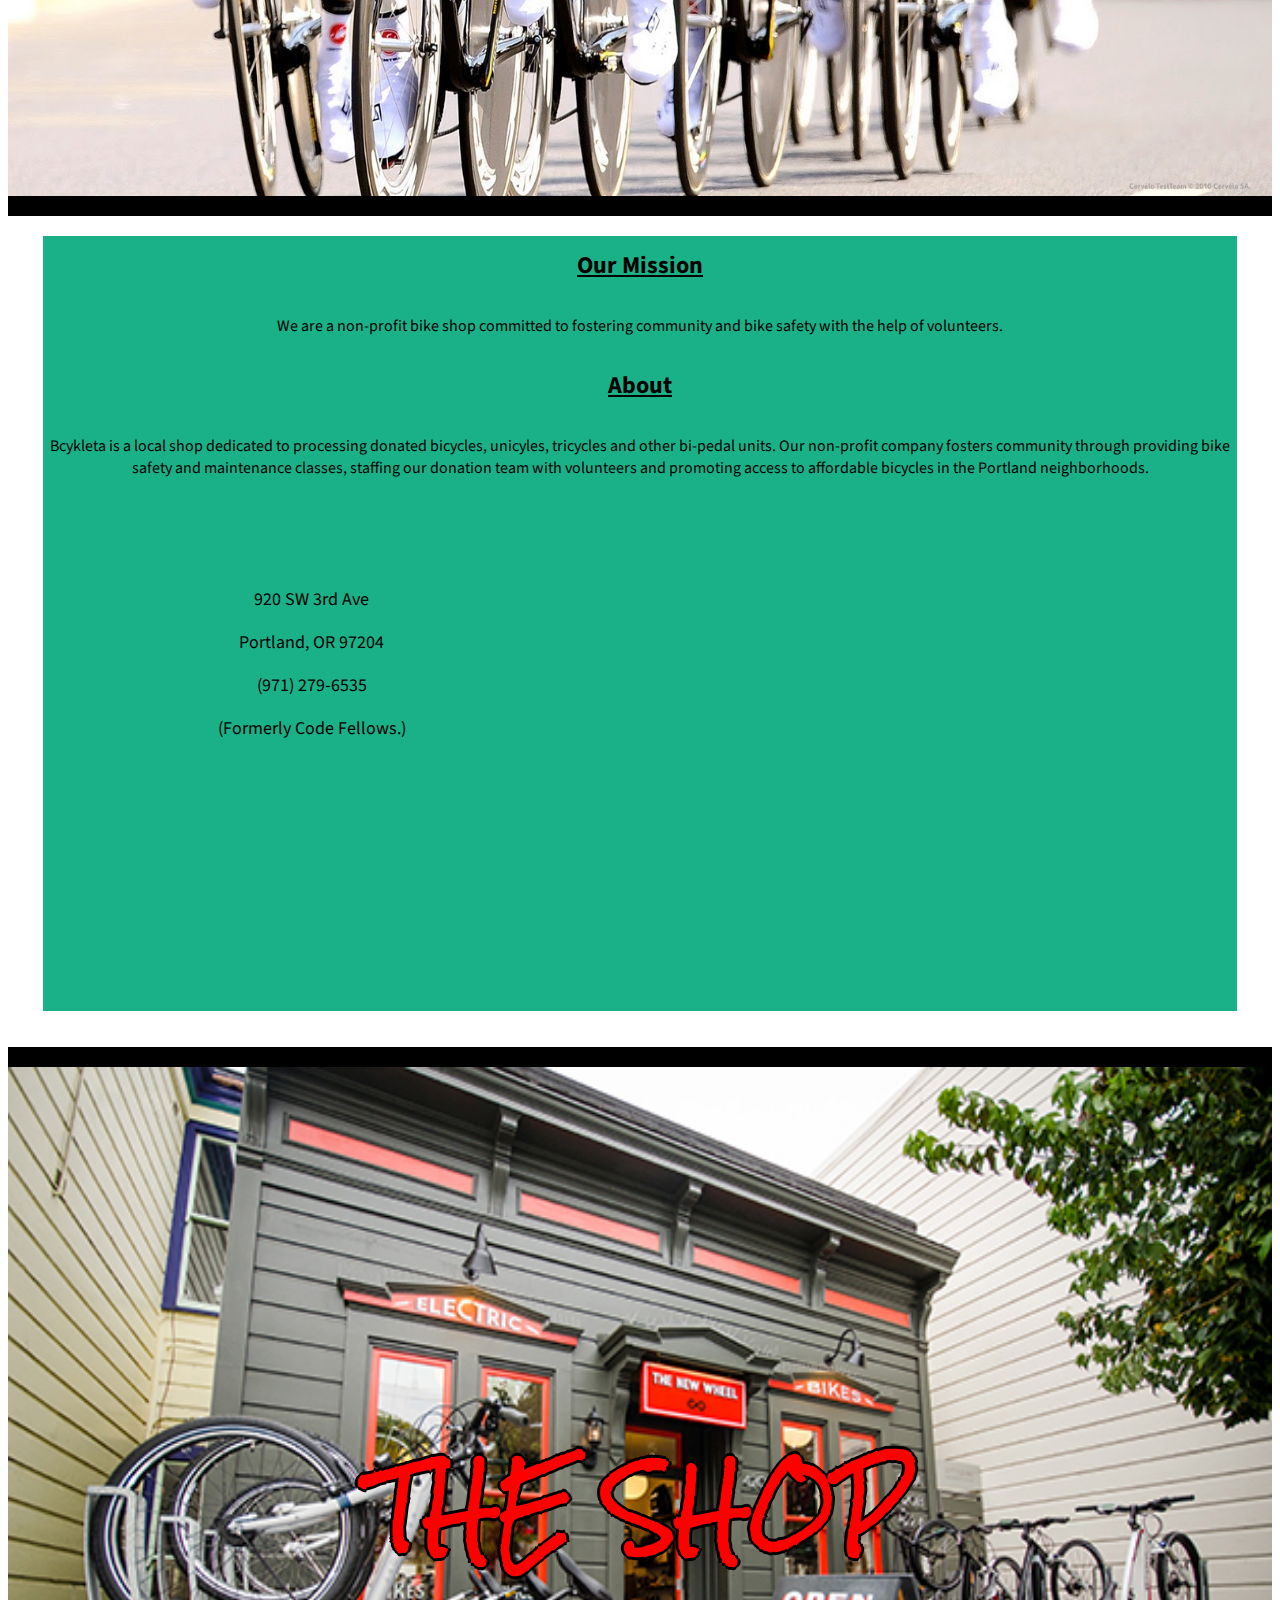
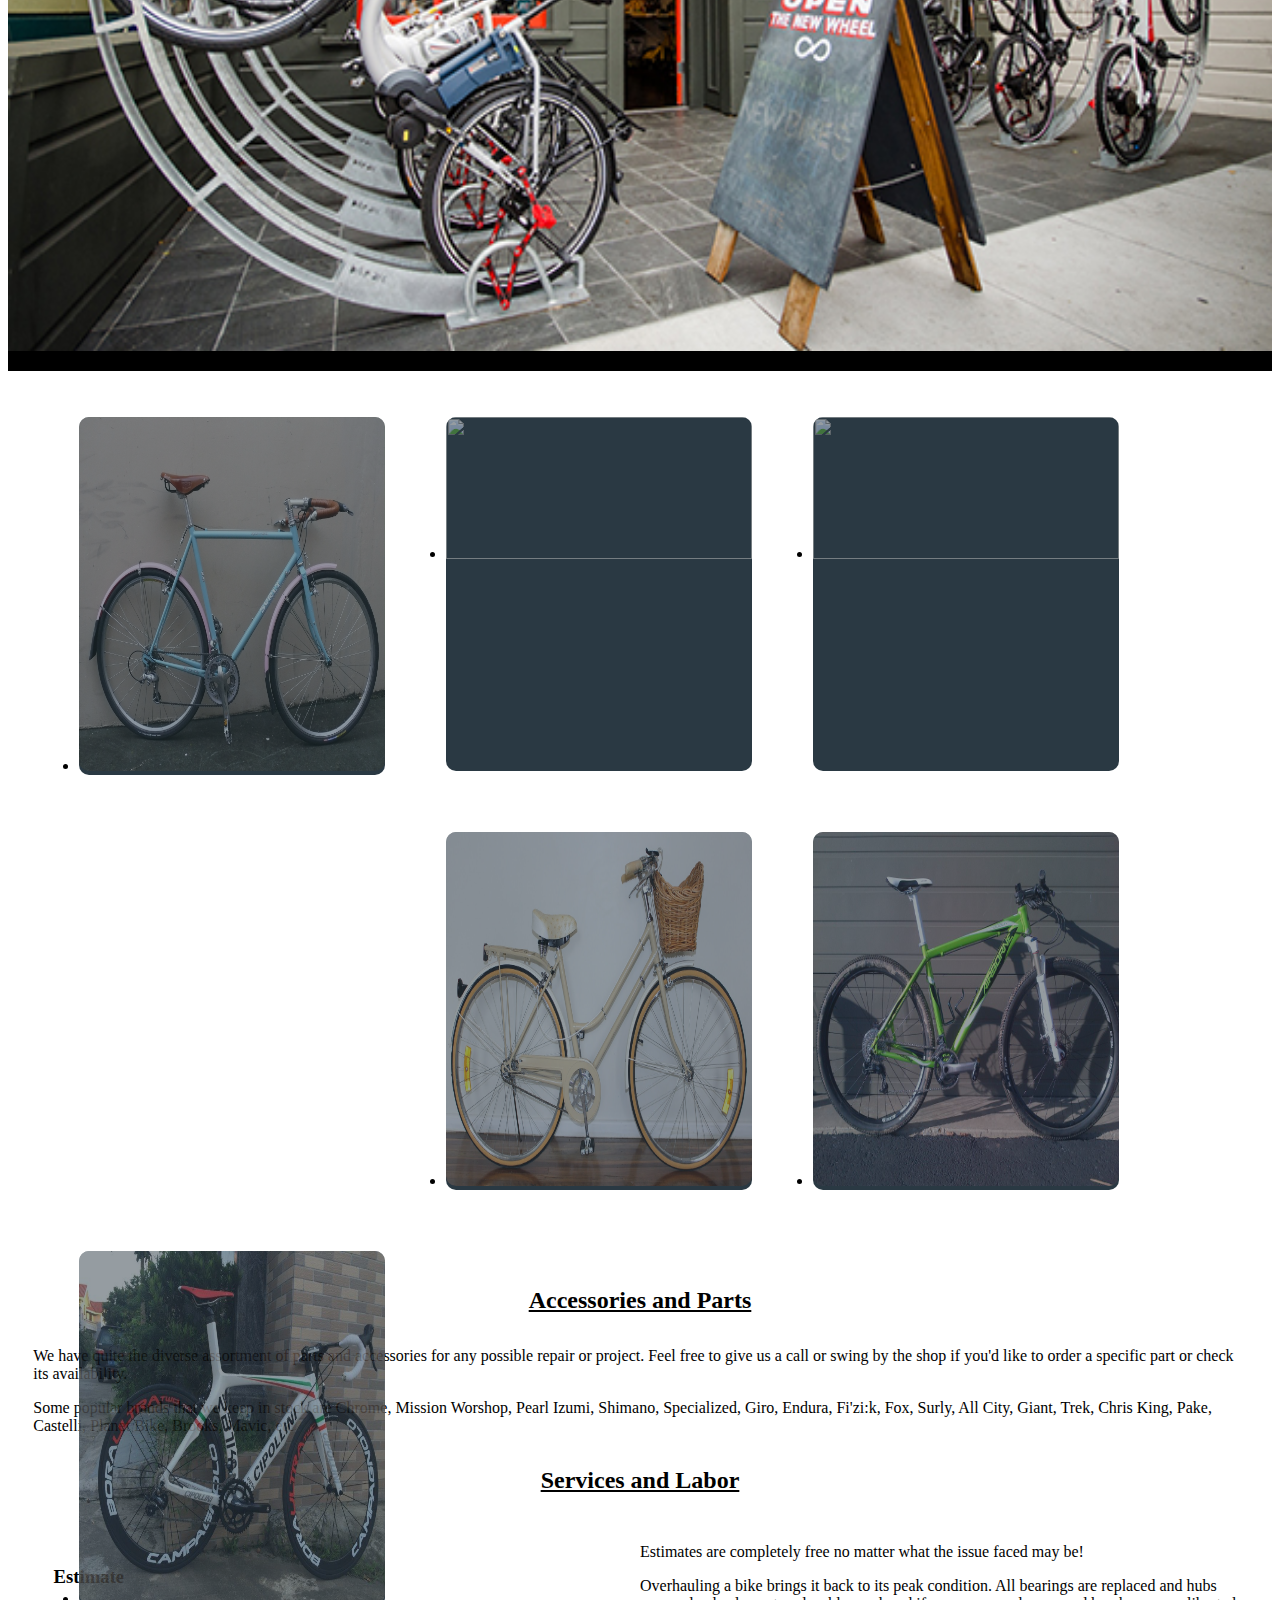
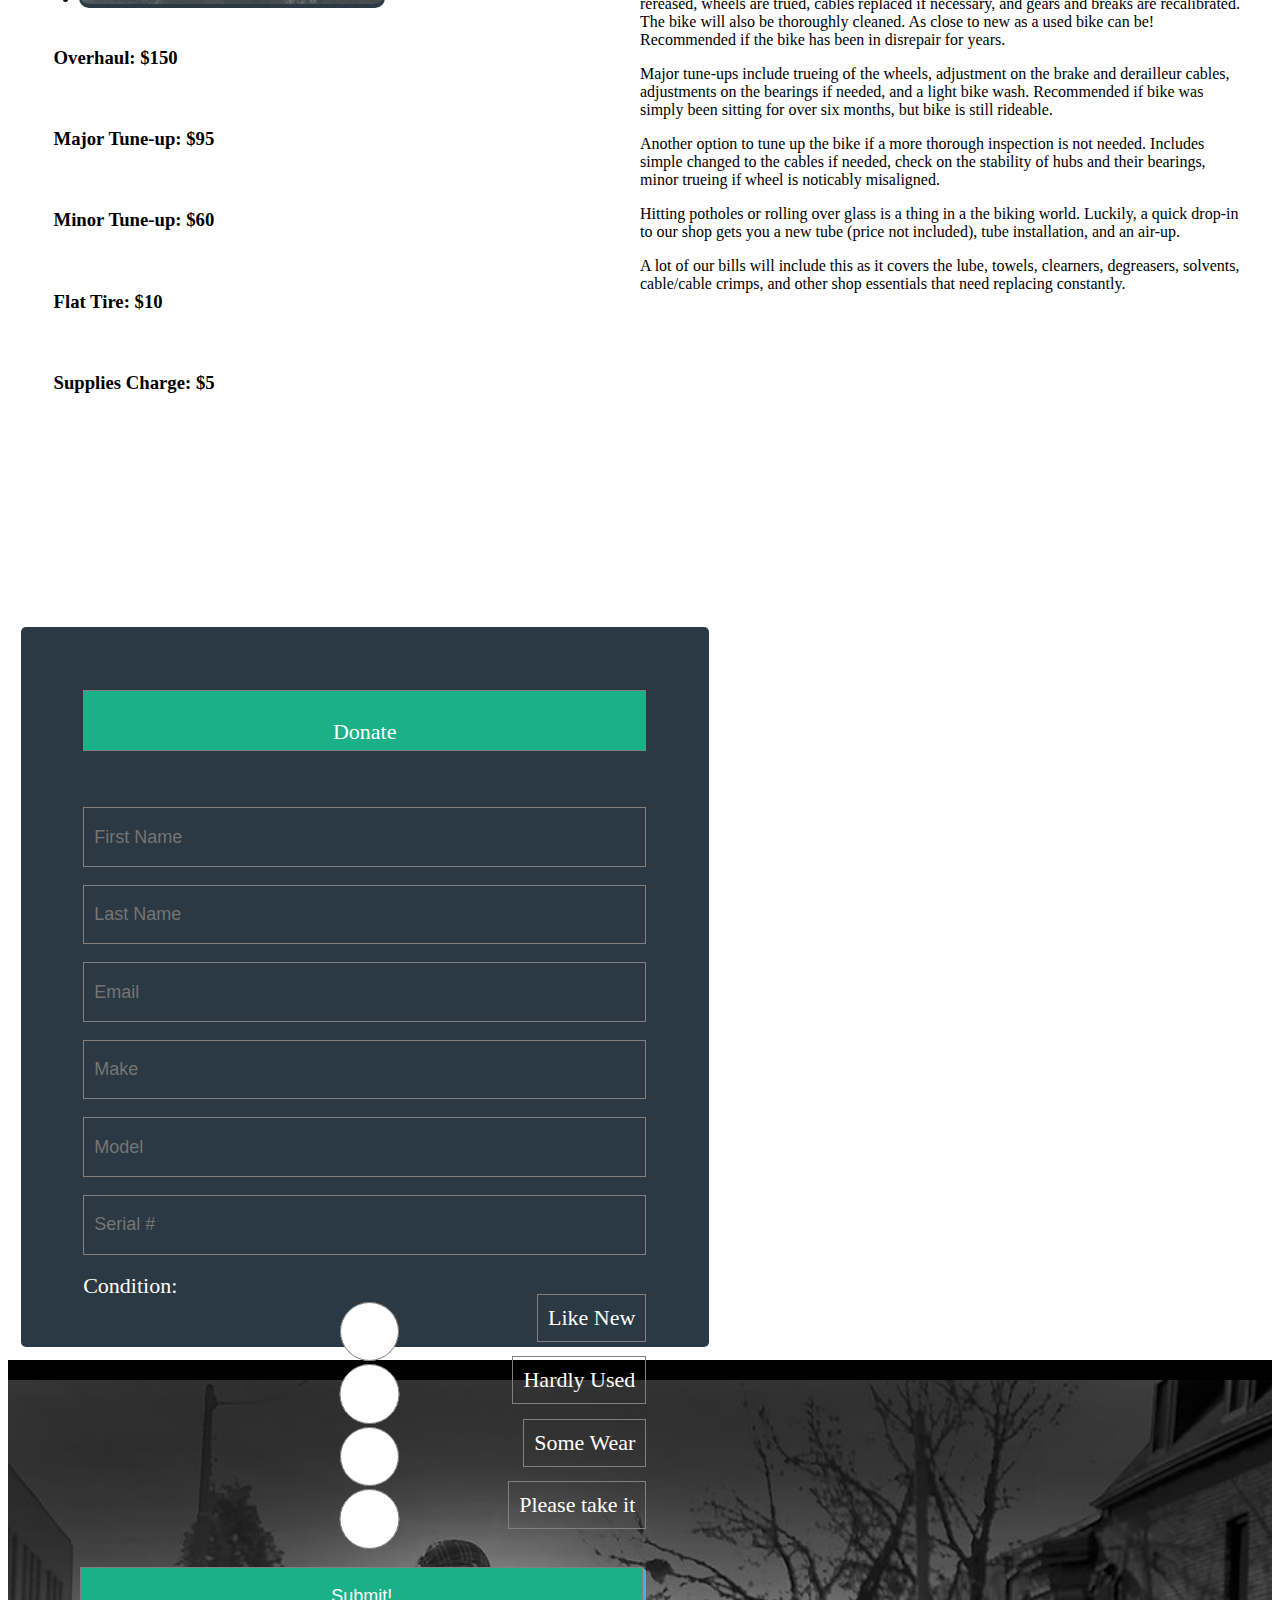
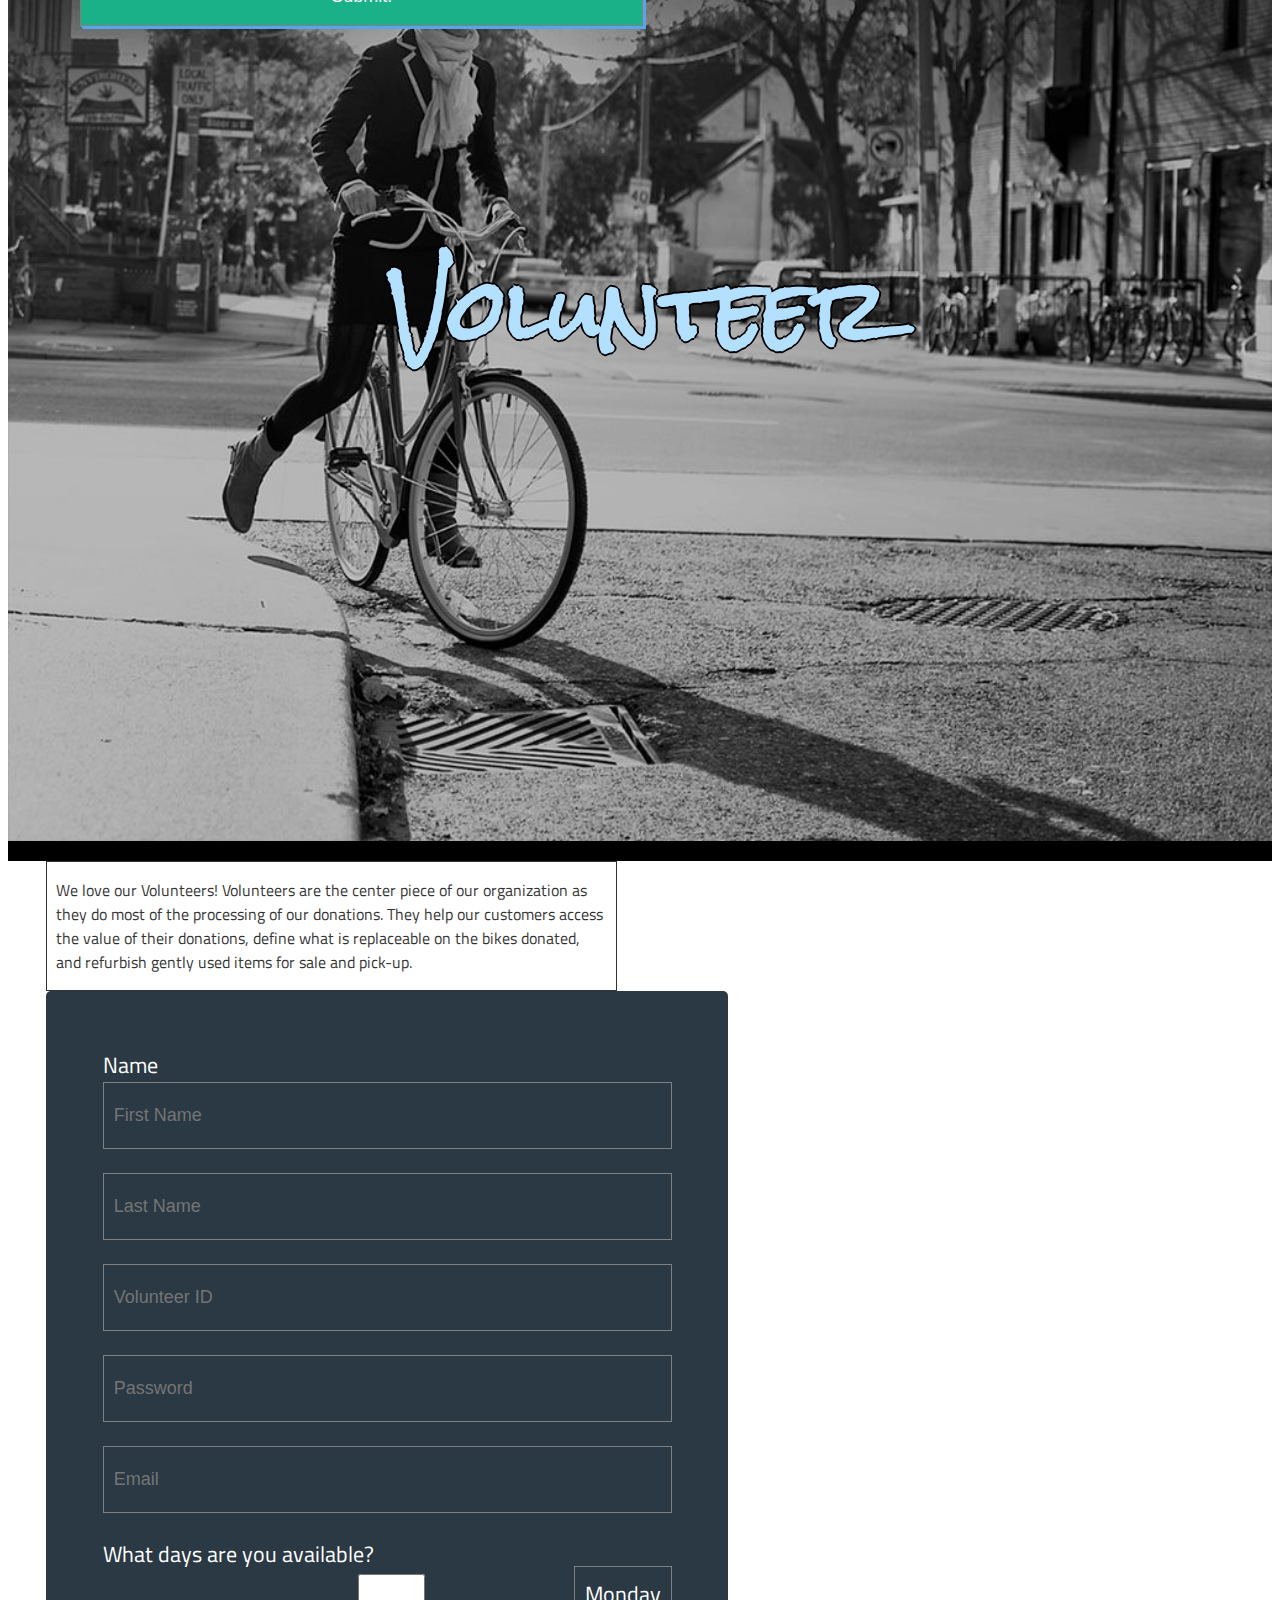
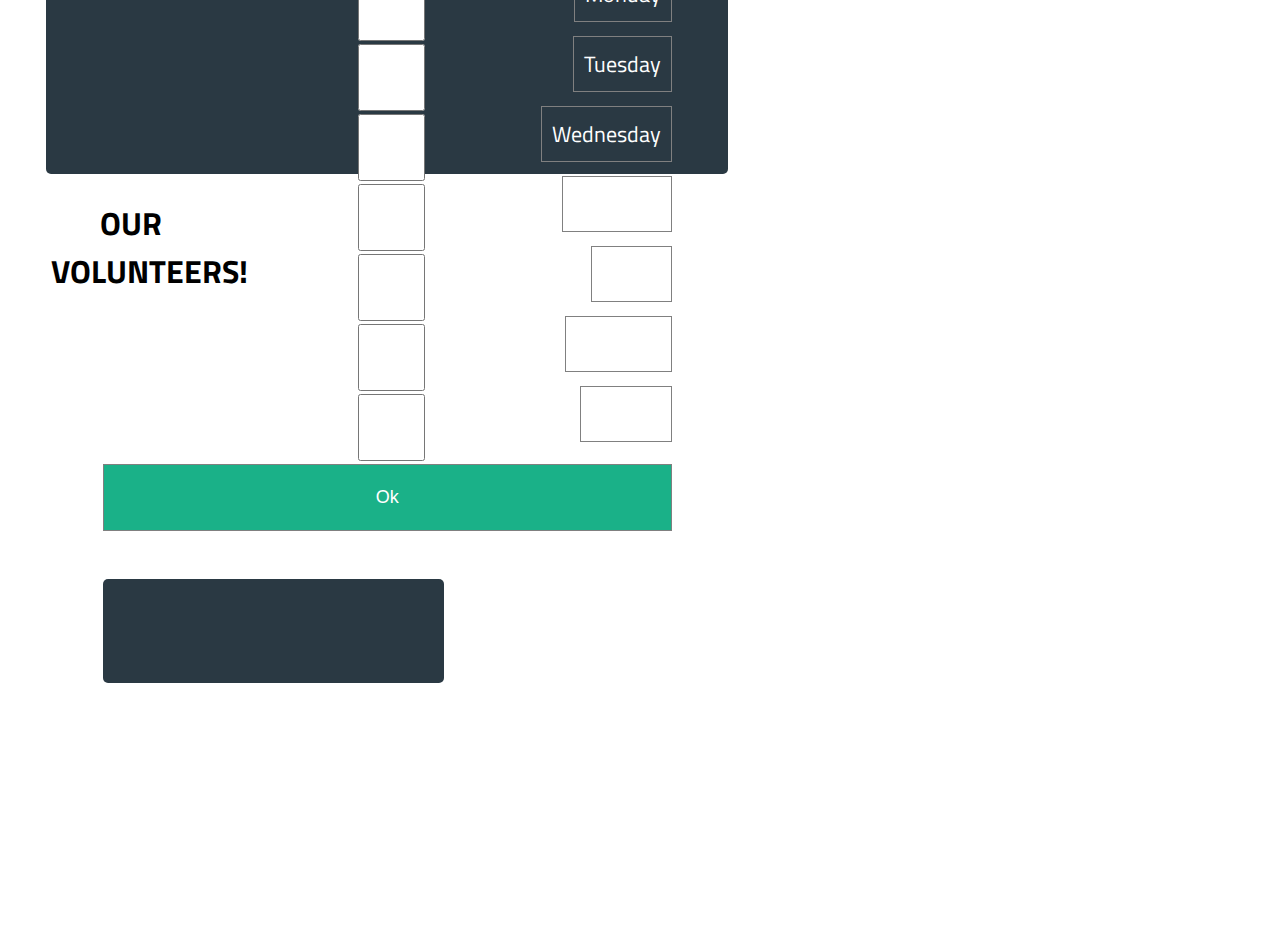
==== commit 0931b51a: "styled about and bike store sections, changed fonts" ====
--- a/index.html
+++ b/index.html
@@ -8,6 +8,7 @@
     <link rel="stylesheet" type="text/css" href="css/aboutsection.css">
     <link rel="stylesheet" type="text/css" href="css/bikestore.css">
     <link rel="stylesheet" type="text/css" href="css/volunteer.css">
+    <link href='https://fonts.googleapis.com/css?family=Source+Sans+Pro' rel='stylesheet' type='text/css'>
     <link href='http://fonts.googleapis.com/css?family=Titillium+Web:400,300,600' rel='stylesheet' type='text/css'>
     <link href='https://fonts.googleapis.com/css?family=Rock+Salt' rel='stylesheet' type='text/css'>
     <link href='https://fonts.googleapis.com/css?family=Aladin' rel='stylesheet' type='text/css'>
@@ -15,7 +16,6 @@
 
   <body id="body">
     <div id="top"></div>
-
     <header id="header">
         <a href="#top" class="headerIcons"><img src="img/home.png" class="headerIcons" /></a>
         <a href="#dropMenu"><img src="img/navIcon.png" class="headerIcons" id="menuIcon"/></a>
@@ -39,21 +39,21 @@
     </section>
 
     <section id="aboutinfo">
-      <h2>Our Mission</h2>
-      <p>We are a non-profit bike shop committed to fostering community and bike safety with the help of volunteers.</p>
-      <h2>About</h2>
-      <p>B-Cyk-leta is a local shop dedicated to processing donated bicycles, unicyles, tricycles and other bi-pedal units.  Our non-profit company fosters community through providing bike safety and maintenance classes, staffing our donation team with volunteers and promoting  access to affordable bicycles in the Portland neighborhoods. </p>
-      <div id="contactdiv">
-        <div id="addressdiv">
-          <p>920 SW 3rd Ave</p>
-          <p>Portland, OR 97204</p>
-          <p>(971) 279-6535</p>
-          <p>(Formerly Code Fellows.)
-        </div>
-        <div id="mapdiv">
-        </div>
-      </div>
-
+      <div id="aboutdiv">
+        <h2>Our Mission</h2>
+        <p>We are a non-profit bike shop committed to fostering community and bike safety with the help of volunteers.</p>
+        <h2>About</h2>
+        <p>Bcykleta is a local shop dedicated to processing donated bicycles, unicyles, tricycles and other bi-pedal units.  Our non-profit company fosters community through providing bike safety and maintenance classes, staffing our donation team with volunteers and promoting  access to affordable bicycles in the Portland neighborhoods. </p>
+        <div id="contactdiv">
+          <div id="addressdiv">
+            <p>920 SW 3rd Ave</p>
+            <p>Portland, OR 97204</p>
+            <p>(971) 279-6535</p>
+            <p>(Formerly Code Fellows.)
+          </div>
+          <div id="mapdiv"></div>
+        </div>
+      </div>
     </section>
 
     <!--End about section-->
@@ -65,47 +65,47 @@
     </section>
 
     <section id="storeinfo">
-        <div id="wrapper">
-          <section id="gallery">
-            <ul>
-              <li>
-                <img src="./img/bike1.JPG" alt="" class="bikes4sale" onclick="popup('./img/bike1.JPG', 'Surly $890')"/>
-              </li>
-              <li>
-                <img src="./img/bike3.JPG" alt="" class="bikes4sale"
-                onclick="popup('./img/bike3.jpg', 'Hardtail $800')">
-              </li>
-              <li>
-                <img src="./img/bike2.jpg" alt="" class="bikes4sale"
-                onclick="popup('./img/bike2.JPG', 'Lemond $850')">
-              </li>
-              <li>
-                <img src="./img/bike4.jpg" alt="" class="bikes4sale"
-                onclick="popup('./img/bike4.jpg', 'Linux $650')">
-              </li>
-              <li>
-                <img src="./img/bike5.jpg" alt="" class="bikes4sale"
-                onclick="popup('./img/bike5.jpg', 'Airborne $750')">
-              </li>
-              <li>
-                <img src="./img/bike6.jpg" alt="" class="bikes4sale"
-                onclick="popup('./img/bike6.jpg', 'Cipollinni, $1100')">
-              </li>
-            </ul>
-          </section>
-        </div>
-        <div id="clickedBike"><img id="img"/></div>
-
-
-    </section>
+      <div id="wrapper">
+        <section id="gallery">
+          <ul>
+            <li>
+              <img src="./img/bike1.JPG" alt="" class="bikes4sale" onclick="popup('./img/bike1.JPG', 'Surly $890')"/>
+            </li>
+            <li>
+              <img src="./img/bike3.JPG" alt="" class="bikes4sale"
+              onclick="popup('./img/bike3.jpg', 'Hardtail $800')">
+            </li>
+            <li>
+              <img src="./img/bike2.jpg" alt="" class="bikes4sale"
+              onclick="popup('./img/bike2.JPG', 'Lemond $850')">
+            </li>
+            <li>
+              <img src="./img/bike4.jpg" alt="" class="bikes4sale"
+              onclick="popup('./img/bike4.jpg', 'Linux $650')">
+            </li>
+            <li>
+              <img src="./img/bike5.jpg" alt="" class="bikes4sale"
+              onclick="popup('./img/bike5.jpg', 'Airborne $750')">
+            </li>
+            <li>
+              <img src="./img/bike6.jpg" alt="" class="bikes4sale"
+              onclick="popup('./img/bike6.jpg', 'Cipollinni, $1100')">
+            </li>
+          </ul>
+        </section>
+      </div>
+      <div id="clickedBike"><img id="img"/></div>
+    </section>
+
+    <h2>Accessories and Parts</h2>
     <div id="accessoriesandparts">
-      <h2>Accessories and Parts</h2>
       <p>We have quite the diverse assortment of parts and accessories for any possible repair or project. Feel free to give us a call or swing by the shop if you'd like to order a specific part or check its availability.</p>
 
       <p>Some popular brands that we keep in stock are Chrome, Mission Worshop, Pearl Izumi, Shimano, Specialized, Giro, Endura, Fi'zi:k, Fox, Surly, All City, Giant, Trek, Chris King, Pake, Castelli, Planet Bike, Brooks, Mavic, etc</p>
     </div>
+
+    <h2>Services and Labor</h2>
     <div id="servicesandlabor">
-      <h2>Services and Labor</h2>
       <div id="laborCosts">
         <h3 class="costs">Estimate</h3>
         <h3 class="costs">Overhaul: $150</h3>
@@ -125,58 +125,57 @@
     </div>
 
   <div id="donationContainer">
-  <div id="donationformDiv" class="form">
-    <form>
-      <div id="formTitleDiv">
-        <label for="form"><span class="req" id="formTitle">Donate</span></label>
-      </div>
-      <div class="field-wrap">
-        <label for="firstname"><span class="req"></span></label>
-        <input type="text" name="firstname" required autocomplete="off" placeholder="First Name"><br>
-      </div>
-      <div class="field-wrap">
-        <label for="lastname"><span class="req"></span></label>          <input type="text" name="lastname" required autocomplete="off" placeholder="Last Name" /><br>
-      </div>
-      <div class="field-wrap">
-        <label for="email"><span class="req"></span></label>
-        <input type="text" name="email" required autocomplete="off" placeholder="Email"><br>
-      </div>
-      <div class="field-wrap">
-        <label for="make"><span class="req"></span></label>
-        <input type="text" name="make" required autocomplete="off" placeholder="Make"><br>
-      </div>
-      <div class="field-wrap">
-        <label for="model"><span class="req"></span></label>
-        <input type="text" name="model" required autocomplete="off" placeholder="Model"><br>
-      </div>
-      <div class="field-wrap">
-        <label for="serial"><span class="req"></span></label>
-        <input type="text" name="serial" required autocomplete="off" placeholder="Serial #"><br>
-      </div>
-        <label for="condition">Condition: </label>
-      <div class="field-wrap">
-        <input type="radio" name="condition" value="likenew" class="bikeradio">
-        <label for="likenew" class="condition donationlabel">Like New </label>
-      </div>
-      <div class="field-wrap">
-        <input type="radio" name="condition" value="hardlyused"
-        class="bikeradio">
-        <label for="hardlyused" class="condition donationlabel">Hardly Used </label>
-      </div>
-      <div class="field-wrap">
-        <input type="radio" name="condition" value="somewear" class="bikeradio">
-        <label for="somewear" class="condition donationlabel">Some Wear </label>
-      </div>
-      <div class="field-wrap">
-        <input type="radio" name="condition" value="shitty" class="bikeradio">
-        <label for="shit" class="condition donationlabel">Please take it </label><br>
-      </div>
+    <div id="donationformDiv" class="form">
+      <form>
+        <div id="formTitleDiv">
+          <label for="form"><span class="req" id="formTitle">Donate</span></label>
+        </div>
+        <div class="field-wrap">
+          <label for="firstname"><span class="req"></span></label>
+          <input type="text" name="firstname" required autocomplete="off" placeholder="First Name"><br>
+        </div>
+        <div class="field-wrap">
+          <label for="lastname"><span class="req"></span></label>          <input type="text" name="lastname" required autocomplete="off" placeholder="Last Name" /><br>
+        </div>
+        <div class="field-wrap">
+          <label for="email"><span class="req"></span></label>
+          <input type="text" name="email" required autocomplete="off" placeholder="Email"><br>
+        </div>
+        <div class="field-wrap">
+          <label for="make"><span class="req"></span></label>
+          <input type="text" name="make" required autocomplete="off" placeholder="Make"><br>
+        </div>
+        <div class="field-wrap">
+          <label for="model"><span class="req"></span></label>
+          <input type="text" name="model" required autocomplete="off" placeholder="Model"><br>
+        </div>
+        <div class="field-wrap">
+          <label for="serial"><span class="req"></span></label>
+          <input type="text" name="serial" required autocomplete="off" placeholder="Serial #"><br>
+        </div>
+          <label for="condition">Condition: </label>
+        <div class="field-wrap">
+          <input type="radio" name="condition" value="likenew" class="bikeradio">
+          <label for="likenew" class="condition donationlabel">Like New </label>
+        </div>
+        <div class="field-wrap">
+          <input type="radio" name="condition" value="hardlyused"
+          class="bikeradio">
+          <label for="hardlyused" class="condition donationlabel">Hardly Used </label>
+        </div>
+        <div class="field-wrap">
+          <input type="radio" name="condition" value="somewear" class="bikeradio">
+          <label for="somewear" class="condition donationlabel">Some Wear </label>
+        </div>
+        <div class="field-wrap">
+          <input type="radio" name="condition" value="shitty" class="bikeradio">
+          <label for="shit" class="condition donationlabel">Please take it </label><br>
+        </div>
         <input type="button" value="Submit!" id="donatebutton" onclick="newBike(this.form)"><br>
-
-    </form>
+      </form>
+    </div>
+    <div id="donationtableDiv"></div>
   </div>
-  <div id="donationtableDiv"></div>
-</div>
   <!--Ends store section-->
 
   <!--Starts volunteer section-->
@@ -184,18 +183,9 @@
       <h1 id="volunteerHeading" class="headings"> Volunteer</h1>
     </section>
 
-  <div>
     <section id="volunteerinfo">
-      <br><br>
-
-      <div id="volunp">
-        <p>We love our Volunteers! Volunteers are the center piece of our organization as they do most of the processing of our donations. They help our customers access the value of their donations, define what is replaceable on the bikes donated, and refurbish gently used items for sale and pick-up. </p>
-      </div>
-      <br>
-      <br>
-
-      <button id="updateHoursBtn">Update Volunteer Hours/See Shift Availablity</button>
       <div id="updateHoursDiv">
+        <button id="updateHoursBtn">Update Volunteer Hours</button>
         <div id="updateFormDiv" class="form">
           <form id="updateHoursForm">
             <label for="enterID">Please enter your volunteer ID: </label>
@@ -206,11 +196,13 @@
             <input type="text" name="enterHours" value=0><br>
             <input type="button" value="Update Hours" onclick="updateVolunteerHours(this.form)">
             <input type="button" value="Show Your Availability" onclick="showAvailability(this.form)">
-          </form>
-        </div>
-
-        <div id="chartContainer">
-        </div>
+           </form>
+         </div>
+       <div id="chartContainer"></div>
+      </div>
+
+      <div id="volunp">
+        <p>We love our Volunteers! Volunteers are the center piece of our organization as they do most of the processing of our donations. They help our customers access the value of their donations, define what is replaceable on the bikes donated, and refurbish gently used items for sale and pick-up. </p>
       </div>
 
       <div id="volContainer">
@@ -273,49 +265,49 @@
               <div id="shiftAvail" class="hiddenShift">
                 <label for="dayavailability">Please select which shifts you can cover:</label><br>
                 <div id="mondayShiftDiv" class="hiddenShift">
-                  <div class="field-wrap whitetext">
+                  <div class="field-wrap">
                     Morning: <input type="checkbox" name="mMorning" value="morning" class="bikeradio dayCheckbox shiftCheckbox" id="mornMon">
                     Afternoon: <input type="checkbox" name="mAfternoon" value="afternoon" class="bikeradio dayCheckbox shiftCheckbox" id="afterMon">
                     <label for="mMorning mAfternoon" class="condition donationlabel">Monday </label>
                   </div>
                 </div>
                 <div id="tuesdayShiftDiv" class="hiddenShift">
-                  <div class="field-wrap whitetext">
+                  <div class="field-wrap">
                     Morning: <input type="checkbox" name="tuMorning" value="morning" class="bikeradio dayCheckbox shiftCheckbox" id="mornTues">
                     Afternoon: <input type="checkbox" name="tuAfternoon" value="afternoon" class="bikeradio dayCheckbox shiftCheckbox" id="afterTues">
                     <label for="mMorning mAfternoon" class="condition donationlabel">Tuesday </label>
                   </div>
                 </div>
                 <div id="wednesdayShiftDiv" class="hiddenShift">
-                  <div class="field-wrap whitetext">
+                  <div class="field-wrap">
                     Morning: <input type="checkbox" name="wMorning" value="morning" class="bikeradio dayCheckbox shiftCheckbox" id="mornWed">
                     Afternoon: <input type="checkbox" name="wAfternoon" value="afternoon" class="bikeradio dayCheckbox shiftCheckbox" id="afterWed">
                     <label for="wMorning wAfternoon" class="condition donationlabel">Wednesday </label>
                   </div>
                 </div>
                 <div id="thursdayShiftDiv" class="hiddenShift">
-                  <div class="field-wrap whitetext">
+                  <div class="field-wrap">
                     Morning: <input type="checkbox" name="tMorning" value="morning" class="bikeradio dayCheckbox shiftCheckbox" id="mornThur">
                     Afternoon: <input type="checkbox" name="tAfternoon" value="afternoon" class="bikeradio dayCheckbox shiftCheckbox" id="afterThur">
                     <label for="tMorning tAfternoon" class="condition donationlabel">Thursday </label>
                   </div>
                 </div>
                 <div id="fridayShiftDiv" class="hiddenShift">
-                  <div class="field-wrap whitetext">
+                  <div class="field-wrap">
                     Morning: <input type="checkbox" name="fMorning" value="morning" class="bikeradio dayCheckbox shiftCheckbox" id="mornFri">
                     Afternoon: <input type="checkbox" name="fAfternoon" value="afternoon" class="bikeradio dayCheckbox shiftCheckbox" id="afterFri">
                     <label for="fMorning fAfternoon" class="condition donationlabel">Friday </label>
                   </div>
                 </div>
                 <div id="saturdayShiftDiv" class="hiddenShift">
-                  <div class="field-wrap whitetext">
+                  <div class="field-wrap">
                     Morning: <input type="checkbox" name="saMorning" value="morning" class="bikeradio dayCheckbox shiftCheckbox" id="mornSat">
                     Afternoon: <input type="checkbox" name="saAfternoon" value="afternoon" class="bikeradio dayCheckbox shiftCheckbox" id="afterSat">
                     <label for="mMorning mAfternoon" class="condition donationlabel">Saturday </label>
                   </div>
                 </div>
                 <div id="sundayShiftDiv" class="hiddenShift">
-                  <div class="field-wrap whitetext">
+                  <div class="field-wrap">
                     Morning: <input type="checkbox" name="sMorning" value="morning" class="bikeradio dayCheckbox shiftCheckbox" id="mornSun">
                     Afternoon: <input type="checkbox" name="sAfternoon" value="afternoon" class="bikeradio dayCheckbox shiftCheckbox" id="afterSun">
                     <label for="mMorning mAfternoon" class="condition donationlabel">Sunday </label>
@@ -336,15 +328,13 @@
         <p>Remember, your volunteer ID is: <span id="acknowledgeID"><span></p>
       </div>
 
-    </section>
-
-    <div id="volunteerListing">
-      <h3 id="volunteerListHeading">OUR VOLUNTEERS!</h3>
-      <div id="volunteerListDiv">
-      </div>
-    </div>
-
-  </div>
+      <div id="volunteerListing">
+        <h3 id="volunteerListHeading">OUR VOLUNTEERS!</h3>
+        <div>
+        </div>
+      </div>
+
+    </section>
 
     <script>
     function initMap() {
--- a/css/aboutsection.css
+++ b/css/aboutsection.css
@@ -1,3 +1,8 @@
+h2 {
+  text-align: center;
+  padding: 1%;
+  text-decoration: underline;
+}
 #aboutintro {
   background-image: url("../img/bikerteam.jpg");
   height: 100%;
@@ -9,7 +14,10 @@
   justify-content: center;
   display: flex;
 }
-
+#aboutdiv {
+  margin: 10px;
+  background-color: #1ab188;
+}
 #aboutUsHeading {
   font-size: 9vh;
   text-shadow: -3px 0 black, 0 3px black, 3px 0 black, 0 -3px black;
@@ -18,22 +26,25 @@
 }
 
 #aboutinfo {
-  background-color: #1ab188;
   border-top: 10px solid black;
   border-bottom: 10px solid black;
   padding-left: 2%;
   padding-right: 2%;
   padding-bottom: 2%;
+  text-align: center;
+  font-family: 'Source Sans Pro', sans-serif;
 }
 
 #contactdiv {
   width: 100%;
+  margin-top: 10vh;
 }
 
 #addressdiv {
   width: 45%;
   float: left;
   text-align: center;
+  font-size: 18px;
 }
 
 #mapdiv {
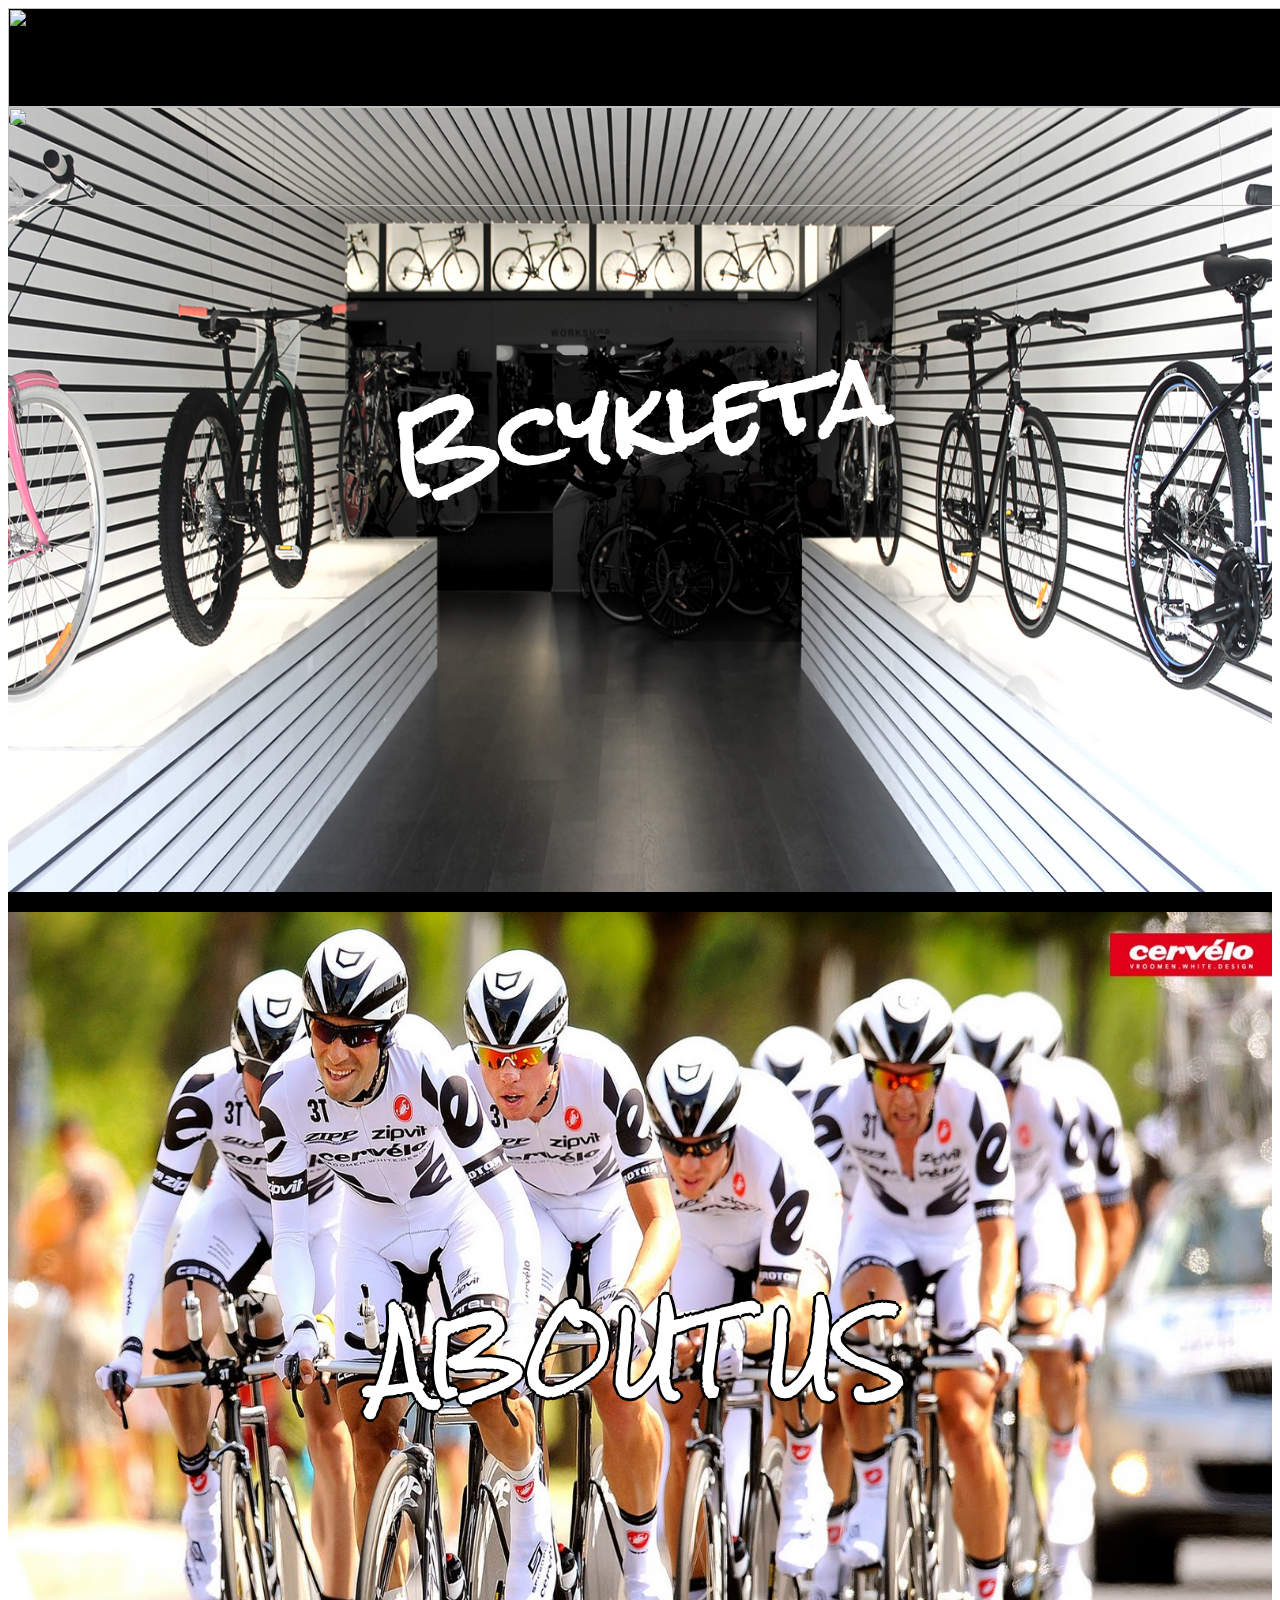
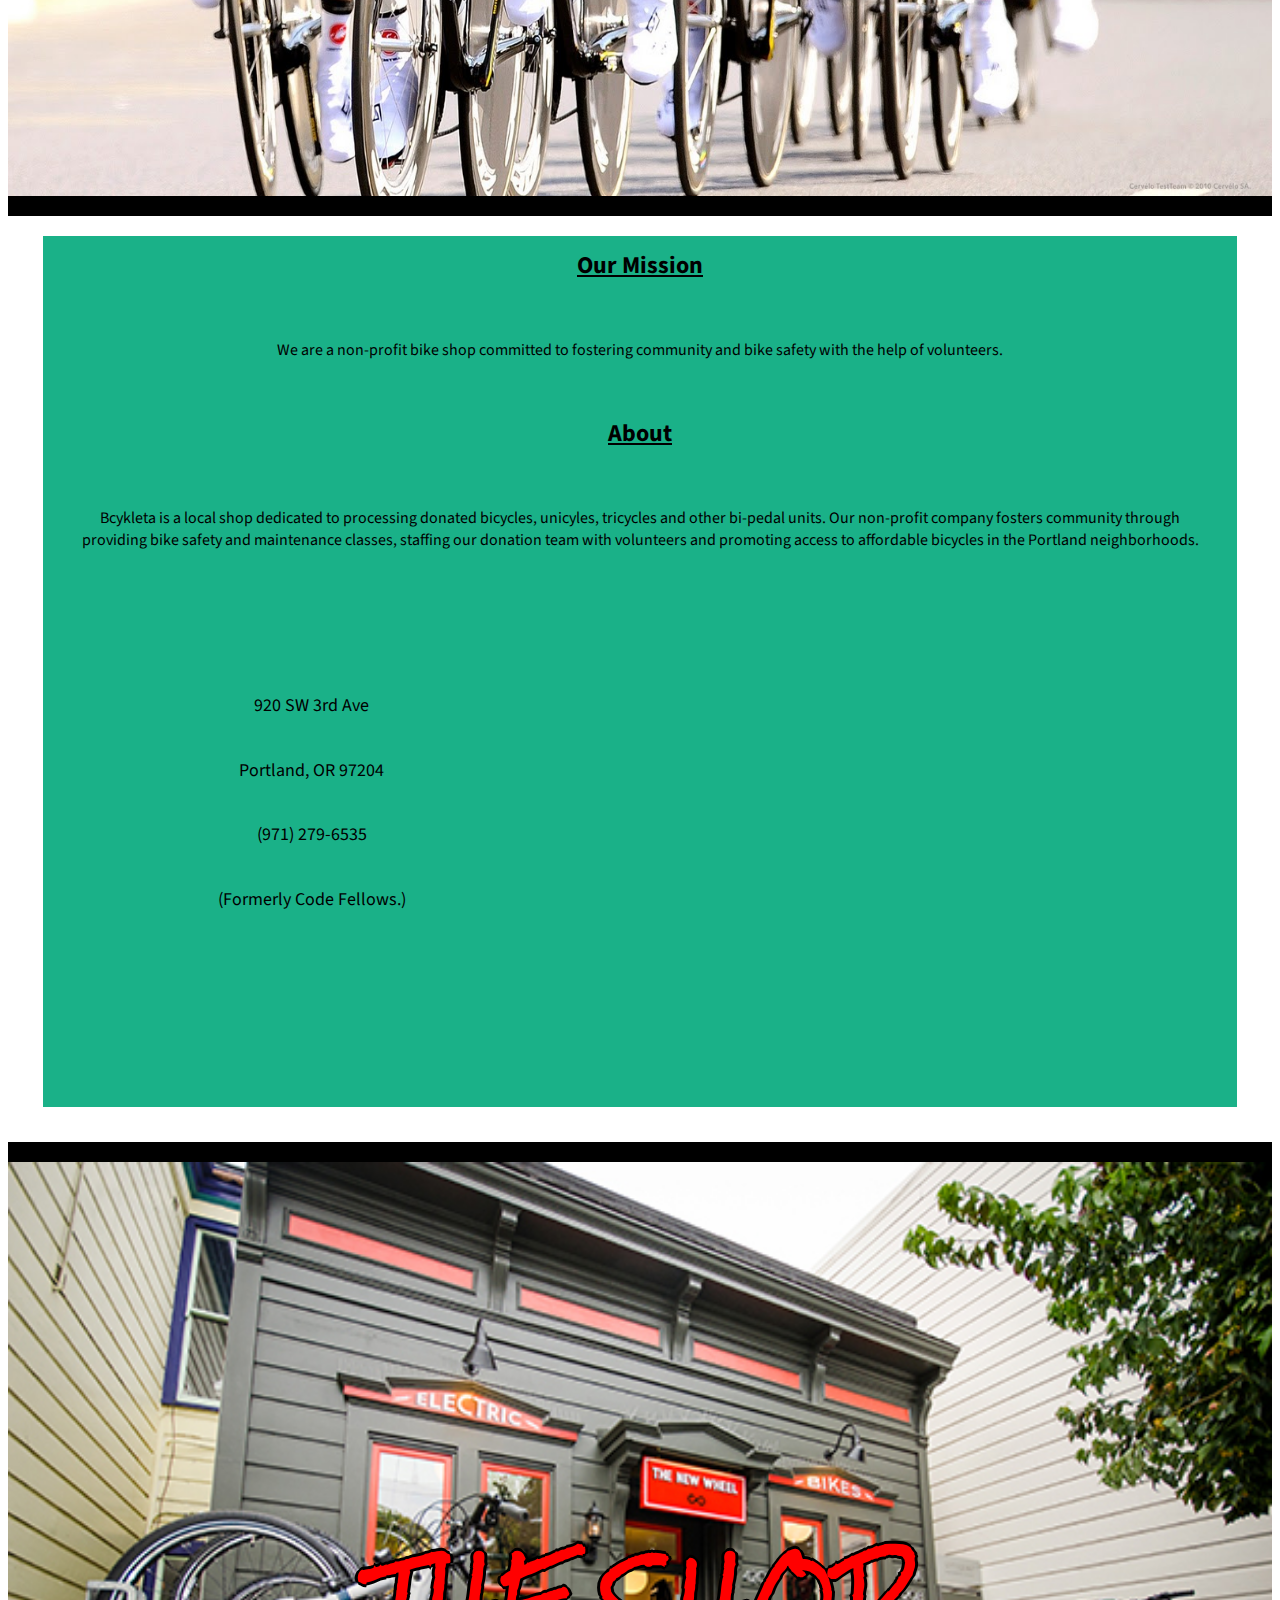
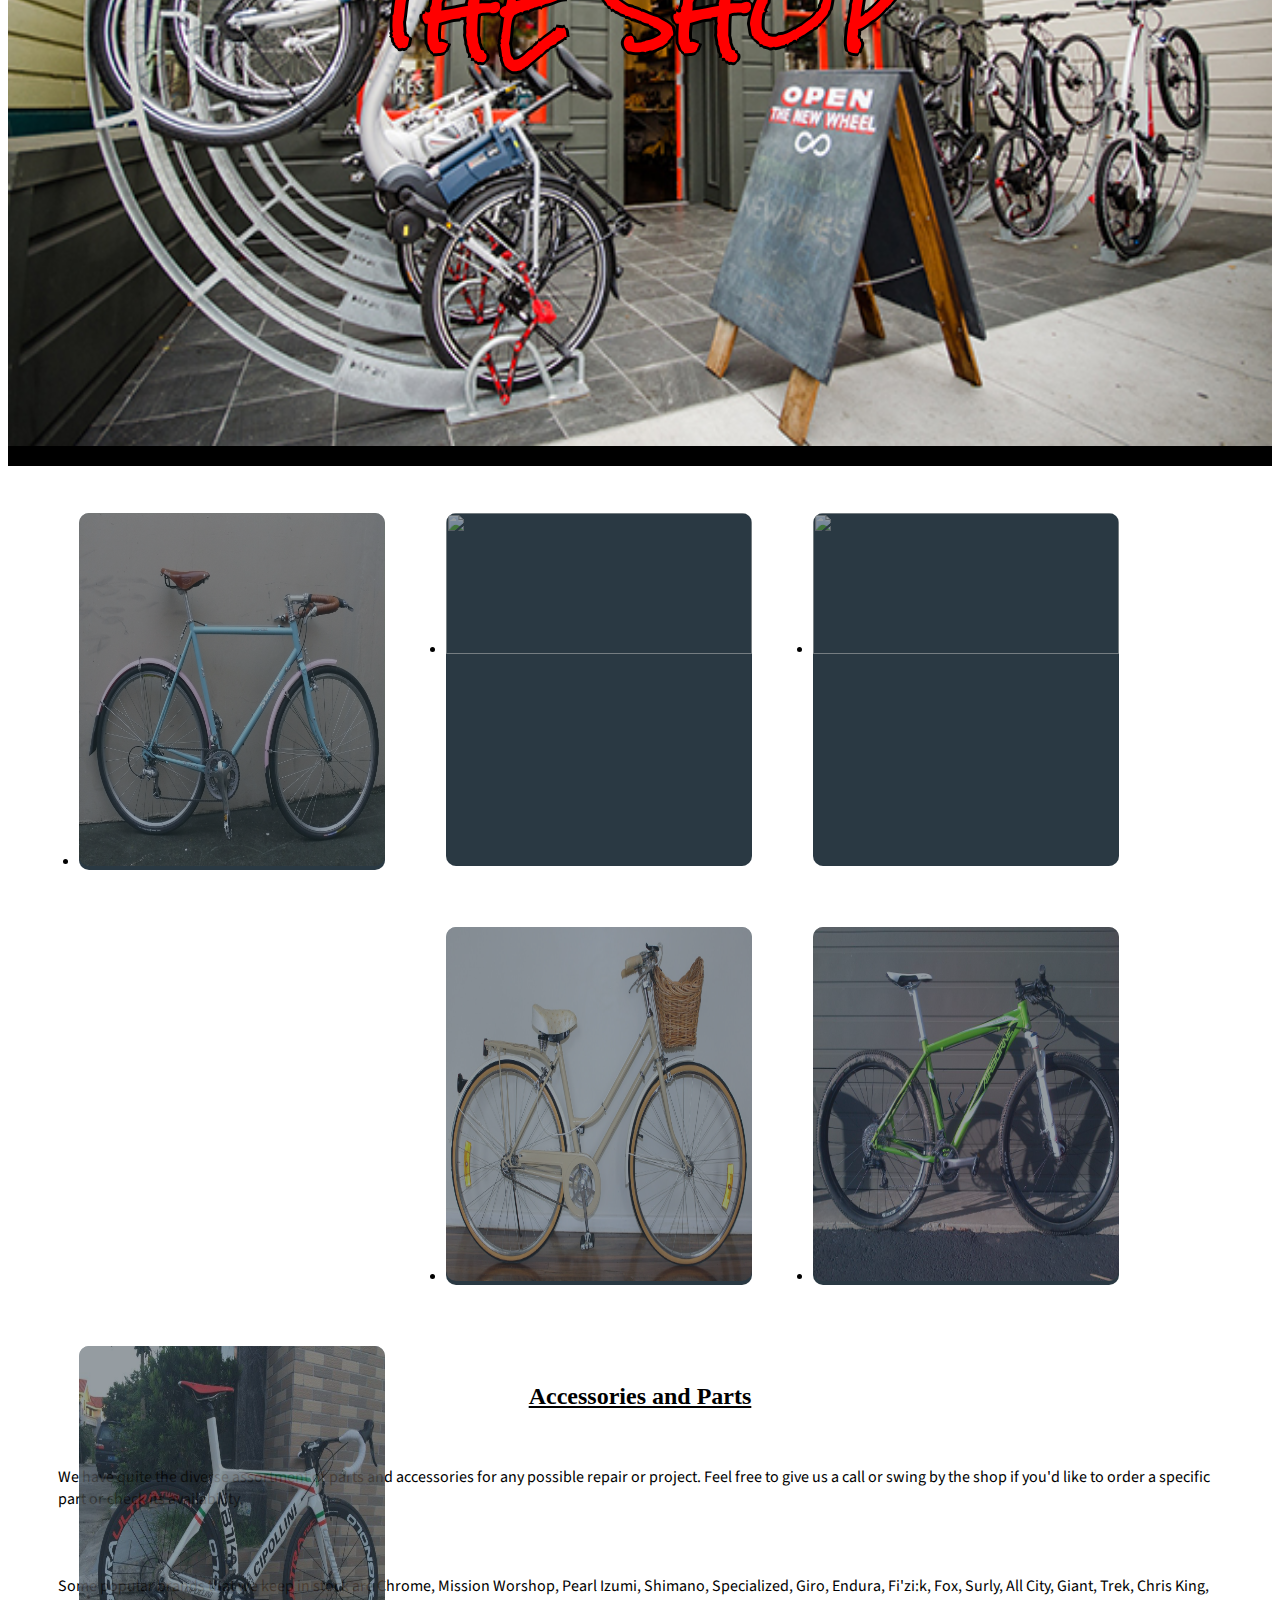
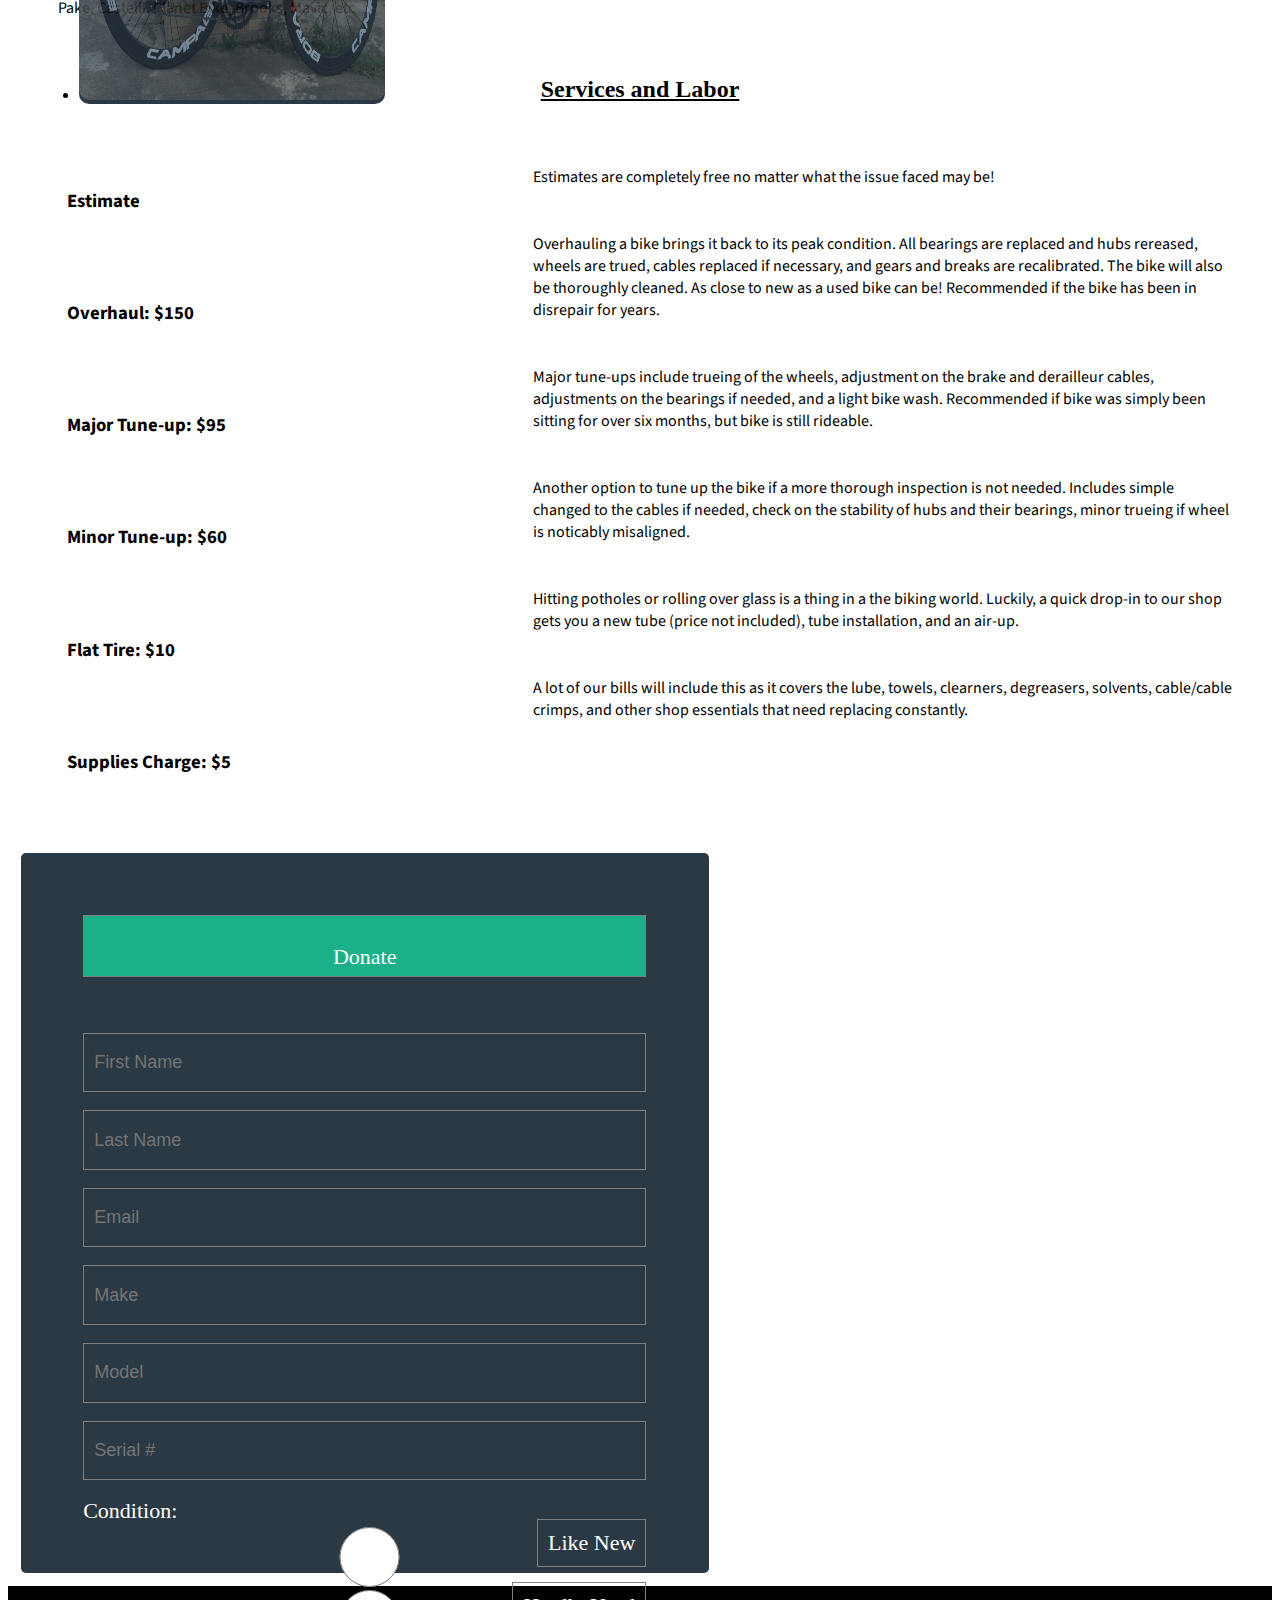
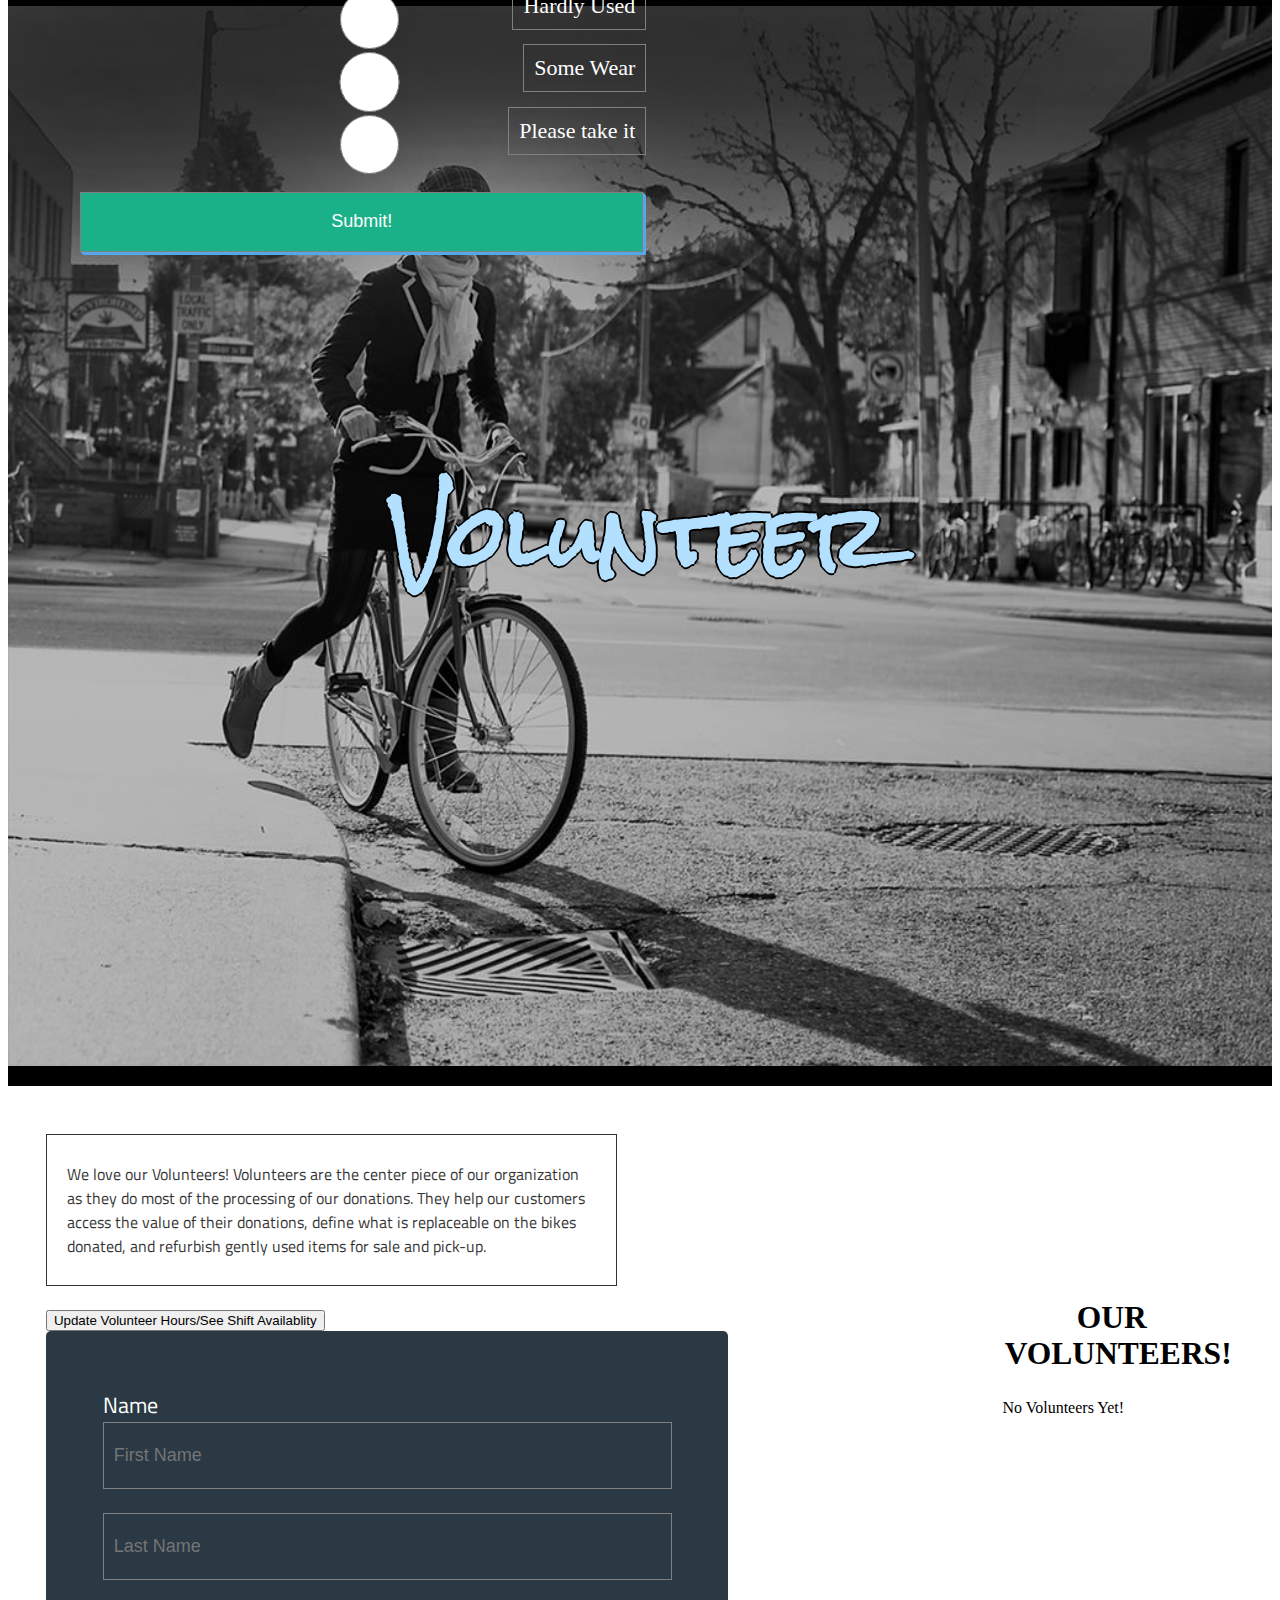
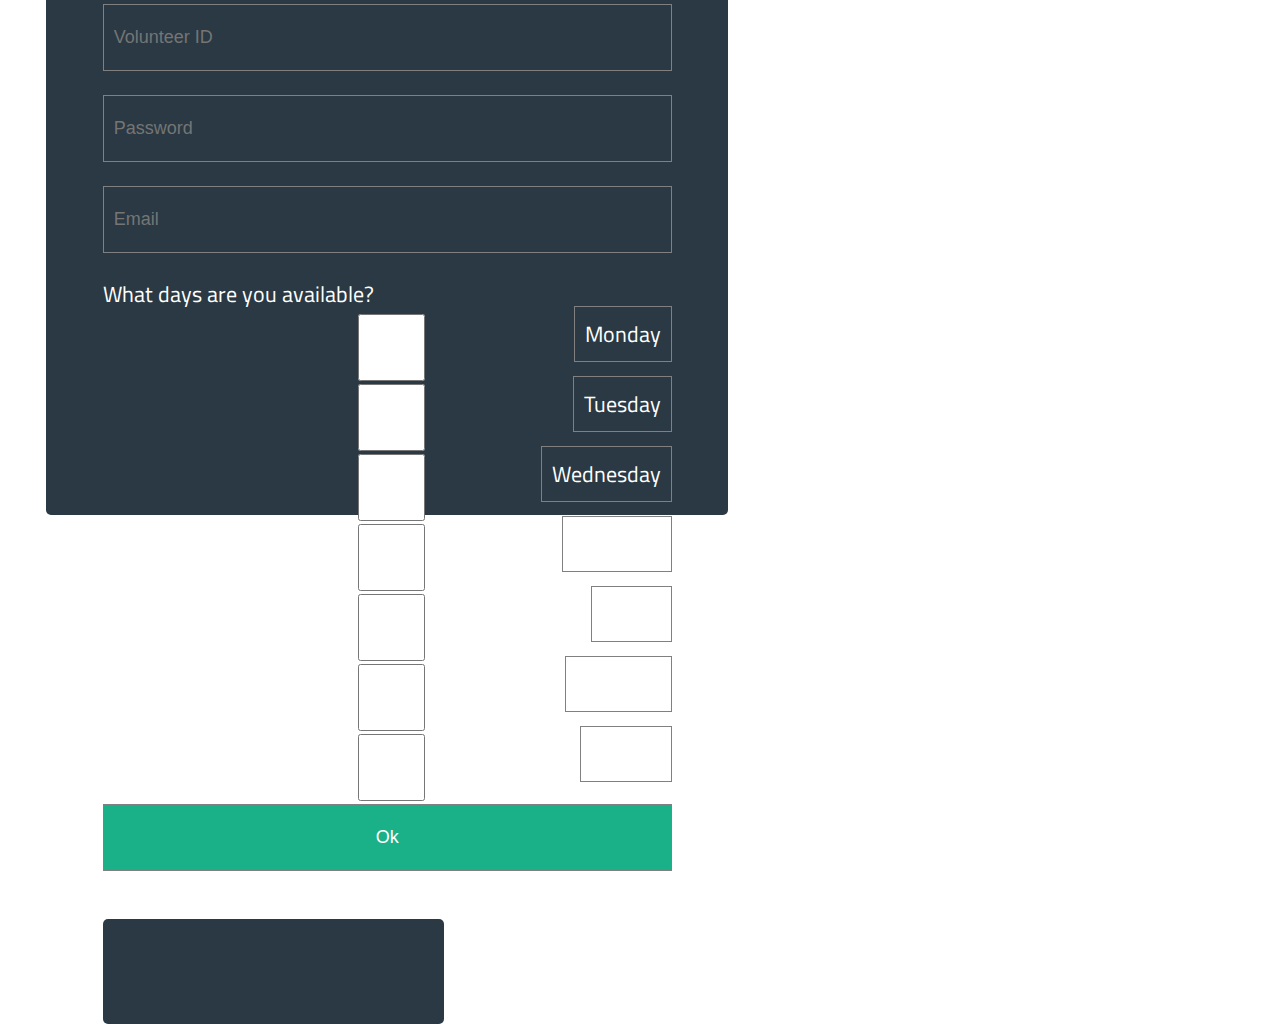
==== commit dd3d7cc7: "Merge pull request #27 from seanloughran/staging-043016-af" ====
--- a/index.html
+++ b/index.html
@@ -183,9 +183,20 @@
       <h1 id="volunteerHeading" class="headings"> Volunteer</h1>
     </section>
 
+  <div>
     <section id="volunteerinfo">
+
+      <br><br>
+
+      <div id="volunp">
+        <p>We love our Volunteers! Volunteers are the center piece of our organization as they do most of the processing of our donations. They help our customers access the value of their donations, define what is replaceable on the bikes donated, and refurbish gently used items for sale and pick-up. </p>
+      </div>
+      <br>
+      <br>
+
+      <button id="updateHoursBtn">Update Volunteer Hours/See Shift Availablity</button>
+
       <div id="updateHoursDiv">
-        <button id="updateHoursBtn">Update Volunteer Hours</button>
         <div id="updateFormDiv" class="form">
           <form id="updateHoursForm">
             <label for="enterID">Please enter your volunteer ID: </label>
@@ -201,10 +212,6 @@
        <div id="chartContainer"></div>
       </div>
 
-      <div id="volunp">
-        <p>We love our Volunteers! Volunteers are the center piece of our organization as they do most of the processing of our donations. They help our customers access the value of their donations, define what is replaceable on the bikes donated, and refurbish gently used items for sale and pick-up. </p>
-      </div>
-
       <div id="volContainer">
         <div id="volFormDiv" class="form">
            <form id="volForm">
@@ -265,49 +272,49 @@
               <div id="shiftAvail" class="hiddenShift">
                 <label for="dayavailability">Please select which shifts you can cover:</label><br>
                 <div id="mondayShiftDiv" class="hiddenShift">
-                  <div class="field-wrap">
+                  <div class="field-wrap whitetext">
                     Morning: <input type="checkbox" name="mMorning" value="morning" class="bikeradio dayCheckbox shiftCheckbox" id="mornMon">
                     Afternoon: <input type="checkbox" name="mAfternoon" value="afternoon" class="bikeradio dayCheckbox shiftCheckbox" id="afterMon">
                     <label for="mMorning mAfternoon" class="condition donationlabel">Monday </label>
                   </div>
                 </div>
                 <div id="tuesdayShiftDiv" class="hiddenShift">
-                  <div class="field-wrap">
+                  <div class="field-wrap whitetext">
                     Morning: <input type="checkbox" name="tuMorning" value="morning" class="bikeradio dayCheckbox shiftCheckbox" id="mornTues">
                     Afternoon: <input type="checkbox" name="tuAfternoon" value="afternoon" class="bikeradio dayCheckbox shiftCheckbox" id="afterTues">
                     <label for="mMorning mAfternoon" class="condition donationlabel">Tuesday </label>
                   </div>
                 </div>
                 <div id="wednesdayShiftDiv" class="hiddenShift">
-                  <div class="field-wrap">
+                  <div class="field-wrap whitetext">
                     Morning: <input type="checkbox" name="wMorning" value="morning" class="bikeradio dayCheckbox shiftCheckbox" id="mornWed">
                     Afternoon: <input type="checkbox" name="wAfternoon" value="afternoon" class="bikeradio dayCheckbox shiftCheckbox" id="afterWed">
                     <label for="wMorning wAfternoon" class="condition donationlabel">Wednesday </label>
                   </div>
                 </div>
                 <div id="thursdayShiftDiv" class="hiddenShift">
-                  <div class="field-wrap">
+                  <div class="field-wrap whitetext">
                     Morning: <input type="checkbox" name="tMorning" value="morning" class="bikeradio dayCheckbox shiftCheckbox" id="mornThur">
                     Afternoon: <input type="checkbox" name="tAfternoon" value="afternoon" class="bikeradio dayCheckbox shiftCheckbox" id="afterThur">
                     <label for="tMorning tAfternoon" class="condition donationlabel">Thursday </label>
                   </div>
                 </div>
                 <div id="fridayShiftDiv" class="hiddenShift">
-                  <div class="field-wrap">
+                  <div class="field-wrap whitetext">
                     Morning: <input type="checkbox" name="fMorning" value="morning" class="bikeradio dayCheckbox shiftCheckbox" id="mornFri">
                     Afternoon: <input type="checkbox" name="fAfternoon" value="afternoon" class="bikeradio dayCheckbox shiftCheckbox" id="afterFri">
                     <label for="fMorning fAfternoon" class="condition donationlabel">Friday </label>
                   </div>
                 </div>
                 <div id="saturdayShiftDiv" class="hiddenShift">
-                  <div class="field-wrap">
+                  <div class="field-wrap whitetext">
                     Morning: <input type="checkbox" name="saMorning" value="morning" class="bikeradio dayCheckbox shiftCheckbox" id="mornSat">
                     Afternoon: <input type="checkbox" name="saAfternoon" value="afternoon" class="bikeradio dayCheckbox shiftCheckbox" id="afterSat">
                     <label for="mMorning mAfternoon" class="condition donationlabel">Saturday </label>
                   </div>
                 </div>
                 <div id="sundayShiftDiv" class="hiddenShift">
-                  <div class="field-wrap">
+                  <div class="field-wrap whitetext">
                     Morning: <input type="checkbox" name="sMorning" value="morning" class="bikeradio dayCheckbox shiftCheckbox" id="mornSun">
                     Afternoon: <input type="checkbox" name="sAfternoon" value="afternoon" class="bikeradio dayCheckbox shiftCheckbox" id="afterSun">
                     <label for="mMorning mAfternoon" class="condition donationlabel">Sunday </label>
@@ -328,13 +335,15 @@
         <p>Remember, your volunteer ID is: <span id="acknowledgeID"><span></p>
       </div>
 
-      <div id="volunteerListing">
-        <h3 id="volunteerListHeading">OUR VOLUNTEERS!</h3>
-        <div>
-        </div>
-      </div>
-
-    </section>
+    </section>
+
+    <div id="volunteerListing">
+      <h3 id="volunteerListHeading">OUR VOLUNTEERS!</h3>
+      <div id="volunteerListDiv">
+      </div>
+    </div>
+
+  </div>
 
     <script>
     function initMap() {
--- a/css/main.css
+++ b/css/main.css
@@ -1,6 +1,9 @@
 /** {
   border: 1px solid black;
 }*/
+p {
+  padding: 2%;
+}
 #homesection {
   background-image: url("../img/bikelobby.jpg");
   height: 100%;
--- a/css/bikestore.css
+++ b/css/bikestore.css
@@ -52,7 +52,7 @@
         transform: scale(1.3);
 }
 .costs {
-  padding: 2.25vh;
+  padding: 3.75vh;
 }
 .showbike {
   position: relative;
@@ -174,16 +174,10 @@
   overflow: auto;
 }
 #laborDescription {
-  width: 50%;
-  height: 75vh;
-  float: right;
-  overflow: auto;
+  width: 60%;
 }
 #laborCosts {
-  width: 50%;
-  height: 75vh;
-  float: left;
-  overflow: auto;
+  width: 30%;
 }
 #clickedBike {
   position: fixed;
@@ -236,6 +230,7 @@
 #accessoriesandparts {
   padding-left: 2%;
   padding-right: 2%;
+  font-family: 'Source Sans Pro', sans-serif;
 }
 
 #servicesandlabor {
@@ -243,4 +238,14 @@
   padding-left: 2%;
   padding-right: 2%;
   padding-bottom: 2%;
-}
+  display: flex;
+  flex-direction: row;
+  justify-content: space-between;
+  font-family: 'Source Sans Pro', sans-serif;
+}
+#messageDiv {
+  font-family: 'Source Sans Pro', sans-serif;
+  width: 30%;
+  text-align: center;
+  margin: 25vh;
+}
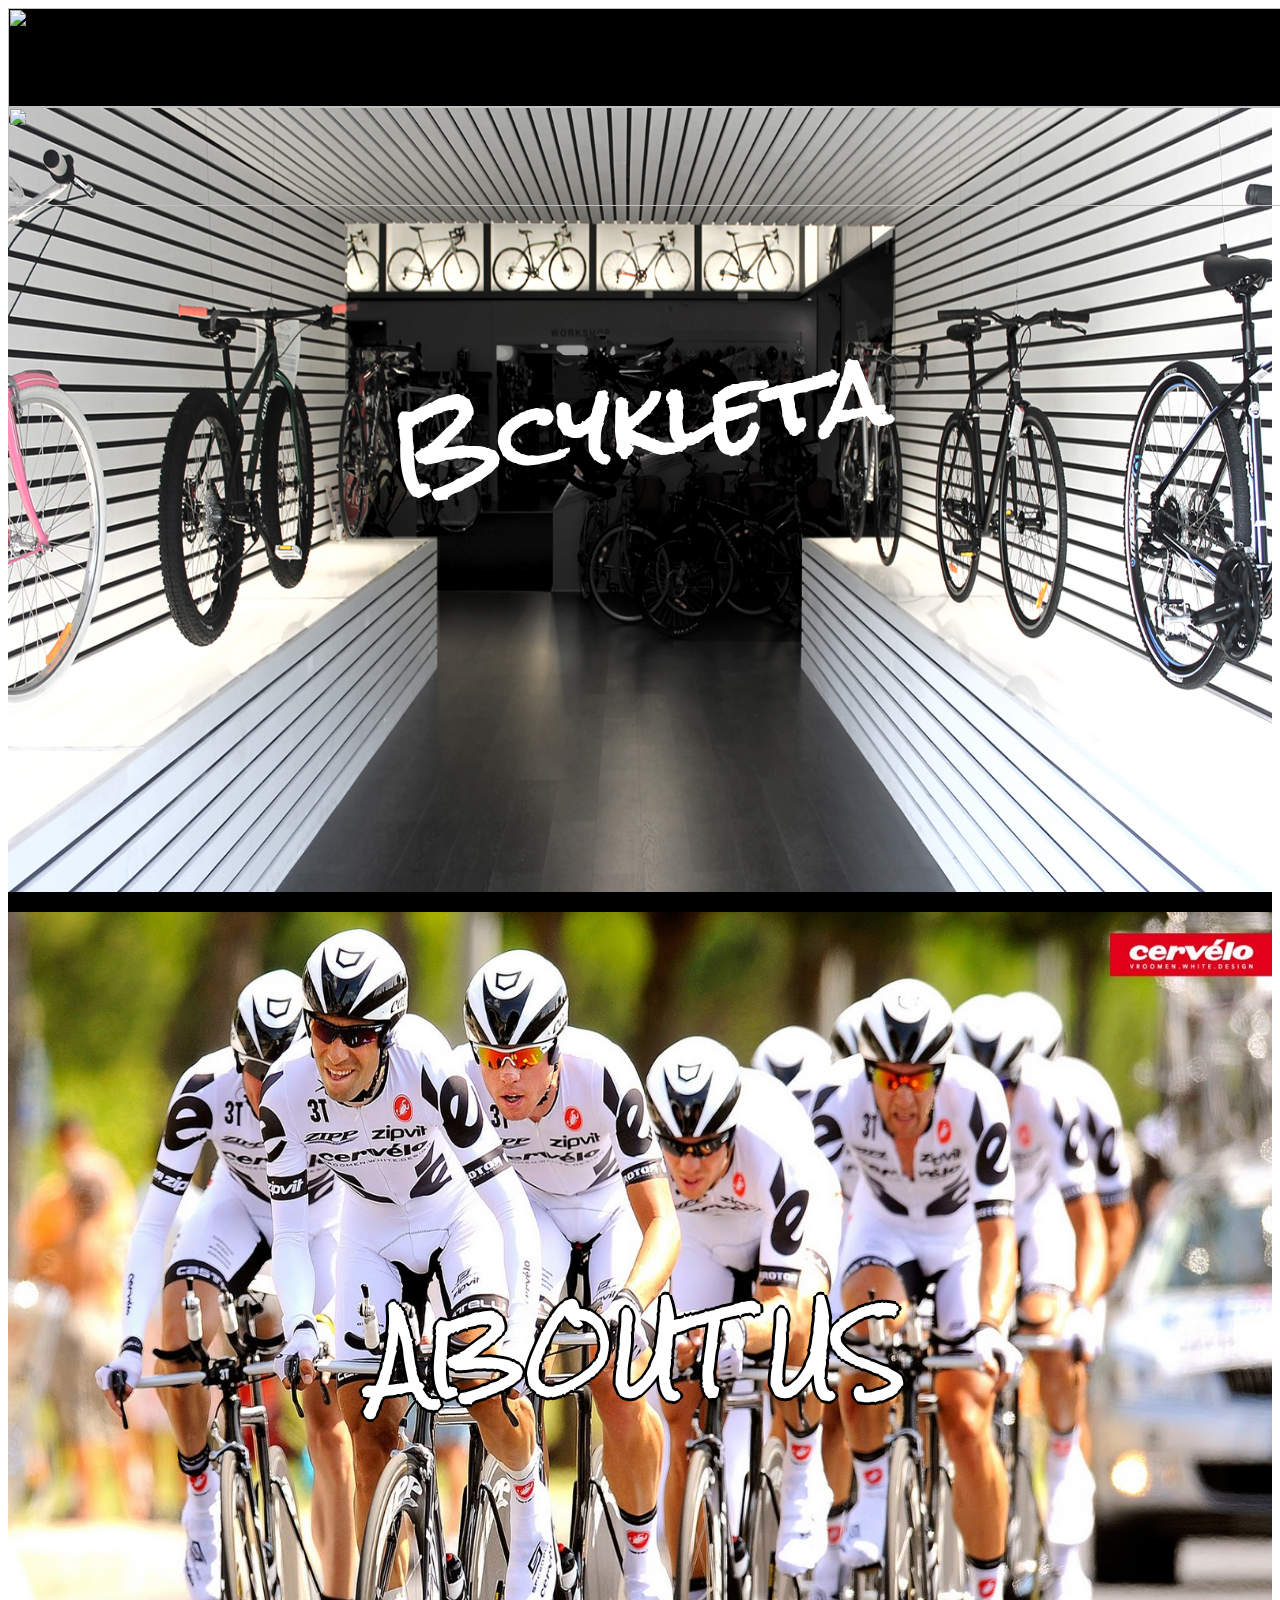
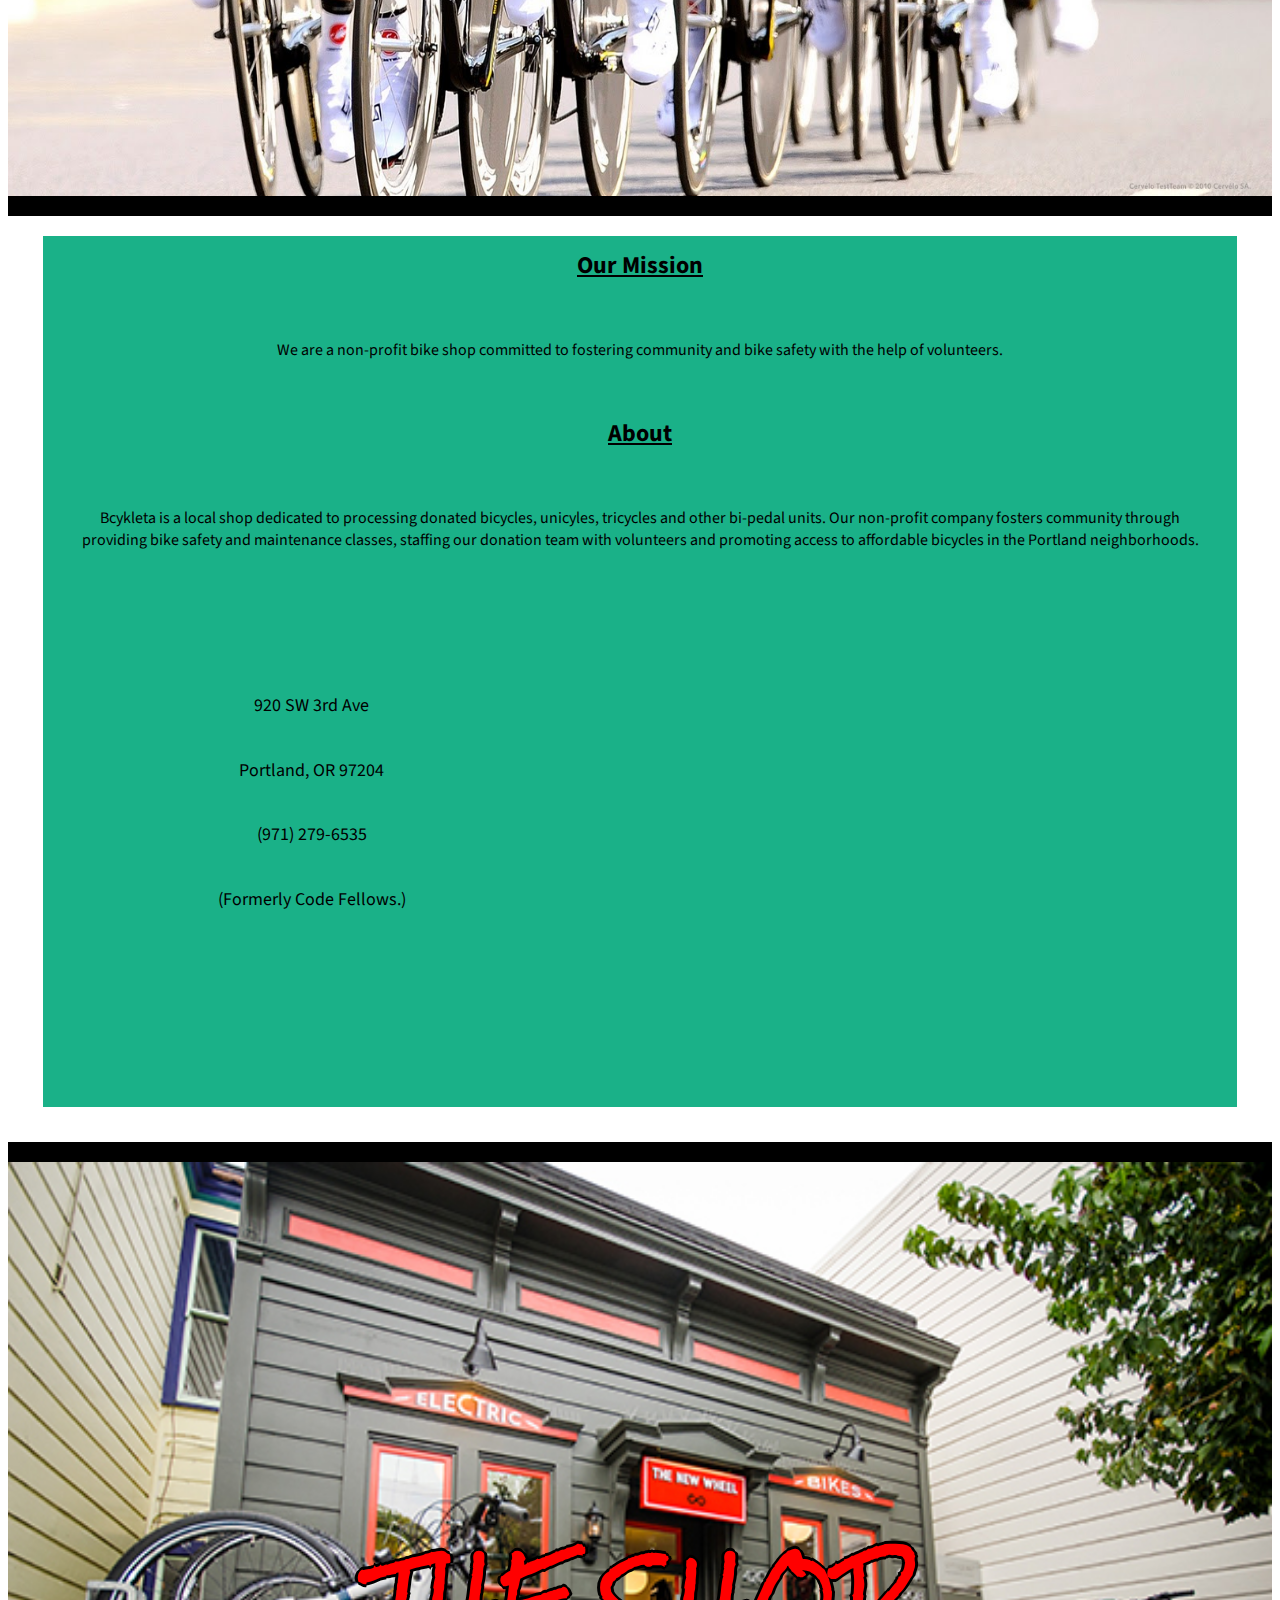
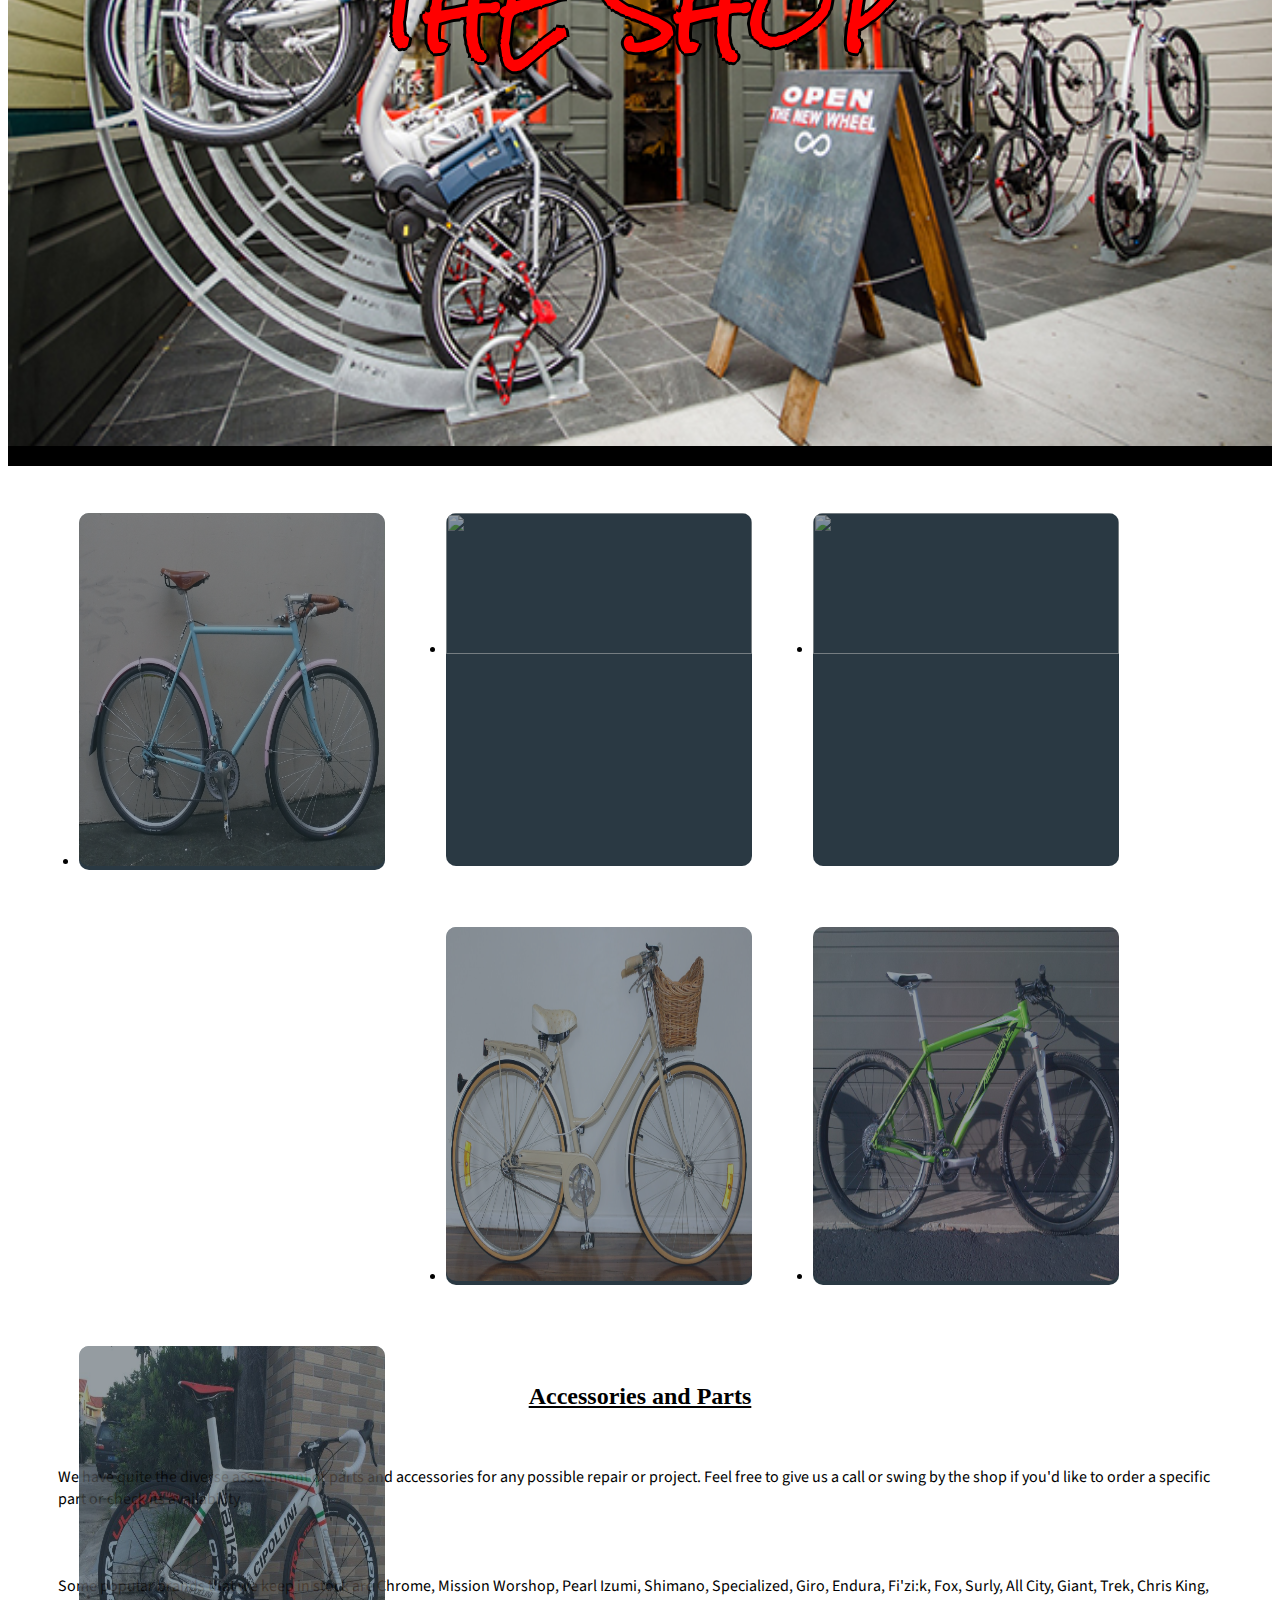
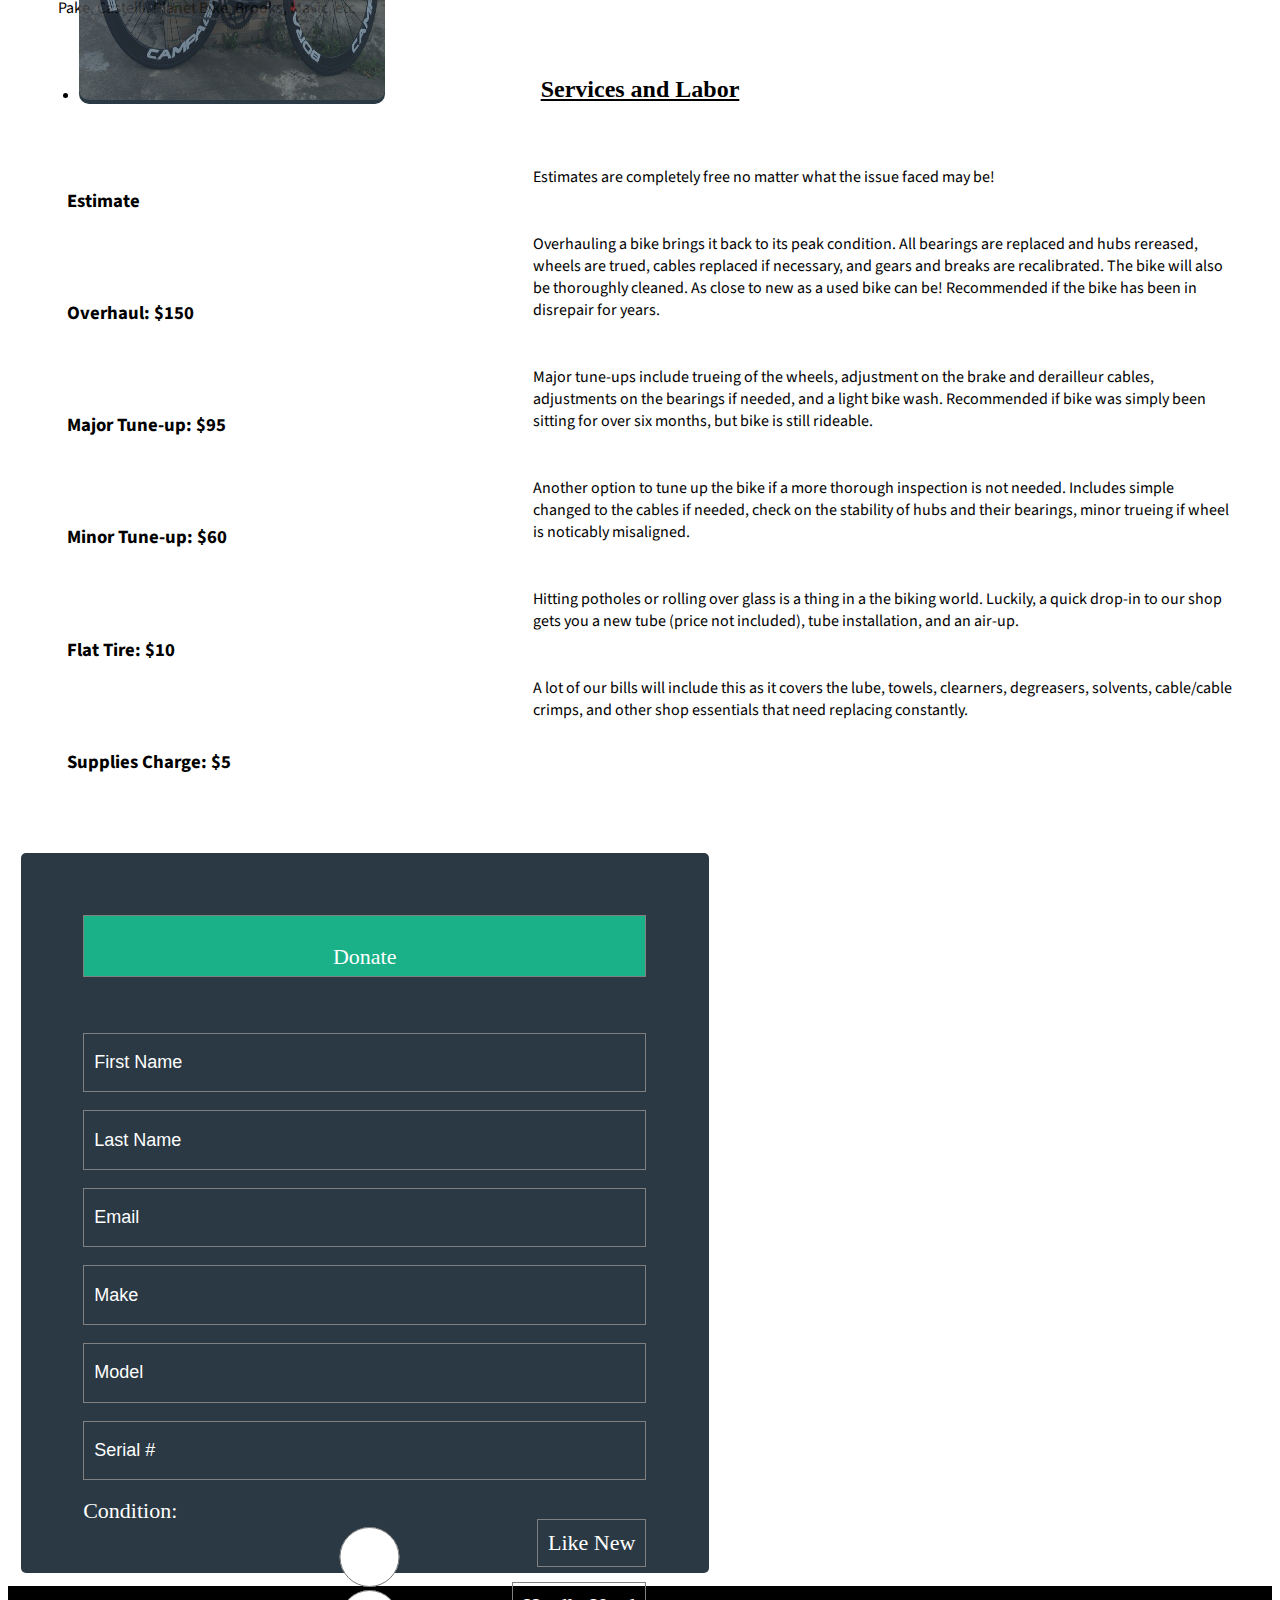
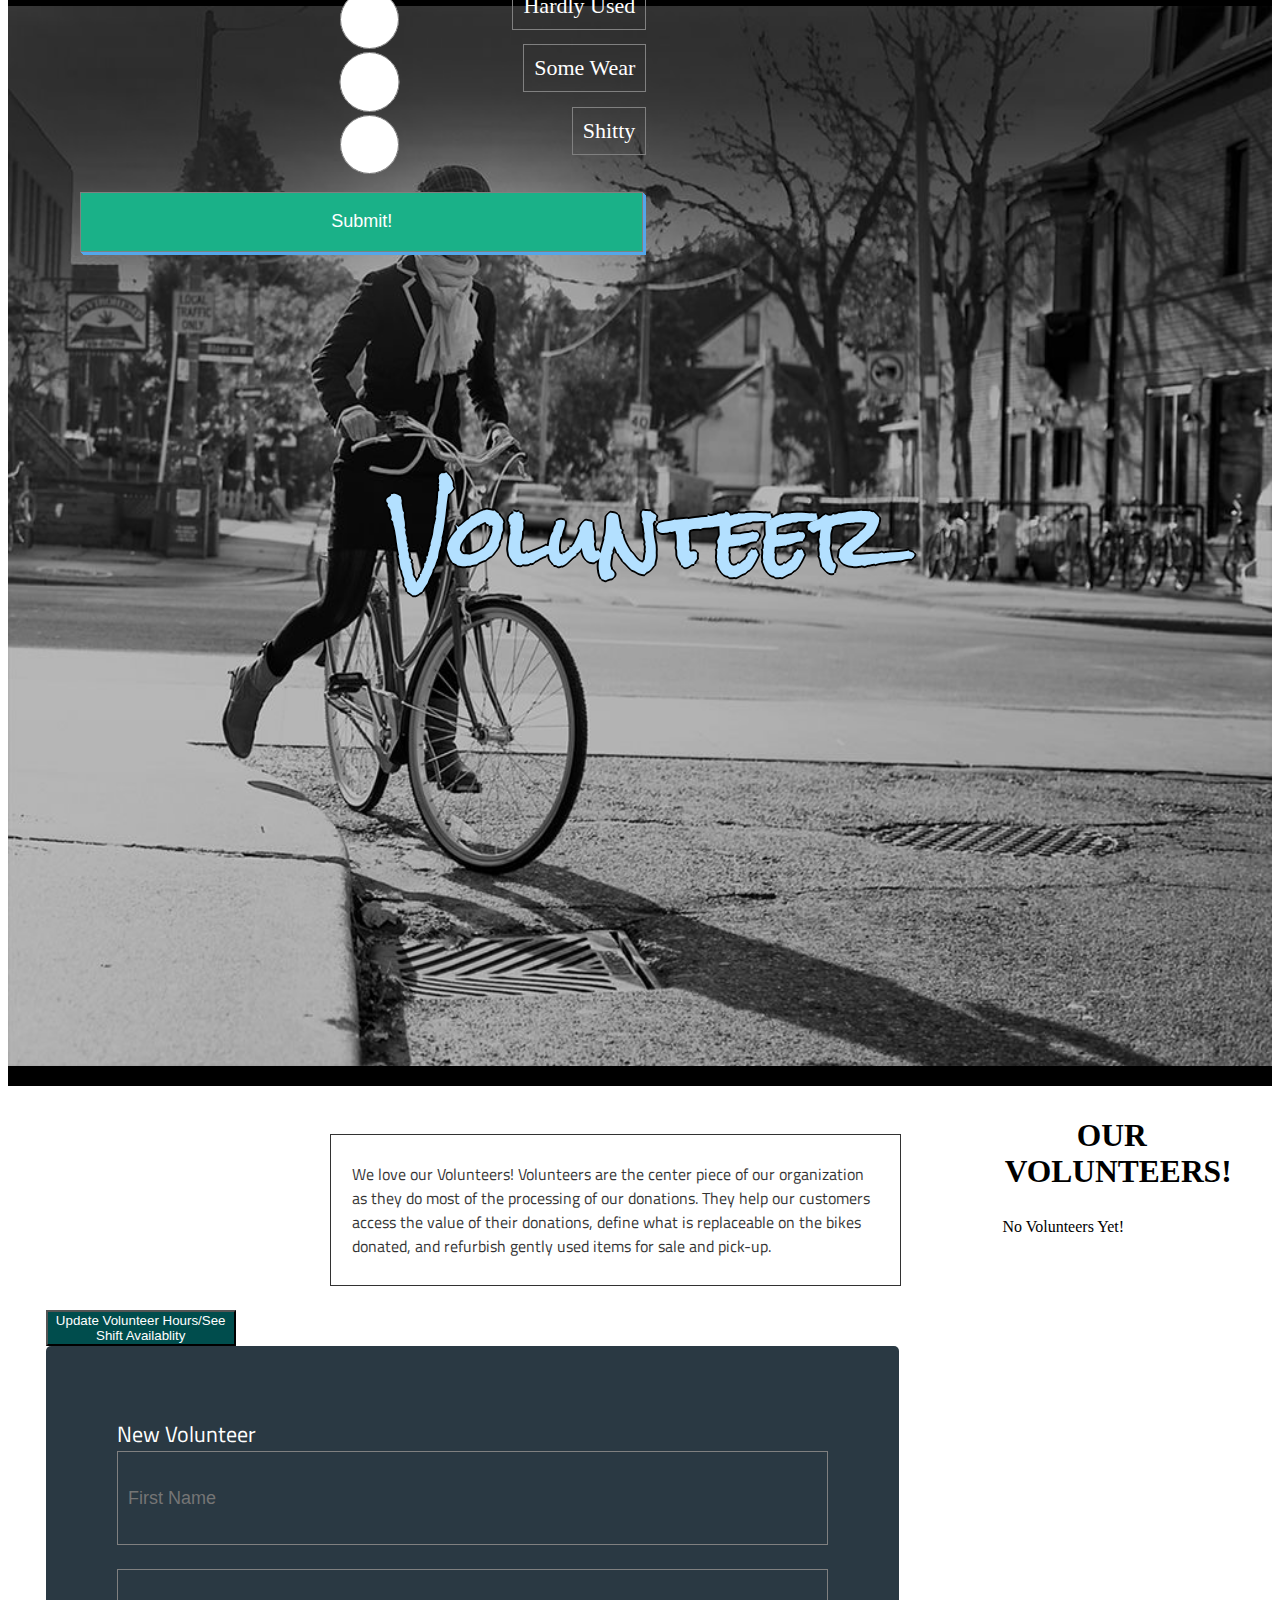
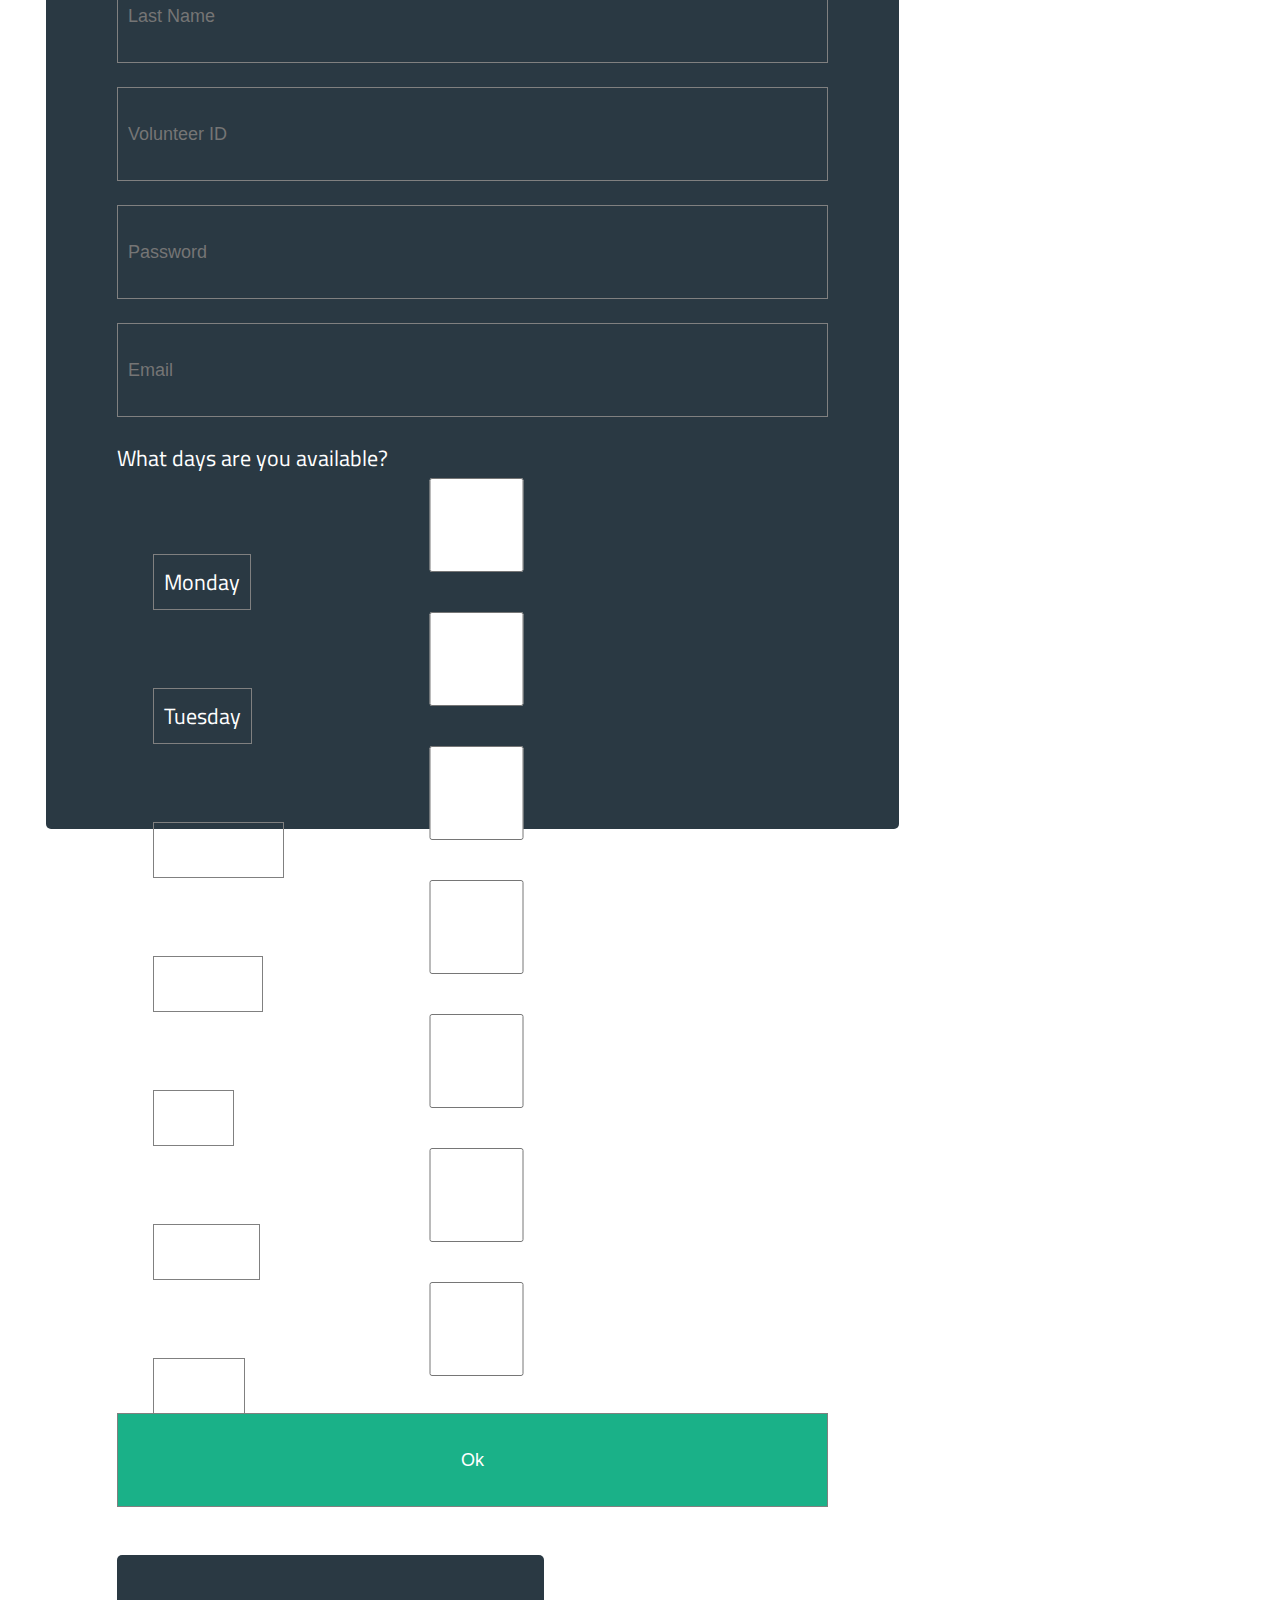
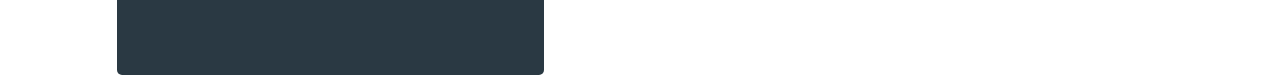
==== commit 0e61132e: "form styling to day labels" ====
--- a/index.html
+++ b/index.html
@@ -124,58 +124,59 @@
       </div>
     </div>
 
-  <div id="donationContainer">
-    <div id="donationformDiv" class="form">
-      <form>
-        <div id="formTitleDiv">
-          <label for="form"><span class="req" id="formTitle">Donate</span></label>
-        </div>
-        <div class="field-wrap">
-          <label for="firstname"><span class="req"></span></label>
-          <input type="text" name="firstname" required autocomplete="off" placeholder="First Name"><br>
-        </div>
-        <div class="field-wrap">
-          <label for="lastname"><span class="req"></span></label>          <input type="text" name="lastname" required autocomplete="off" placeholder="Last Name" /><br>
-        </div>
-        <div class="field-wrap">
-          <label for="email"><span class="req"></span></label>
-          <input type="text" name="email" required autocomplete="off" placeholder="Email"><br>
-        </div>
-        <div class="field-wrap">
-          <label for="make"><span class="req"></span></label>
-          <input type="text" name="make" required autocomplete="off" placeholder="Make"><br>
-        </div>
-        <div class="field-wrap">
-          <label for="model"><span class="req"></span></label>
-          <input type="text" name="model" required autocomplete="off" placeholder="Model"><br>
-        </div>
-        <div class="field-wrap">
-          <label for="serial"><span class="req"></span></label>
-          <input type="text" name="serial" required autocomplete="off" placeholder="Serial #"><br>
-        </div>
-          <label for="condition">Condition: </label>
-        <div class="field-wrap">
-          <input type="radio" name="condition" value="likenew" class="bikeradio">
-          <label for="likenew" class="condition donationlabel">Like New </label>
-        </div>
-        <div class="field-wrap">
-          <input type="radio" name="condition" value="hardlyused"
-          class="bikeradio">
-          <label for="hardlyused" class="condition donationlabel">Hardly Used </label>
-        </div>
-        <div class="field-wrap">
-          <input type="radio" name="condition" value="somewear" class="bikeradio">
-          <label for="somewear" class="condition donationlabel">Some Wear </label>
-        </div>
-        <div class="field-wrap">
-          <input type="radio" name="condition" value="shitty" class="bikeradio">
-          <label for="shit" class="condition donationlabel">Please take it </label><br>
-        </div>
-        <input type="button" value="Submit!" id="donatebutton" onclick="newBike(this.form)"><br>
-      </form>
+
+    <div id="donationContainer">
+      <div id="donationformDiv" class="form">
+        <form>
+          <div id="formTitleDiv">
+            <label for="form"><span class="req" id="formTitle">Donate</span></label>
+          </div>
+          <div class="field-wrap">
+            <label for="firstname"><span class="req"></span></label>
+            <input type="text" name="firstname" required autocomplete="off" value="First Name"><br>
+          </div>
+          <div class="field-wrap">
+            <label for="lastname"><span class="req"></span></label>          <input type="text" name="lastname" required autocomplete="off" value="Last Name" /><br>
+          </div>
+          <div class="field-wrap">
+            <label for="email"><span class="req"></span></label>
+            <input type="text" name="email" required autocomplete="off" value="Email"><br>
+          </div>
+          <div class="field-wrap">
+            <label for="make"><span class="req"></span></label>
+            <input type="text" name="make" required autocomplete="off" value="Make"><br>
+          </div>
+          <div class="field-wrap">
+            <label for="model"><span class="req"></span></label>
+            <input type="text" name="model" required autocomplete="off" value="Model"><br>
+          </div>
+          <div class="field-wrap">
+            <label for="serial"><span class="req"></span></label>
+            <input type="text" name="serial" required autocomplete="off" value="Serial #"><br>
+          </div>
+            <label for="condition">Condition: </label>
+          <div class="field-wrap">
+            <input type="radio" name="condition" value="likenew" class="bikeradio">
+            <label for="likenew" class="condition donationlabel">Like New </label>
+          </div>
+          <div class="field-wrap">
+            <input type="radio" name="condition" value="hardlyused"
+            class="bikeradio">
+            <label for="hardlyused" class="condition donationlabel">Hardly Used </label>
+          </div>
+          <div class="field-wrap">
+            <input type="radio" name="condition" value="somewear" class="bikeradio">
+            <label for="somewear" class="condition donationlabel">Some Wear </label>
+          </div>
+          <div class="field-wrap">
+            <input type="radio" name="condition" value="shitty" class="bikeradio">
+            <label for="shit" class="condition donationlabel">Shitty </label><br>
+          </div>
+            <input type="button" value="Submit!" id="donatebutton" onclick="newBike(this.form)"><br>
+        </form>
+      </div>
+      <div id="donationtableDiv"></div>
     </div>
-    <div id="donationtableDiv"></div>
-  </div>
   <!--Ends store section-->
 
   <!--Starts volunteer section-->
@@ -215,7 +216,7 @@
       <div id="volContainer">
         <div id="volFormDiv" class="form">
            <form id="volForm">
-             <label for="volname">Name</label><br>
+             <label for="volname">New Volunteer</label><br>
              <div class="field-wrap">
                <label for="volfirst"><span class="req"></span></label>
                <input type="text" name="volfirstName" required autocomplete="off" placeholder="First Name"><br>
@@ -239,31 +240,31 @@
              <label for="volavailable">What days are you available?</label>
              <div class="field-wrap">
                <input type="checkbox" name="day1" value="monday" class="bikeradio dayCheckbox" id="checkMon">
-               <label for="day1" class="condition donationlabel">Monday </label>
+               <label for="day1" class="condition donationlabel daylabel">Monday </label>
              </div>
              <div class="field-wrap">
                <input type="checkbox" name="day2" value="tuesday" class="bikeradio dayCheckbox" id="checkTues">
-               <label for="day2" class="condition donationlabel">Tuesday </label>
+               <label for="day2" class="condition donationlabel daylabel">Tuesday </label>
              </div>
              <div class="field-wrap">
                <input type="checkbox" name="day3" value="wednesday" class="bikeradio dayCheckbox" id="checkWed">
-               <label for="day3" class="condition donationlabel">Wednesday </label>
+               <label for="day3" class="condition donationlabel daylabel">Wednesday </label>
              </div>
              <div class="field-wrap">
                <input type="checkbox" name="day4" value="thursday" class="bikeradio dayCheckbox" id="checkThur">
-               <label for="day4" class="condition donationlabel">Thursday </label>
+               <label for="day4" class="condition donationlabel daylabel">Thursday </label>
              </div>
              <div class="field-wrap">
                <input type="checkbox" name="day5" value="friday" class="bikeradio dayCheckbox" id="checkFri">
-               <label for="day5" class="condition donationlabel">Friday </label>
+               <label for="day5" class="condition donationlabel daylabel">Friday </label>
              </div>
              <div class="field-wrap">
                <input type="checkbox" name="day6" value="saturday" class="bikeradio dayCheckbox" id="checkSat">
-               <label for="day6" class="condition donationlabel">Saturday </label>
+               <label for="day6" class="condition donationlabel daylabel">Saturday </label>
              </div>
              <div class="field-wrap">
                <input type="checkbox" name="day7" value="sunday" class="bikeradio dayCheckbox" id="checkSun">
-               <label for="day7" class="condition donationlabel">Sunday </label>
+               <label for="day7" class="condition donationlabel daylabel">Sunday </label>
              </div>
              <input type="button" id="showShiftsButton" value="Ok">
              <br><br>
--- a/css/volunteer.css
+++ b/css/volunteer.css
@@ -12,6 +12,12 @@
 
 #chartContainer {
   height: 400px;
+}
+
+#updateHoursBtn {
+  background-color: #004d4d;
+  color: white;
+  width: 20%;
 }
 
 #volunteerintro {
@@ -40,7 +46,8 @@
   font-family: 'Titillium Web', sans-serif;
   padding-left: 3%;
   padding-bottom: 2%;
-  display: inline-block
+  display: inline-block;
+  vertical-align: top;
 }
 
 #volunp{
@@ -49,6 +56,7 @@
   width: 58%;
   margin: 0 auto;
   margin-top: 0;
+  margin-left: 30%;
   border: 1px solid black;
   display: inline-block;
   padding-left: 1%;
@@ -62,12 +70,14 @@
 #showShiftsButton {
   background: #1ab188;
 }
+
 #volContainer {
   display: flex;
   flex-direction: row;
   justify-content: space-between;
-  width: 120%;
+  width: 150%;
 }
+
 #volFormDiv {
   flex: 1;
   width: 45%;
@@ -109,10 +119,16 @@
 
 #volunteerListing {
   display: inline-block;
-  height: 80vh;
   width: 18%;
   /*overflow: scroll;*/
   margin-top: 2%;
+  vertical-align: top;
+}
+
+.daylabel {
+  position: relative;
+  left: 5%;
+  top: -10px;
 }
 
 .volListDiv {
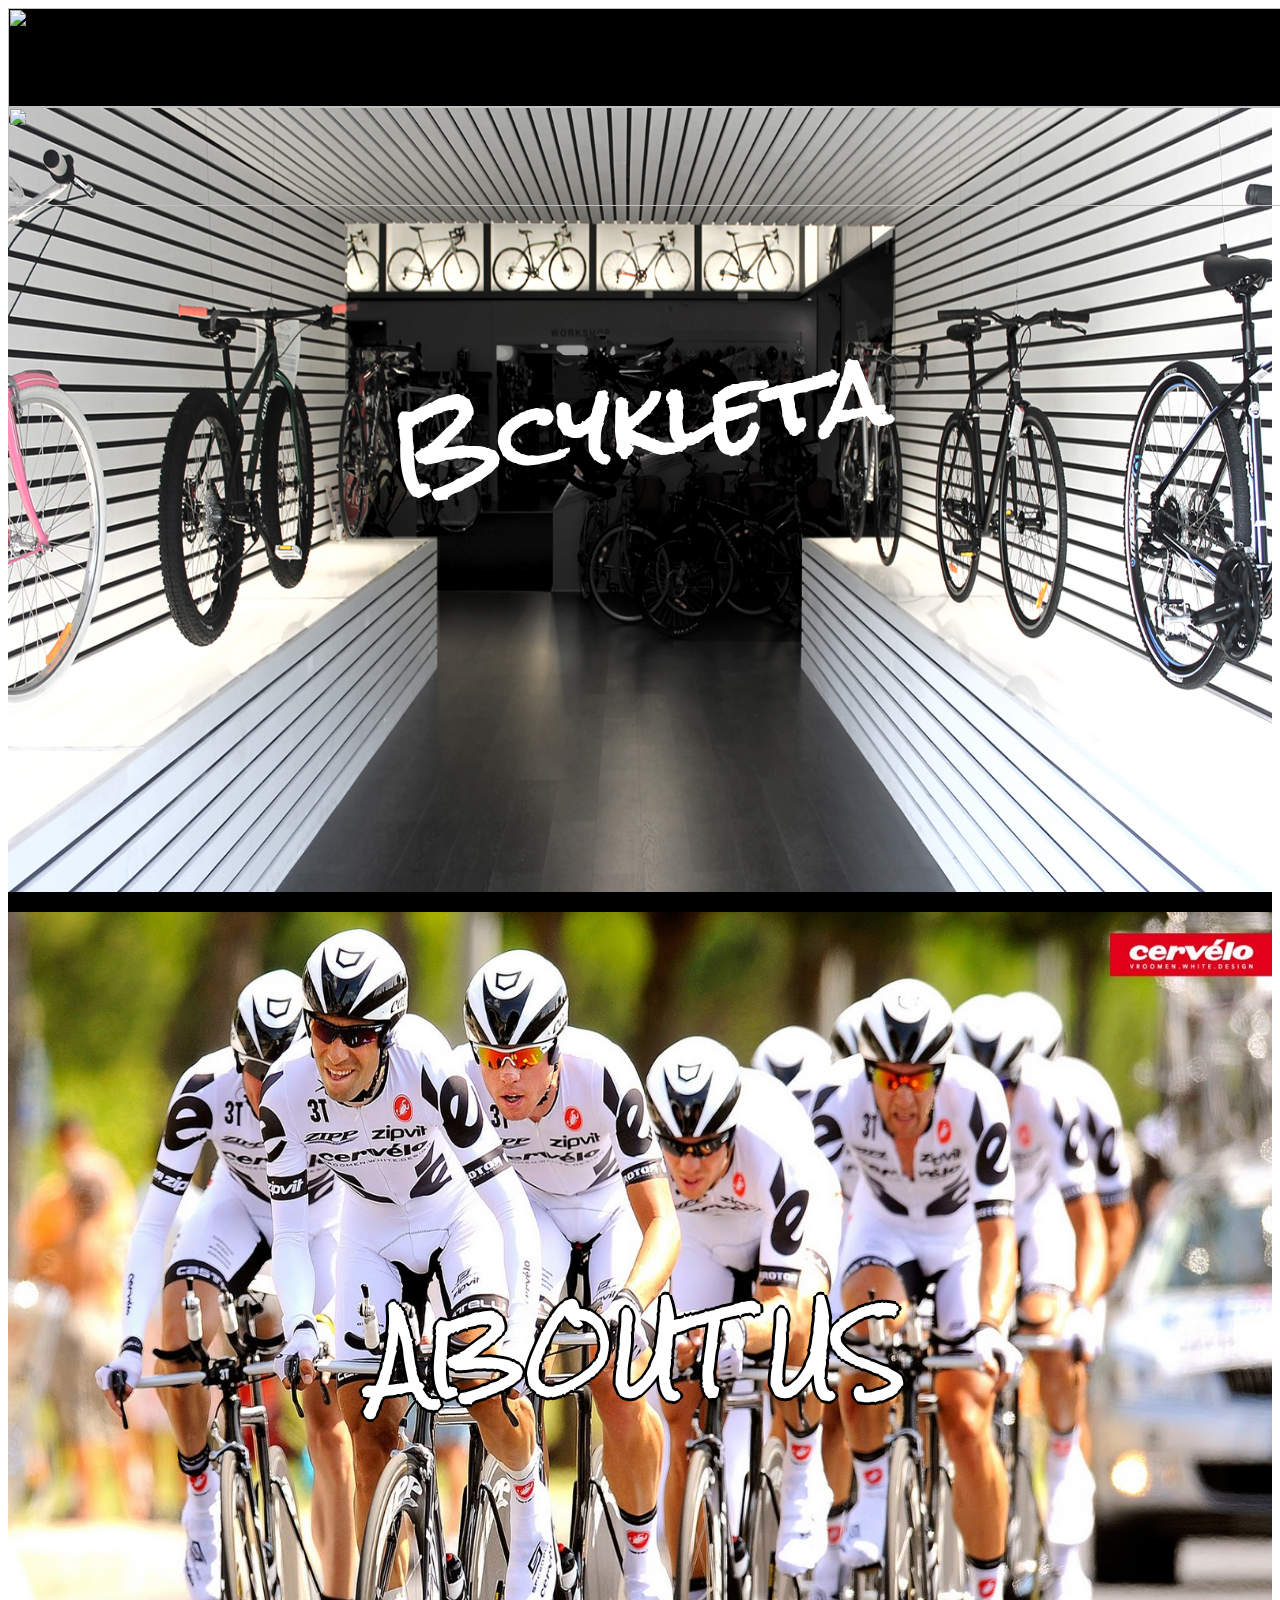
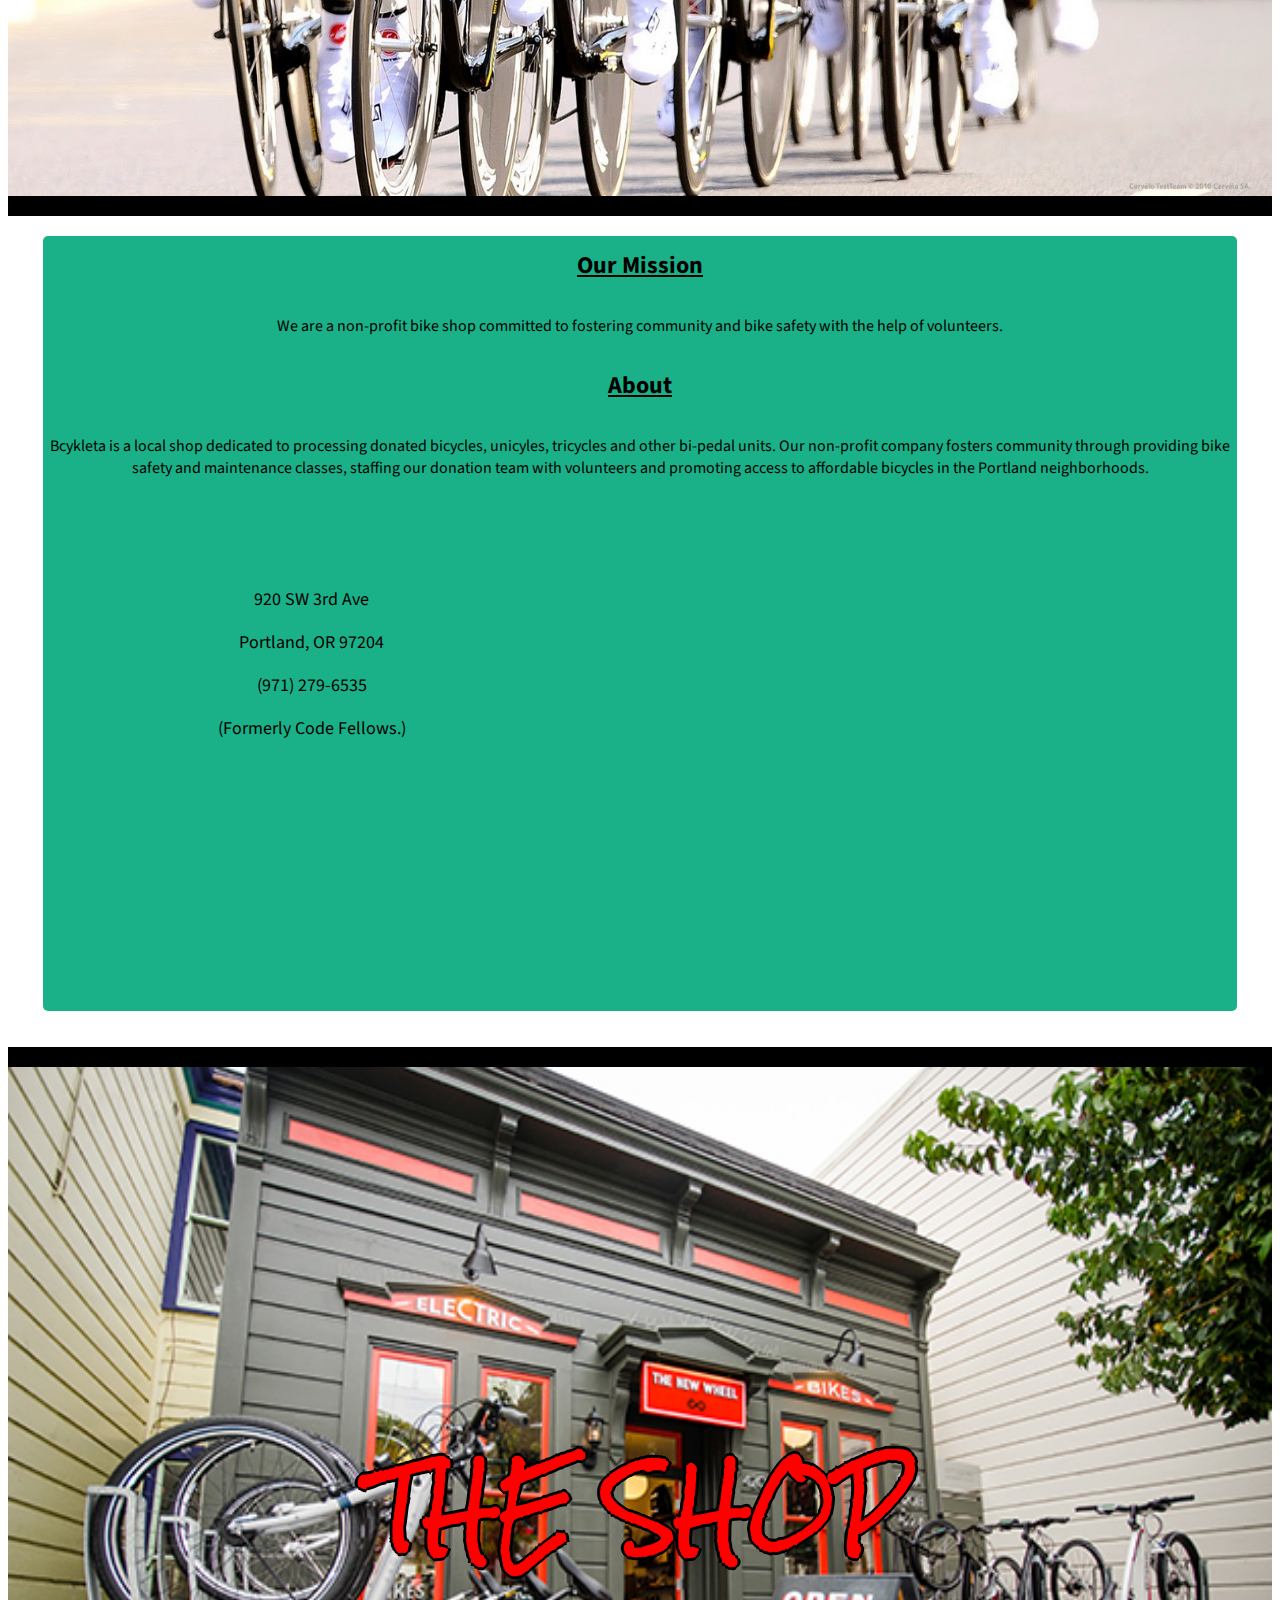
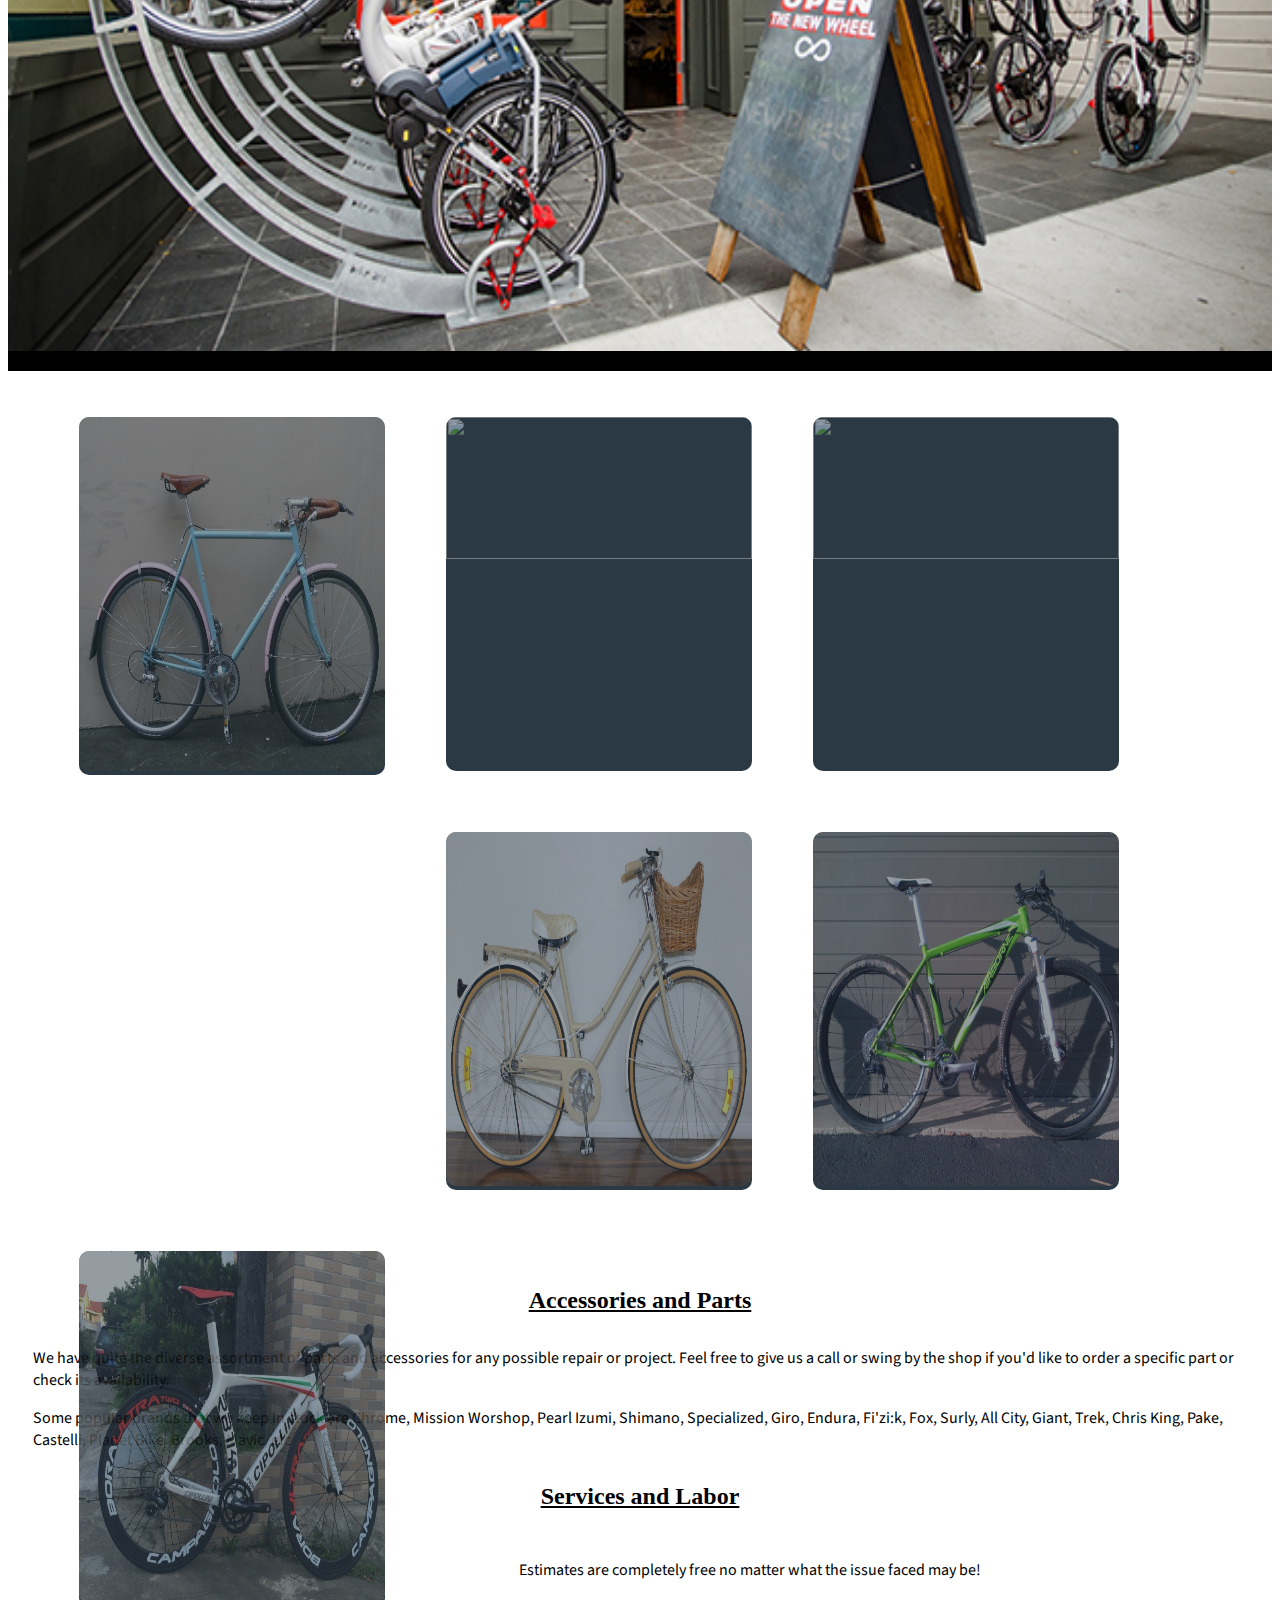
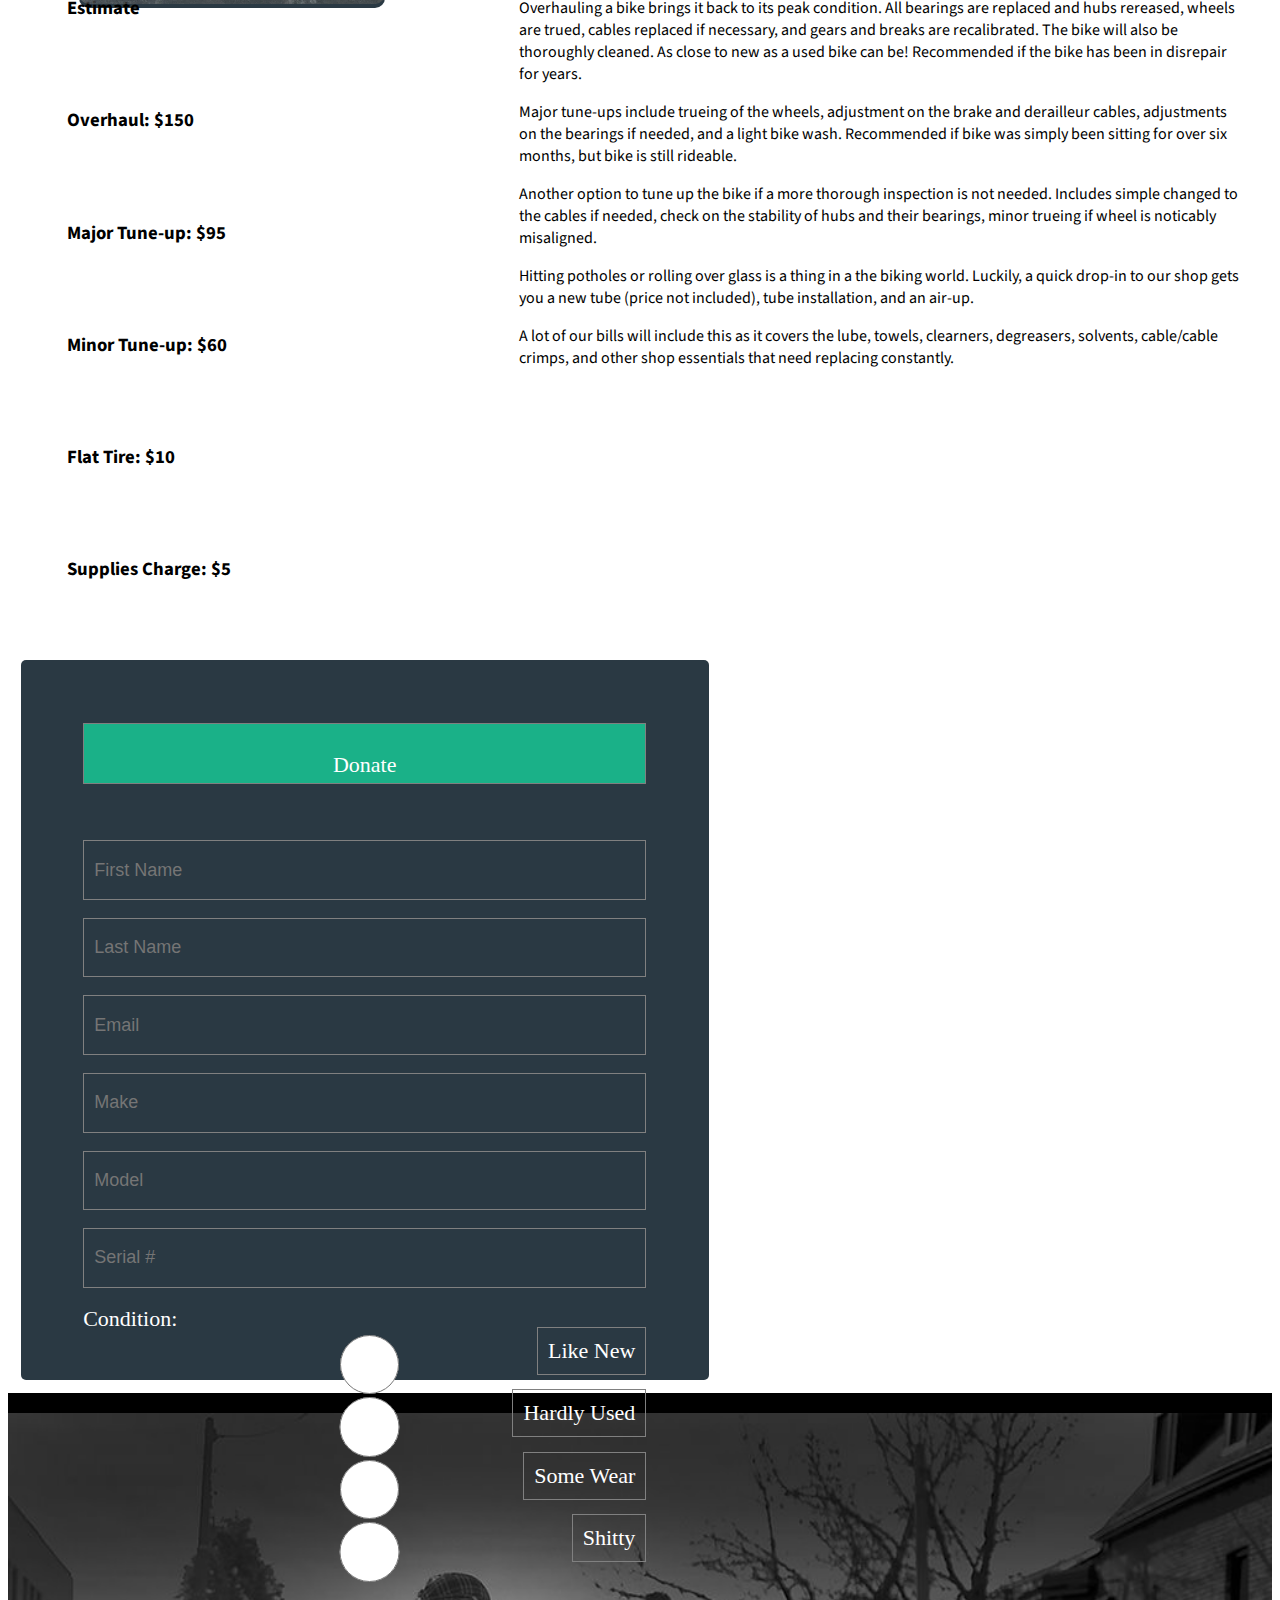
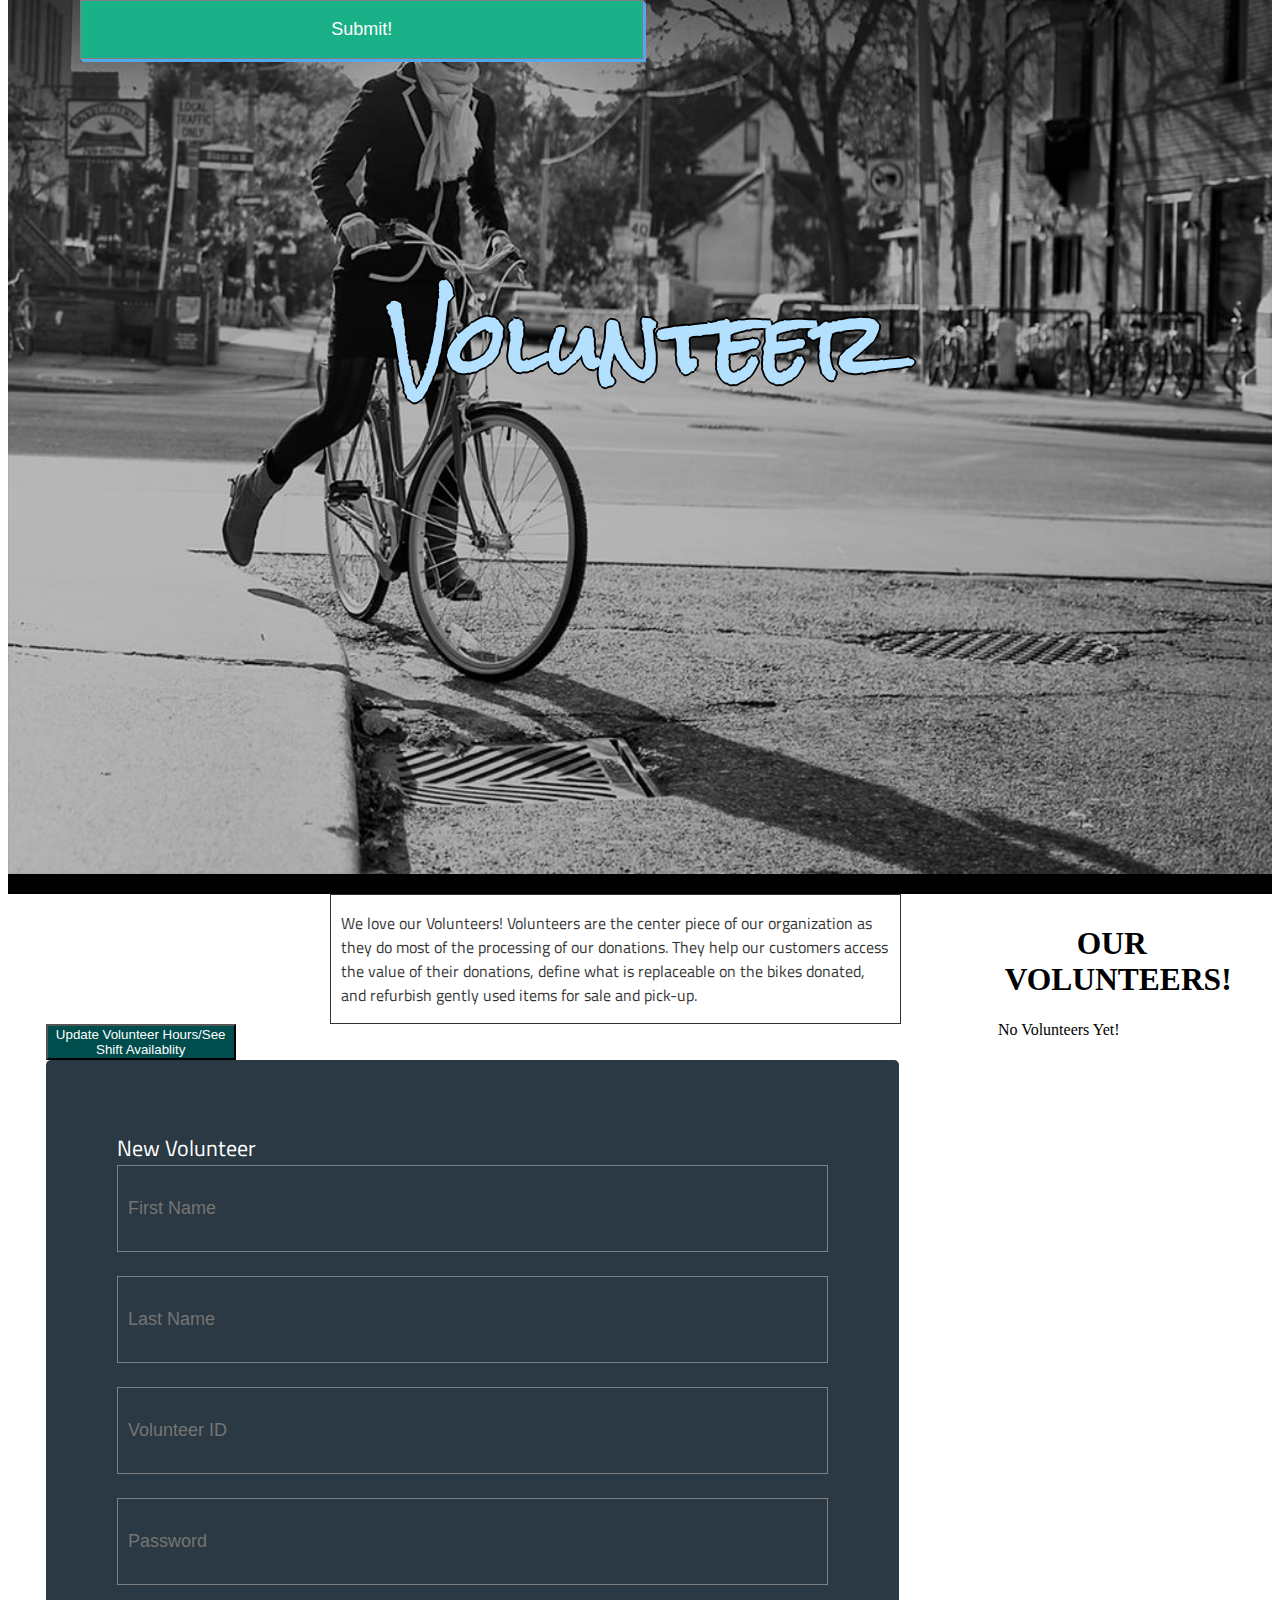
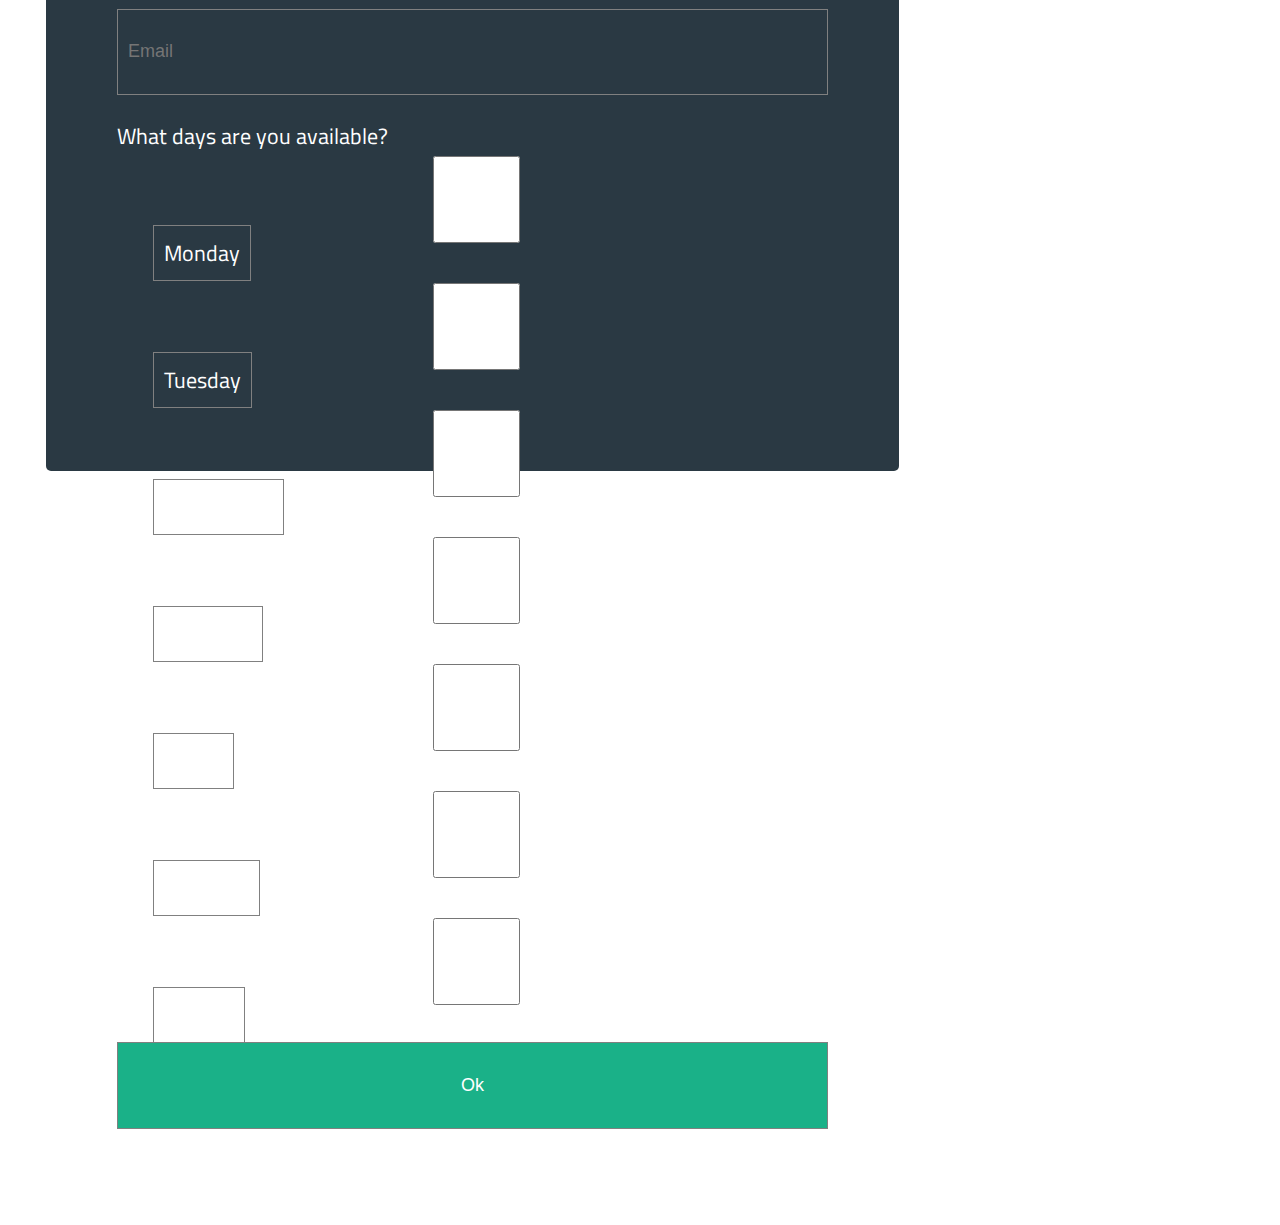
==== commit a7d9b47d: "Merge pull request #30 from seanloughran/staging" ====
--- a/index.html
+++ b/index.html
@@ -133,26 +133,26 @@
           </div>
           <div class="field-wrap">
             <label for="firstname"><span class="req"></span></label>
-            <input type="text" name="firstname" required autocomplete="off" value="First Name"><br>
-          </div>
-          <div class="field-wrap">
-            <label for="lastname"><span class="req"></span></label>          <input type="text" name="lastname" required autocomplete="off" value="Last Name" /><br>
+            <input type="text" name="firstname" required autocomplete="off" placeholder="First Name"><br>
+          </div>
+          <div class="field-wrap">
+            <label for="lastname"><span class="req"></span></label>          <input type="text" name="lastname" required autocomplete="off" placeholder="Last Name" /><br>
           </div>
           <div class="field-wrap">
             <label for="email"><span class="req"></span></label>
-            <input type="text" name="email" required autocomplete="off" value="Email"><br>
+            <input type="text" name="email" required autocomplete="off" placeholder="Email"><br>
           </div>
           <div class="field-wrap">
             <label for="make"><span class="req"></span></label>
-            <input type="text" name="make" required autocomplete="off" value="Make"><br>
+            <input type="text" name="make" required autocomplete="off" placeholder="Make"><br>
           </div>
           <div class="field-wrap">
             <label for="model"><span class="req"></span></label>
-            <input type="text" name="model" required autocomplete="off" value="Model"><br>
+            <input type="text" name="model" required autocomplete="off" placeholder="Model"><br>
           </div>
           <div class="field-wrap">
             <label for="serial"><span class="req"></span></label>
-            <input type="text" name="serial" required autocomplete="off" value="Serial #"><br>
+            <input type="text" name="serial" required autocomplete="off" placeholder="Serial #"><br>
           </div>
             <label for="condition">Condition: </label>
           <div class="field-wrap">
@@ -186,15 +186,9 @@
 
   <div>
     <section id="volunteerinfo">
-
-      <br><br>
-
       <div id="volunp">
         <p>We love our Volunteers! Volunteers are the center piece of our organization as they do most of the processing of our donations. They help our customers access the value of their donations, define what is replaceable on the bikes donated, and refurbish gently used items for sale and pick-up. </p>
       </div>
-      <br>
-      <br>
-
       <button id="updateHoursBtn">Update Volunteer Hours/See Shift Availablity</button>
 
       <div id="updateHoursDiv">
@@ -269,7 +263,7 @@
              <input type="button" id="showShiftsButton" value="Ok">
              <br><br>
 
-            <div id="shiftAvailDiv" class="form">
+            <div id="shiftAvailDiv">
               <div id="shiftAvail" class="hiddenShift">
                 <label for="dayavailability">Please select which shifts you can cover:</label><br>
                 <div id="mondayShiftDiv" class="hiddenShift">
--- a/css/main.css
+++ b/css/main.css
@@ -1,9 +1,7 @@
 /** {
   border: 1px solid black;
 }*/
-p {
-  padding: 2%;
-}
+li {list-style: none;}
 #homesection {
   background-image: url("../img/bikelobby.jpg");
   height: 100%;
--- a/css/aboutsection.css
+++ b/css/aboutsection.css
@@ -17,6 +17,7 @@
 #aboutdiv {
   margin: 10px;
   background-color: #1ab188;
+  border-radius: 5px;
 }
 #aboutUsHeading {
   font-size: 9vh;
